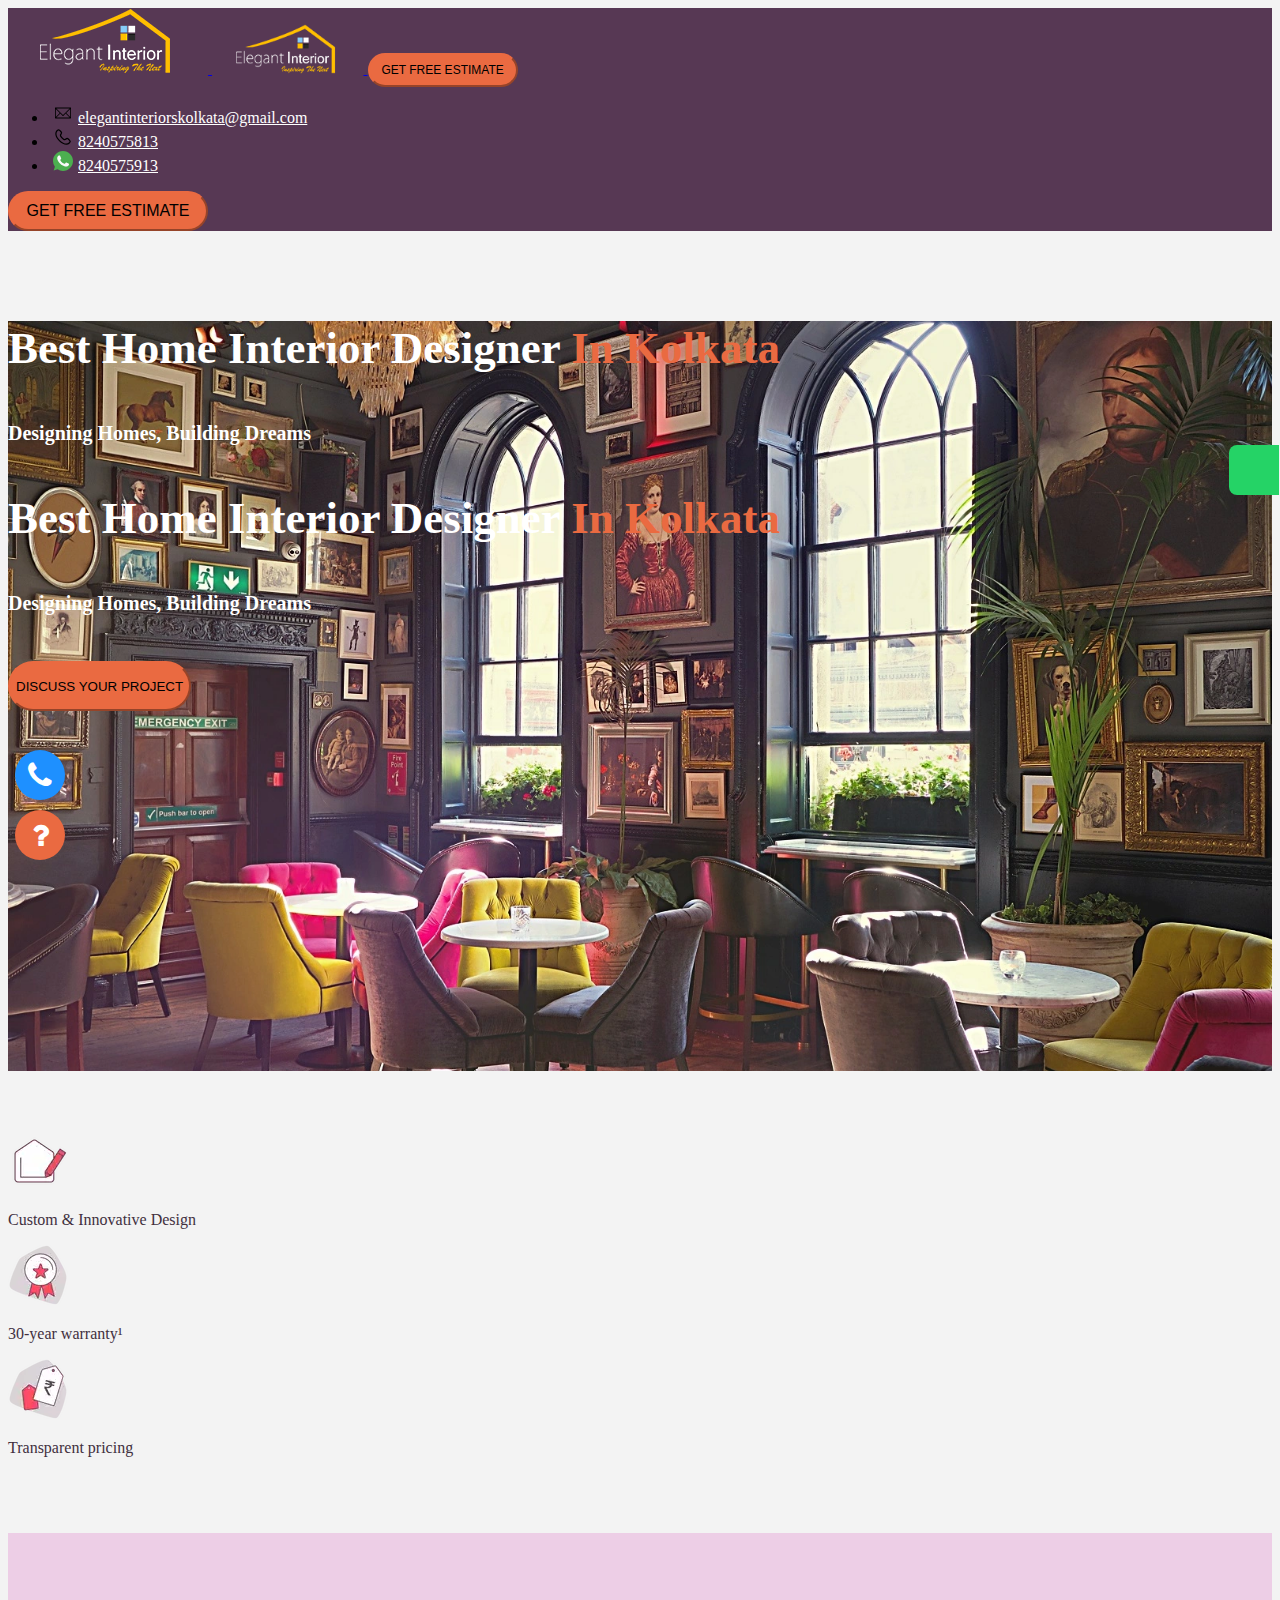
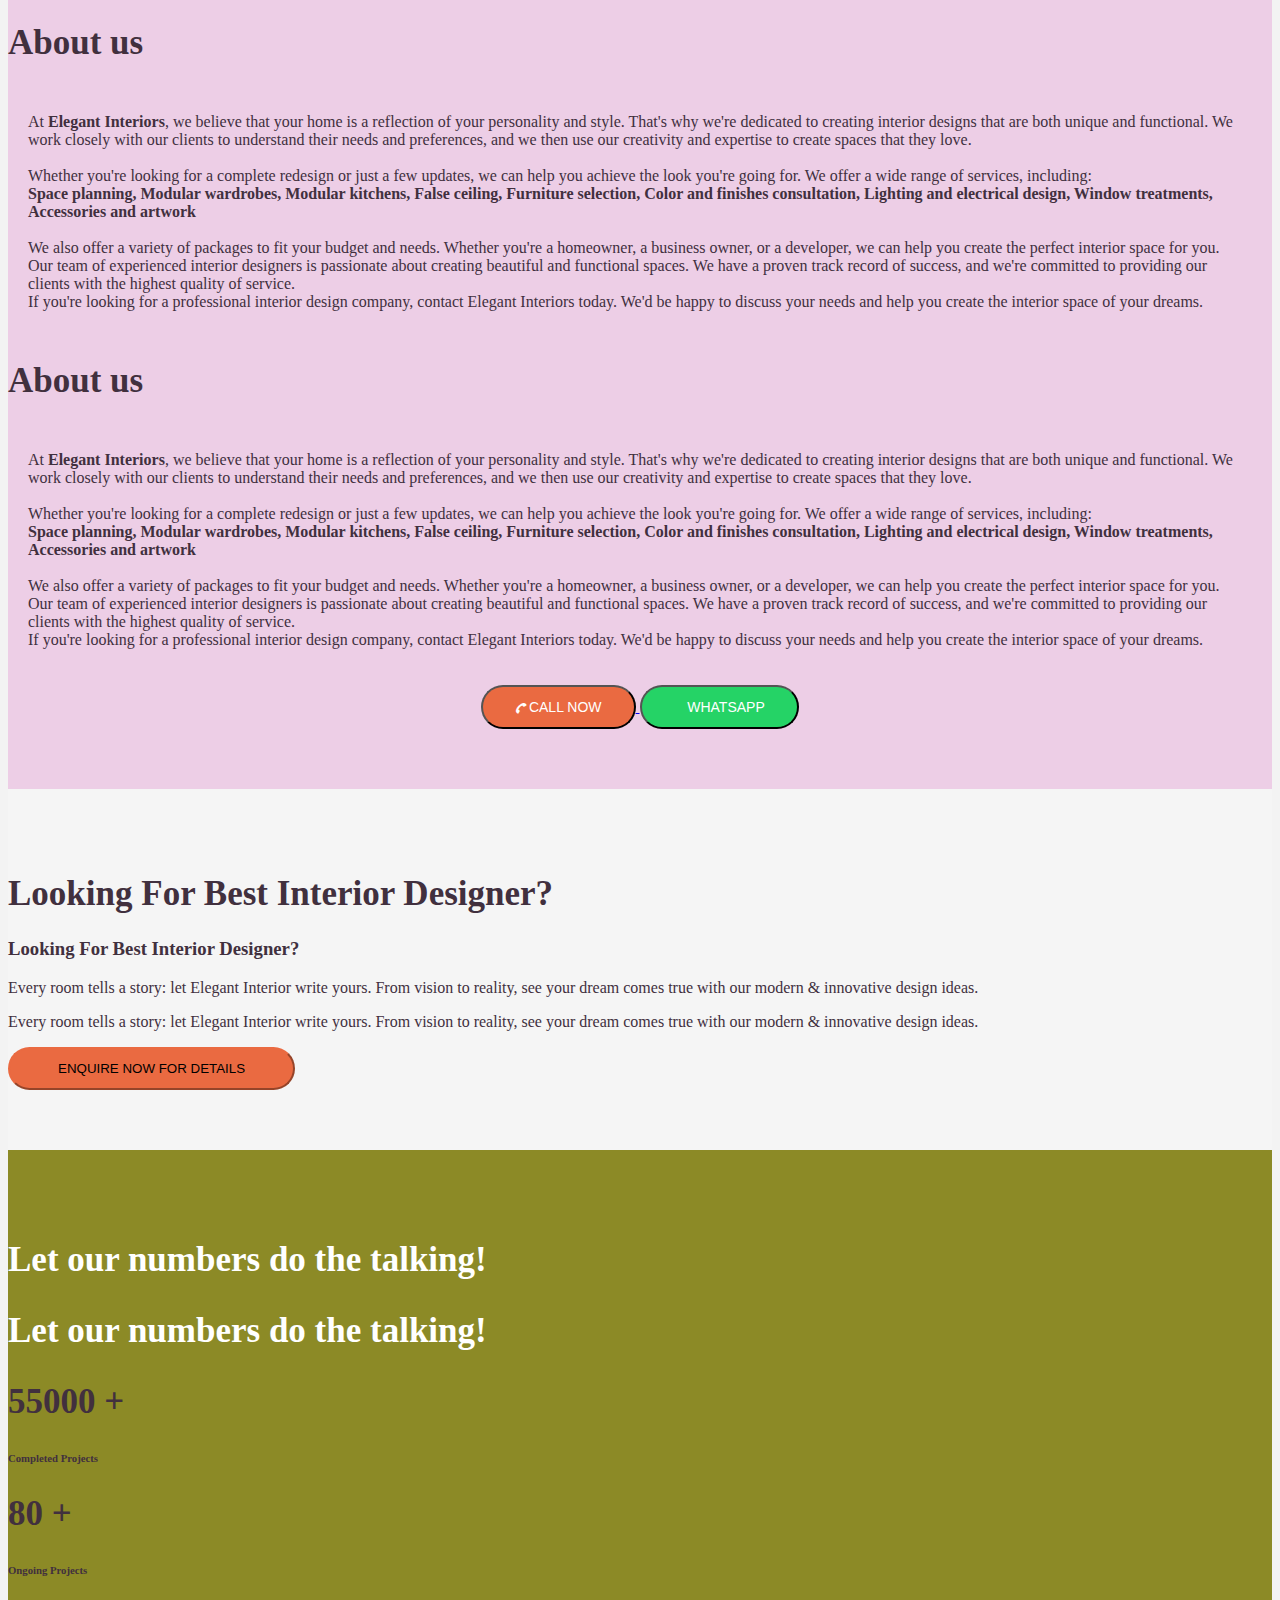
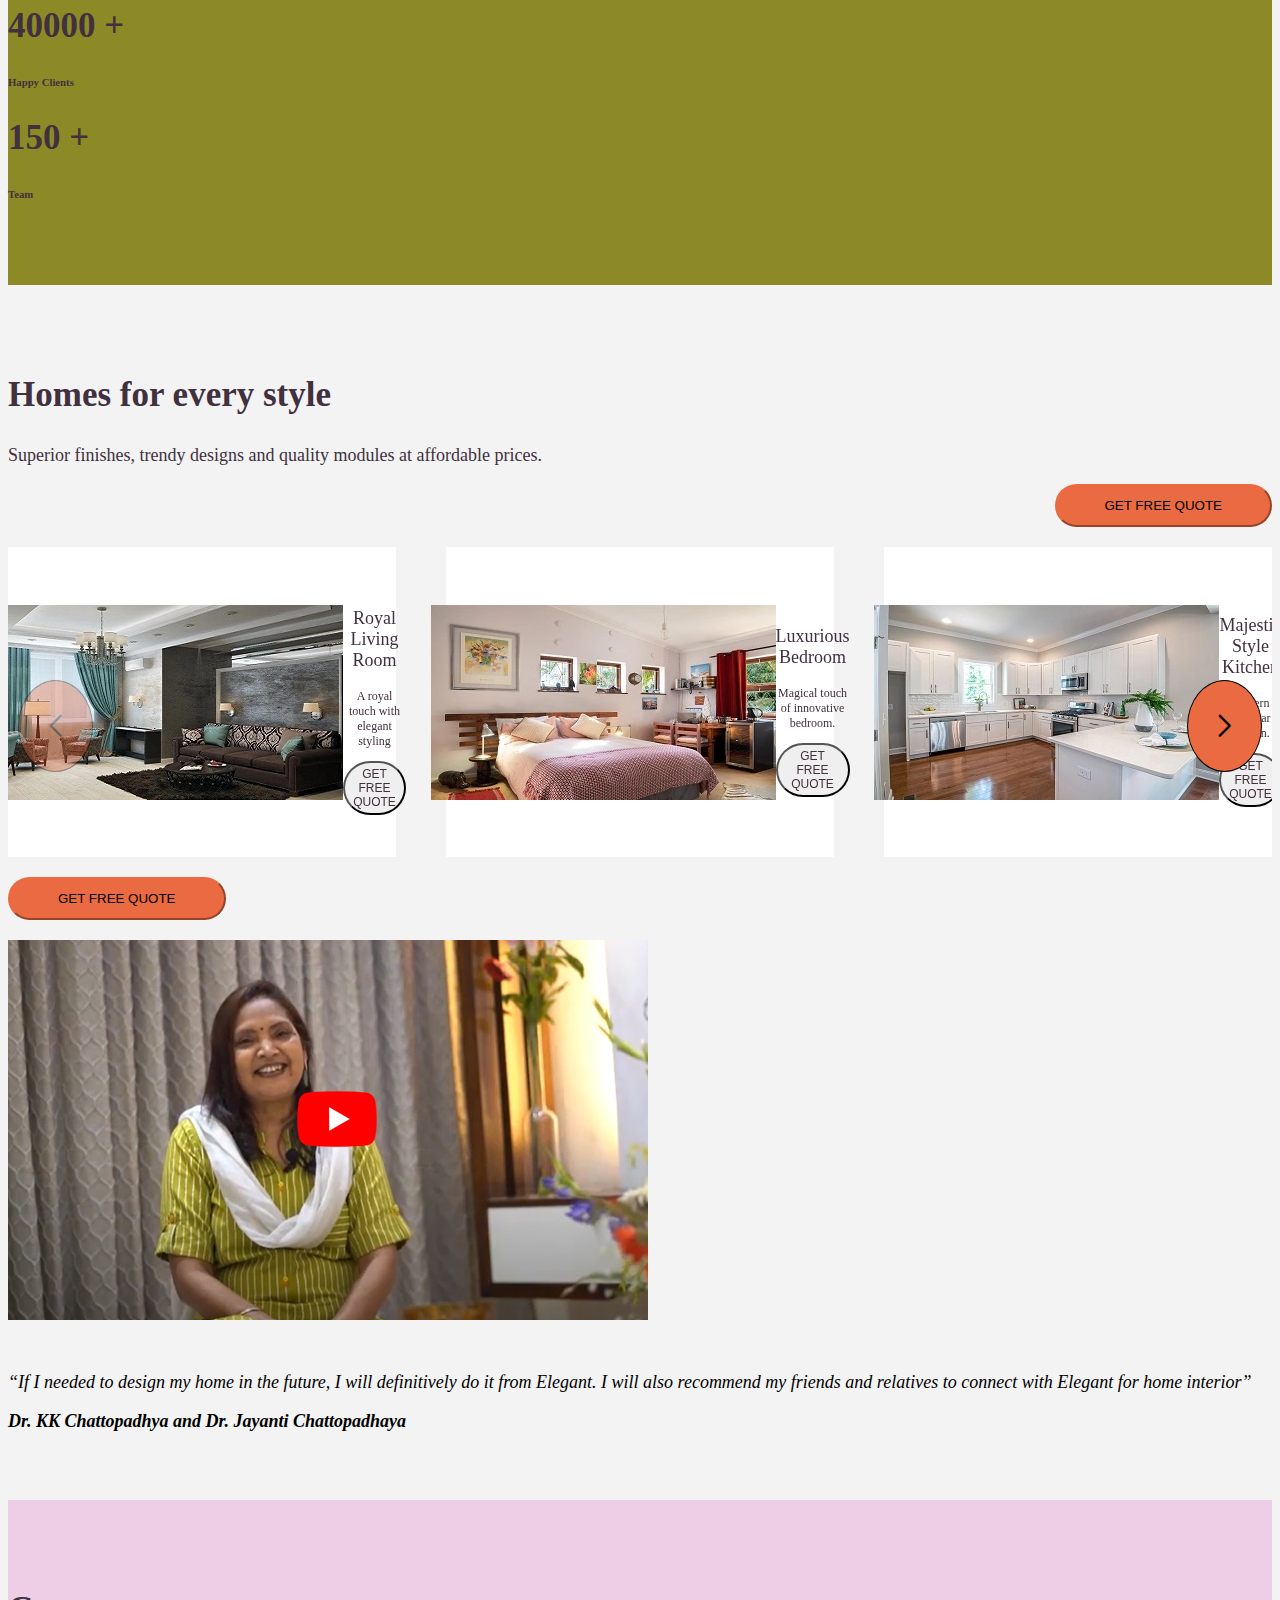
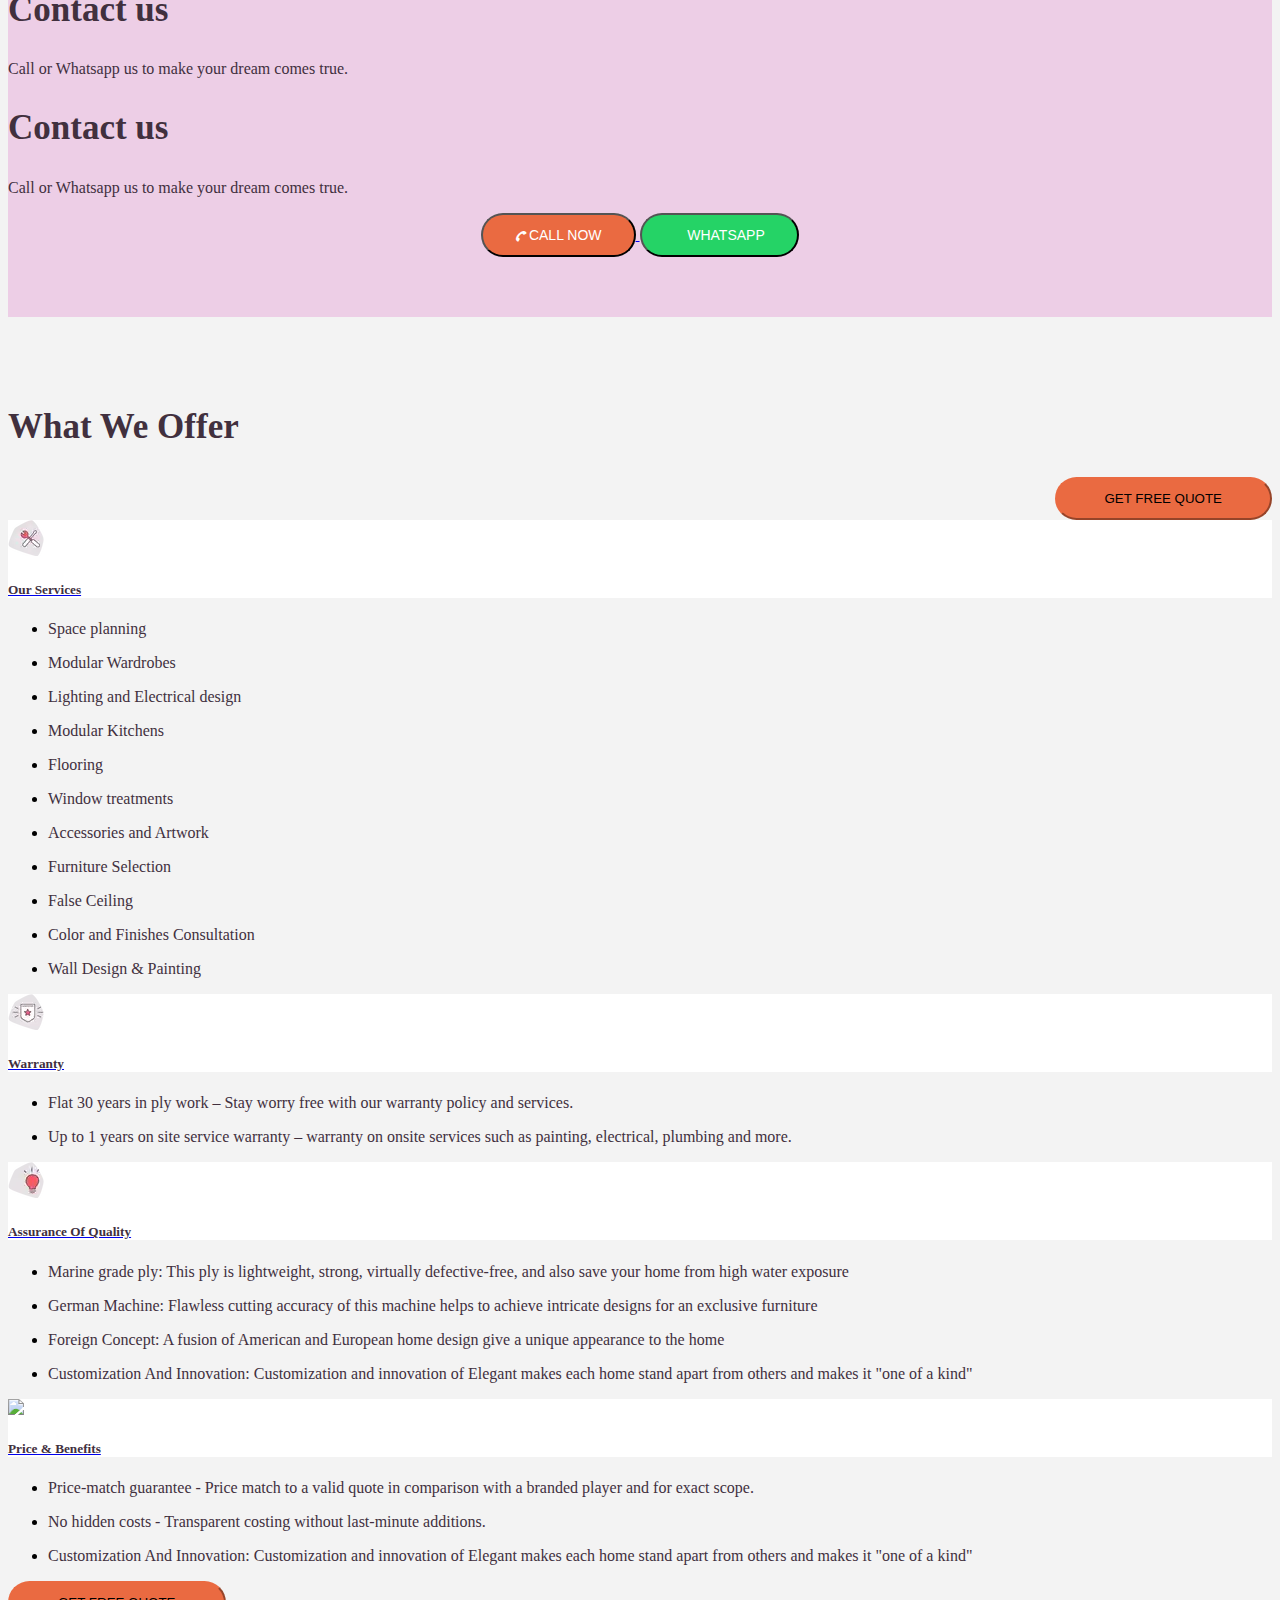
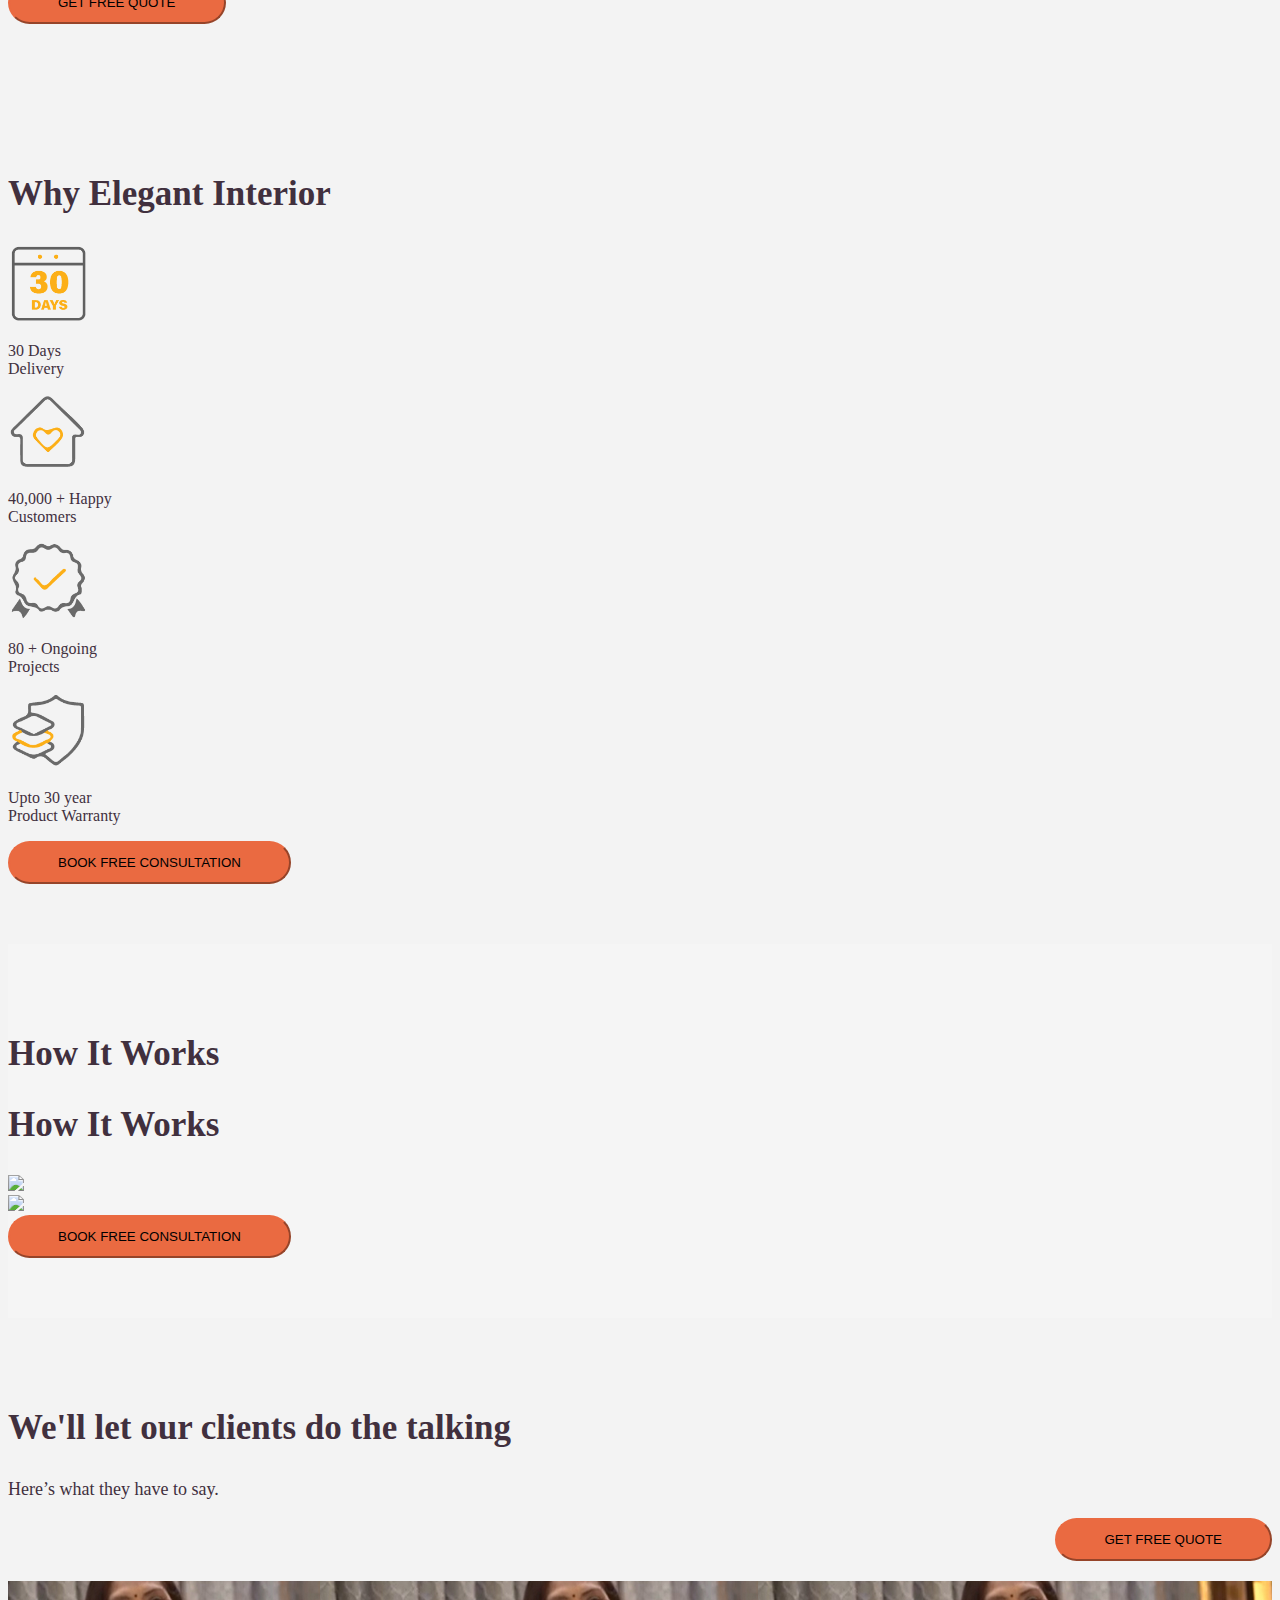
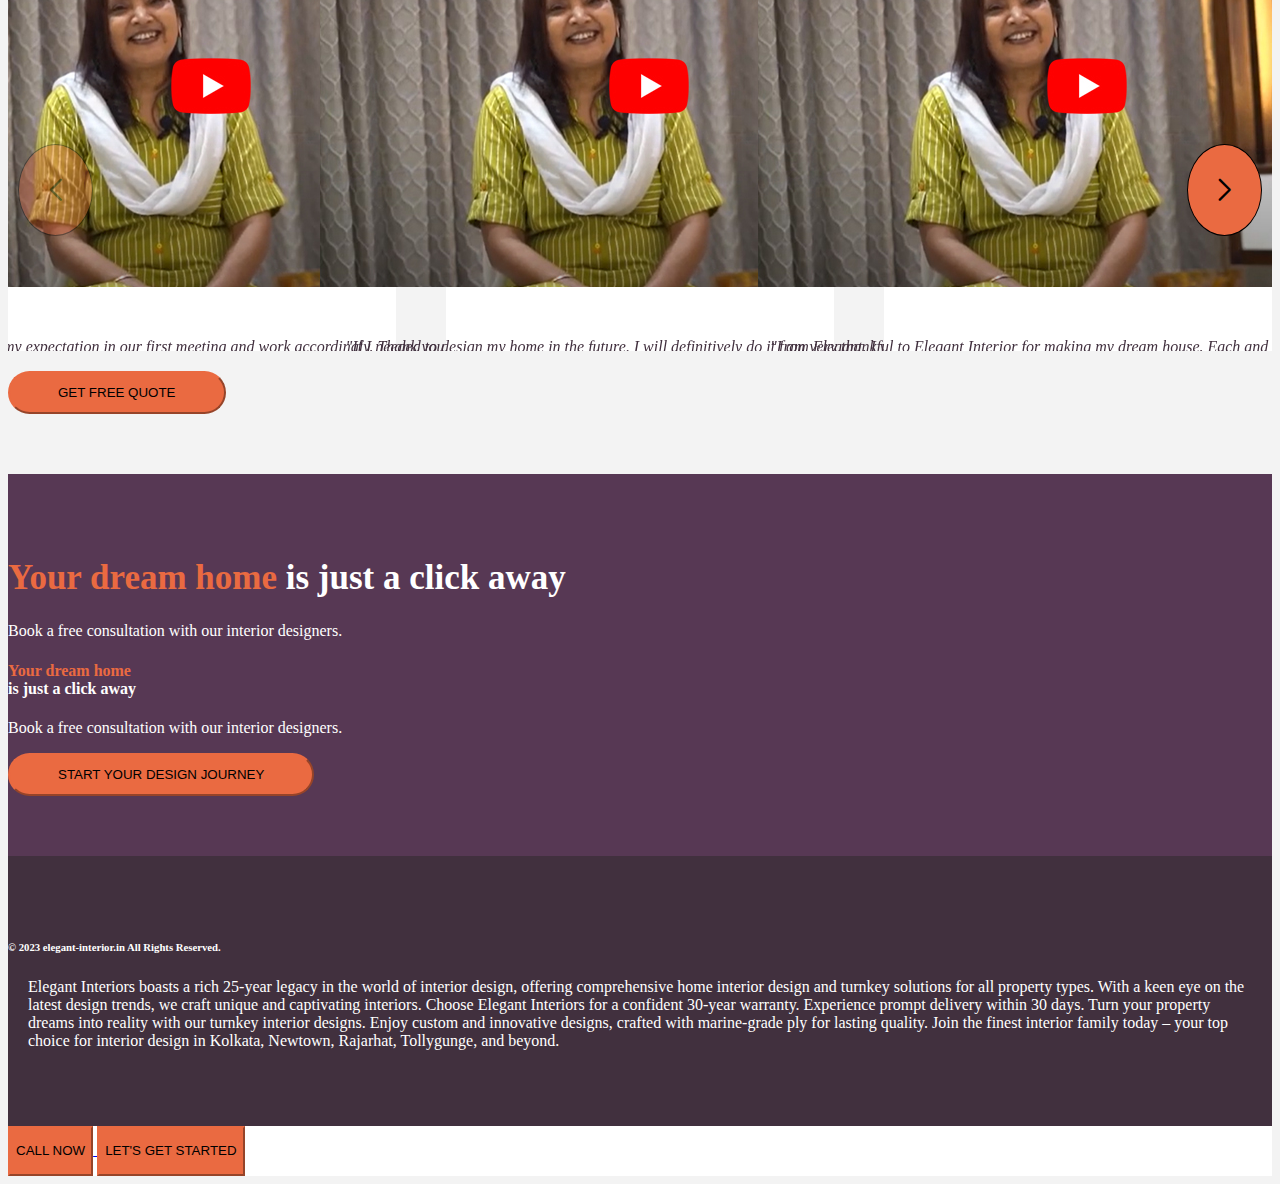
==== index.html @ 58916897 "initial push" ====
<!doctype html>
<html lang="en">

<head>
  <!-- Required meta tags -->
  <meta charset="utf-8">
  <meta name="viewport" content="width=device-width, initial-scale=1, shrink-to-fit=no">
  <title>Elegant Interior - Best Home Interior Designer Kolkata</title>
  <meta name="Keywords" content="">
  <meta name="Description"
    content="Best Home interior in kolkata to suit every budget, with no compromise on quality.Make Your Home Look Amazing From Every Angle.High-quality raw materials & budget-friendly">
  <link rel="icon" href="./assets/images/logo_fav-ico.png" type="image/x-icon">
  <!-- Bootstrap CSS -->
  <link rel="stylesheet" href="https://cdn.jsdelivr.net/npm/bootstrap@4.6.2/dist/css/bootstrap.min.css"
    integrity="sha384-xOolHFLEh07PJGoPkLv1IbcEPTNtaed2xpHsD9ESMhqIYd0nLMwNLD69Npy4HI+N" crossorigin="anonymous">

  <link rel="stylesheet" href="https://cdnjs.cloudflare.com/ajax/libs/font-awesome/4.7.0/css/font-awesome.min.css">
  <link rel="stylesheet" href="https://cdn.jsdelivr.net/npm/swiper@9/swiper-bundle.min.css" />
  <link rel="stylesheet" href="./css/youtube.css">

  <link rel="stylesheet" href="https://use.fontawesome.com/releases/v5.3.1/css/all.css"
    integrity="sha384-mzrmE5qonljUremFsqc01SB46JvROS7bZs3IO2EmfFsd15uHvIt+Y8vEf7N7fWAU" crossorigin="anonymous">

  <style>
    /* Hide scrollbar for Chrome, Safari and Opera */
    body::-webkit-scrollbar {
      display: none;
    }

    /* Hide scrollbar for IE, Edge and Firefox */
    body {
      -ms-overflow-style: none;
      /* IE and Edge */
      scrollbar-width: none;
      /* Firefox */
    }

    button {
      font-weight: 500 !important;
    }

    button.btn-warning {
      background-color: #ea6a41;
      border-color: #ea6a41;
    }

    @font-face {
      font-family: 'Gilory';
      src: url('./assets/fonts/gilory/Gilroy-Light.otf');
    }

    h1,
    h2 {
      font-size: 24px;
      line-height: 28px;
      font-weight: 700;
    }

    h1,
    h2,
    h3,
    h4,
    h5,
    h6,
    p {
      color: #41303e;
    }

    .banner {
      background-image: url('./assets/images/banner2.jpeg');
      background-size: cover;
      margin-top: 75px;
      height: 380px;
    }

    .home-img {
      background-position: center;
    }

    .swiper-slide {
      text-align: center;
      font-size: 18px;
      background: #fff;
      display: flex;
      justify-content: center;
      align-items: center;
    }

    .swiper {
      width: 100%;
      height: 400px;
      margin: 20px auto;
    }

    .swiper-button-next,
    .swiper-button-prev {
      background-color: white;
      background-color: #ea6a41;
      right: 10px;
      padding: 23px;
      border-radius: 100%;
      color: black !important;
      font-weight: bolder;
      fill: black !important;
      stroke: black !important;
      border: 1px solid black;
    }

    .swiper-button-prev::after,
    .swiper-button-next::after {
      font-size: 22px;
      font-weight: bolder;
    }

    .mySwiper {
      height: 310px;
    }

    .testinomialSwiper {
      height: 370px;
    }

    .partner-wrapper {
      width: 100%;
      display: grid;
      place-items: center;
      position: relative;
      overflow: hidden;
    }

    .partner-track {
      display: flex;
      width: 100%;
      animation: scroll 10s linear infinite alternate;
    }

    .partner {
      height: 76px;
      width: 100px;
      display: flex;
      align-items: center;
    }

    .partner img {
      height: 76px;
      width: 76px;
      display: flex;
      align-items: center;
    }

    html {
      background-color: #f3f3f3;
    }

    .wrapper {
      max-width: 680px;
      margin: 60px auto;
      padding: 0 20px;
    }

    .youtube {
      /* background-color: #000; */
      margin-bottom: 30px;
      position: relative;
      /* padding-top: 56.25%; */
      overflow: hidden;
      cursor: pointer;
    }

    .youtube img {
      width: 100%;
      top: -16.82%;
      left: 0;
      opacity: 0.7;
    }

    .youtube .play-button {
      width: 45px;
      height: 45px;
      background-color: #333;
      box-shadow: white;
      z-index: 1;
      opacity: 1;
      border-radius: 100px;
      background-color: #ffffff;
      margin-top: 54px;
    }

    .youtube .play-button:before {
      content: "";
      border-style: solid;
      border-width: 8px 0 8px 14px;
      border-color: transparent transparent transparent black;
      margin-left: 2px;
    }

    .youtube img,
    .youtube .play-button {
      cursor: pointer;
    }

    .youtube img,
    .youtube iframe,
    .youtube .play-button,
    .youtube .play-button:before {
      position: absolute;
    }

    .youtube .play-button,
    .youtube .play-button:before {
      top: 50%;
      left: 50%;
      transform: translate3d(-50%, -50%, 0);
    }

    .youtube iframe {
      height: 100%;
      width: 100%;
      top: 0;
      left: 0;
    }

    @keyframes scroll {
      0% {
        transform: translateX(0);
      }

      100% {
        transform: translateX(calc(-100px * 7));
      }
    }

    .whatsapp-button {
      position: fixed;
      bottom: 45%;
      right: 1px;
      z-index: 99;
      background-color: #25d366;
      border-radius: 8px 0px 0px 8px;
      color: #ffffff;
      text-decoration: none;
      width: 50px;
      height: 50px;
      font-size: 30px;
      display: flex;
      flex-direction: column;
      justify-content: center;
      align-items: center;
      /*-webkit-box-shadow: 0px 0px 25px -6px rgba(0,0,0,1);*/
      /*-moz-box-shadow: 0px 0px 25px -6px rgba(0,0,0,1);*/
      /*box-shadow: 0px 0px 25px -6px rgba(0,0,0,1);*/
      /* animation: effect 4s infinite ease-in; */
    }

    .call-button {
      position: fixed;
      bottom: 100px;
      left: 15px;
      z-index: 99;
      background-color: dodgerblue;
      border-radius: 50px;
      color: #ffffff;
      text-decoration: none;
      width: 50px;
      height: 50px;
      font-size: 30px;
      display: flex;
      flex-direction: column;
      justify-content: center;
      align-items: center;
      /*-webkit-box-shadow: 0px 0px 25px -6px rgba(0,0,0,1);*/
      /*-moz-box-shadow: 0px 0px 25px -6px rgba(0,0,0,1);*/
      /*box-shadow: 0px 0px 25px -6px rgba(0,0,0,1);*/
      animation: effect 4s infinite ease-in;
    }

    .enquiry-button {
      position: fixed;
      bottom: 40px;
      left: 15px;
      z-index: 99;
      background-color: #ea6a41;
      border-radius: 50px;
      color: #ffffff;
      text-decoration: none;
      width: 50px;
      height: 50px;
      font-size: 30px;
      display: flex;
      flex-direction: column;
      justify-content: center;
      align-items: center;
      /*-webkit-box-shadow: 0px 0px 25px -6px rgba(0,0,0,1);*/
      /*-moz-box-shadow: 0px 0px 25px -6px rgba(0,0,0,1);*/
      /*box-shadow: 0px 0px 25px -6px rgba(0,0,0,1);*/
      animation: effect 4s infinite ease-in;
    }

    .whatsapp-button-bottom {
      z-index: 99;
      background-color: #25d366;
      border-radius: 50px;
      color: #ffffff;
      text-decoration: none;
      width: 40px;
      height: 40px;
      font-size: 25px;
      display: flex;
      flex-direction: column;
      justify-content: center;
      align-items: center;
      /*-webkit-box-shadow: 0px 0px 25px -6px rgba(0,0,0,1);*/
      /*-moz-box-shadow: 0px 0px 25px -6px rgba(0,0,0,1);*/
      /*box-shadow: 0px 0px 25px -6px rgba(0,0,0,1);*/
    }

    .call-button-bottom {
      z-index: 99;
      background-color: #e91e63;
      border-radius: 50px;
      color: #ffffff;
      text-decoration: none;
      width: 40px;
      height: 40px;
      font-size: 20px;
      display: flex;
      flex-direction: column;
      justify-content: center;
      align-items: center;
      /*-webkit-box-shadow: 0px 0px 25px -6px rgba(0,0,0,1);*/
      /*-moz-box-shadow: 0px 0px 25px -6px rgba(0,0,0,1);*/
      /*box-shadow: 0px 0px 25px -6px rgba(0,0,0,1);*/
    }

    .enquiry-button-bottom {
      z-index: 99;
      background-color: #ea6a41;
      border-radius: 50px;
      color: #ffffff;
      text-decoration: none;
      width: 40px;
      height: 40px;
      font-size: 20px;
      display: flex;
      flex-direction: column;
      justify-content: center;
      align-items: center;
      /*-webkit-box-shadow: 0px 0px 25px -6px rgba(0,0,0,1);*/
      /*-moz-box-shadow: 0px 0px 25px -6px rgba(0,0,0,1);*/
      /*box-shadow: 0px 0px 25px -6px rgba(0,0,0,1);*/
    }

    @keyframes effect {

      20%,
      100% {
        width: 50px;
        height: 50px;
        font-size: 30px;
      }

      0%,
      10% {
        width: 55px;
        height: 55px;
        font-size: 35px;
      }

      5% {
        width: 50px;
        height: 50px;
        font-size: 30px;
      }
    }

    /* Small evices (landscape phones, 576px and up) */
    @media (min-width: 576px) {}

    /* Medium devices (tablets, 768px and up) */
    @media (min-width: 768px) {}

    /* Medium devices (tablets, 768px and up) */
    @media (max-width: 768px) {
      .elegant_btn {
        width: 100% !important;
      }
    }

    /* Large devices (desktops, 992px and up) */
    @media (min-width: 992px) {

      h1,
      h2 {
        font-size: 35px;
        line-height: 42px;
        font-weight: 700;
      }

      .banner {
        background-image: url('./images/home/banner.webp');
        min-height: 750px;
        margin-top: 90px;
      }

      .banner .heading {
        font-size: 45px;
        line-height: 54px;
        font-weight: bolder;
      }

      .banner .subheading {
        font-size: 20px;
      }

      .partner {
        height: 200px;
        width: 200px;
        display: flex;
        align-items: center;
      }

      .partner img {
        height: 76px;
        width: 158px;
        display: flex;
        align-items: center;
      }

      @keyframes scroll {
        0% {
          transform: translateX(0);
        }

        100% {
          transform: translateX(calc(-200px * 7));
        }
      }
    }

    /* X-Large devices (large desktops, 1200px and up) */
    @media (min-width: 1200px) {}

    /* XX-Large devices (larger desktops, 1400px and up) */
    @media (min-width: 1400px) {}
  </style>
  <!-- Google tag (gtag.js) -->
  <script async src="https://www.googletagmanager.com/gtag/js?id=AW-668682640"></script>
  <script>
    window.dataLayer = window.dataLayer || [];
    function gtag() { dataLayer.push(arguments); }
    gtag('js', new Date());

    gtag('config', 'AW-668682640');
  </script>
  <!-- Meta Pixel Code -->
  <script>
    !function (f, b, e, v, n, t, s) {
      if (f.fbq) return; n = f.fbq = function () {
        n.callMethod ?
          n.callMethod.apply(n, arguments) : n.queue.push(arguments)
      };
      if (!f._fbq) f._fbq = n; n.push = n; n.loaded = !0; n.version = '2.0';
      n.queue = []; t = b.createElement(e); t.async = !0;
      t.src = v; s = b.getElementsByTagName(e)[0];
      s.parentNode.insertBefore(t, s)
    }(window, document, 'script',
      'https://connect.facebook.net/en_US/fbevents.js');
    fbq('init', '468826867941898');
    fbq('track', 'PageView');
  </script>
  <noscript><img height="1" width="1" style="display:none"
      src="https://www.facebook.com/tr?id=468826867941898&ev=PageView&noscript=1" /></noscript>
  <!-- End Meta Pixel Code -->

</head>

<body>
  <nav class="navbar navbar-expand-lg navbar-dark bg-dark fixed-top" style="background-color: #573854 !important;">
    <a class="navbar-brand d-none d-md-block" href="#">
      <img src="./images/logo.png" />
    </a>
    <a class="navbar-brand d-block d-md-none" href="#">
      <img src="./images/logo.png" style="height: 50px;" />
    </a>
    <button onclick="window.open('https://forms.gle/V7Myt59M4HrKP9Ud8')" class="btn btn-warning d-block d-lg-none"
      style="padding: 8px 12px 8px 12px; border-radius: 100px; font-size: 12px;">GET FREE ESTIMATE</button>
    <div class="collapse navbar-collapse" id="navbarText">
      <ul class="navbar-nav mr-auto">
        <li><a style="color: #fff;" href="mailto:elegantinteriorskolkata@gmail.com"><img
              style="width: 20px; margin: 0 5px;"
              src="./images/home/icons/email.svg" />elegantinteriorskolkata@gmail.com</a></li>
        <li><a style="color: #fff;" href="tel:8240575813"><img style="width: 20px; margin: 0 5px;"
              src="./images/home/icons/phone.svg" />8240575813</a> </li>
        <li><a style="color: #fff;" href="" onclick="window.open('https://wa.me/8240575913')"><img
              style="width: 20px; margin: 0 5px;" src="./images/home/icons/whatsapp.svg" />8240575913</a> </li>
      </ul>
      <span class="navbar-text">
        <button onclick="window.open('https://forms.gle/V7Myt59M4HrKP9Ud8')" class="btn btn-warning d-none d-md-block"
          style="height: 40px; width: 200px; border-radius: 100px; font-size: 16px;">GET FREE ESTIMATE</button>
      </span>
    </div>
  </nav>

  <!-- Banner -->
  <section class="banner">
    <div class="container">
      <div class="row pt-2 pt-md-5">

        <div class="col-12 col-md-6 mb-5 mb-md-0 d-none d-md-block">
          <h1 class="heading"><span style="color: white;">Best Home Interior Designer</span> <span
              style="color: #ea6a41">In Kolkata</span></h1>
          <h6 class="subheading" style="color: white;">Designing Homes, Building Dreams</h6>
        </div>
        <div class="col-12 col-md-6 mb-5 mb-md-0 d-block d-md-none">
          <h3 class="heading"><span style="color: white;">Best Home Interior Designer</span> <span
              style="color: #ea6a41">In Kolkata</span></h3>
          <h6 class="subheading" style="color: white;">Designing Homes, Building Dreams</h6>
        </div>
        <div class="col-12 col-md-1"></div>

        <div class="d-block d-md-none col-12 col-md-5 mt-5">
          <button onclick="window.open('https://forms.gle/V7Myt59M4HrKP9Ud8')" class="btn btn-warning w-100 mt-5"
            style="border-radius: 100px; font-weight: bold; height: 50px;">DISCUSS
            YOUR PROJECT</button>
        </div>
      </div>
    </div>
  </section>

  <!-- Designe -->
  <section class="container-fluid">
    <div class="row justify-content-center" style="padding: 60px 0px 60px 0px;">
      <div class="col-md-5">
        <div class="row">
          <div class="col-4 text-center">
            <img src="./images/home/icons/custom.webp" />
            <p>Custom & Innovative Design</p>
          </div>
          <div class="col-4 text-center">
            <img src="./images/home/icons/warranty.webp" />
            <p>30-year warranty¹</p>
          </div>
          <div class="col-4 text-center">
            <img src="./images/home/icons/pricing.webp" />
            <p>Transparent pricing</p>
          </div>
        </div>
      </div>
    </div>
  </section>

  <!-- About Us -->
  <section>
    <div class="container-fluid px-3 px-md-0" style="padding: 60px 0px 60px 0px; background-color: #d025ac2e;">
      <div class="row justify-content-center">
        <div class="col-md-12 d-block d-md-none">
          <h2 class="text-left" style="font-weight: bold; color: #41303e;">About us</h2>
          <p class="text-left" style="color: #41303e; padding: 20px;">At <b>Elegant Interiors</b>, we believe that your home is a reflection
            of your personality and style. That's why we're dedicated to creating interior designs that are both unique
            and functional. We work closely with our clients to understand their needs and preferences, and we then use
            our creativity and expertise to create spaces that they love.
            <br /><br />
            Whether you're looking for a complete redesign or just a few updates, we can help you achieve the look
            you're going for. We offer a wide range of services, including:
            <br />
            <b>
              Space planning,
              Modular wardrobes,
              Modular kitchens,
              False ceiling,
              Furniture selection,
              Color and finishes consultation,
              Lighting and electrical design,
              Window treatments,
              Accessories and artwork
            </b>
            <br /><br />
            We also offer a variety of packages to fit your budget and needs. Whether you're a homeowner, a business
            owner, or a developer, we can help you create the perfect interior space for you.
            <br />
            Our team of experienced interior designers is passionate about creating beautiful and functional spaces. We
            have a proven track record of success, and we're committed to providing our clients with the highest quality
            of service.
            <br />
            If you're looking for a professional interior design company, contact Elegant Interiors today. We'd be happy
            to discuss your needs and help you create the interior space of your dreams.
            </p>
        </div>
        <div class="col-md-12 d-md-block d-none">
          <h2 class="text-center" style="font-weight: bold; color: #41303e;">About us</h2>
          <p class="text-center" style="color: #41303e; padding: 20px;">At <b>Elegant Interiors</b>, we believe that your home is a reflection
            of your personality and style. That's why we're dedicated to creating interior designs that are both unique
            and functional. We work closely with our clients to understand their needs and preferences, and we then use
            our creativity and expertise to create spaces that they love.
            <br /><br />
            Whether you're looking for a complete redesign or just a few updates, we can help you achieve the look
            you're going for. We offer a wide range of services, including:
            <br />
            <b>
              Space planning,
              Modular wardrobes,
              Modular kitchens,
              False ceiling,
              Furniture selection,
              Color and finishes consultation,
              Lighting and electrical design,
              Window treatments,
              Accessories and artwork
            </b>
            <br /><br />
            We also offer a variety of packages to fit your budget and needs. Whether you're a homeowner, a business
            owner, or a developer, we can help you create the perfect interior space for you.
            <br />
            Our team of experienced interior designers is passionate about creating beautiful and functional spaces. We
            have a proven track record of success, and we're committed to providing our clients with the highest quality
            of service.
            <br />
            If you're looking for a professional interior design company, contact Elegant Interiors today. We'd be happy
            to discuss your needs and help you create the interior space of your dreams.</p>
        </div>
        <div class="col-12" style="text-align: center;">
          <a href="tel:8240575813">
            <button class="btn btn-light"
              style="background-color: #ea6a41; padding: 12px 32px; border-radius: 100px; color: white; font-weight: bold;">
              <i class="fa fa-phone" style="transform: rotate(90deg);"></i>
              <span class="px-2" style="font-size: 14px;">CALL NOW</span>
            </button>
          </a>

          <a href="https://wa.me/8240575913">
            <button class="btn btn-light mt-1 mt-md-0"
              style="background-color: #25d366; padding: 12px 32px; border-radius: 100px; color: white; font-weight: bold;">
              <i class="fab fa-whatsapp"></i>
              <span class="px-2" style="font-size: 14px;">WHATSAPP</span>
            </button>
          </a>
        </div>
      </div>
    </div>
  </section>

  <!-- The Home Designe -->
  <section class="container-fluid">
    <div class="row justify-content-center mt-4 mt-md-0 px-3" style="background-color: rgb(245 245 245);">
      <div class="col-12 col-md-5 text-center" style="padding: 60px 0px 60px 0px;">
        <h1 class="text-center mb-4 d-none d-md-block">Looking For Best Interior Designer?</h1>
        <h3 class="text-left mb-4 d-block d-md-none">Looking For Best Interior Designer?</h3>
        <p class="text-center mb-4 px-1 d-none d-md-block">Every room tells a story: let Elegant Interior write yours.
          From vision to reality, see your dream comes true with our modern & innovative design ideas.</p>
        <p class="text-left mb-4 px-1 d-block d-md-none">Every room tells a story: let Elegant Interior write yours.
          From vision to reality, see your dream comes true with our modern & innovative design ideas.</p>
        <button onclick="window.open('https://forms.gle/V7Myt59M4HrKP9Ud8')" class="btn btn-warning elegant_btn"
          style="padding: 12px 48px 12px 48px; border-radius: 100px;">ENQUIRE NOW
          FOR DETAILS</button>
      </div>
    </div>
  </section>

  <!-- History -->
  <section class="container-fluid" style="background-color: #8c8a26;">
    <div class="row justify-content-center" style="padding: 60px 0px 60px 0px;">
      <div class="col-md-12">
        <h2 class="text-left d-block d-md-none" style="color: white; font-weight: bolder;">Let our numbers do the
          talking!</h2>
        <h2 class="text-center d-md-block d-none" style="color: white; font-weight: bolder;">Let our numbers do the
          talking!</h2>
      </div>
      <div class="col-md-8">
        <div class="row mt-4">
          <div class="col-6 col-md-3 mb-3 mb-md-0">
            <h2 class="text-white text-center counter1" style="font-weight: bolder;">55000 +</h2>
            <h6 class="text-white text-center" style="font-weight: bolder;">Completed Projects </h6>
          </div>
          <div class="col-6 col-md-3 mb-3 mb-md-0">
            <h2 class="text-white text-center counter2" style="font-weight: bolder;">80 +</h2>
            <h6 class="text-white text-center" style="font-weight: bolder;">Ongoing Projects </h6>
          </div>
          <div class="col-6 col-md-3 mb-3 mb-md-0">
            <h2 class="text-white text-center counter3" style="font-weight: bolder;">40000 +</h2>
            <h6 class="text-white text-center" style="font-weight: bolder;">Happy Clients </h6>
          </div>
          <div class="col-6 col-md-3 mb-3 mb-md-0">
            <h2 class="text-white text-center counter4" style="font-weight: bolder;">150 +</h2>
            <h6 class="text-white text-center" style="font-weight: bolder;">Team</h6>
          </div>
        </div>
      </div>
    </div>
  </section>

  <!-- Our Works -->
  <section>
    <div class="container px-3 px-md-0" style="padding: 60px 0px 20px 0px;">
      <div class="row">
        <div class="col-12 col-md-12">
          <h2 class="text-left" style="color: #41303e; font-weight: bold;">Homes for every style</h2>
        </div>
        <div class="col-12 col-md-8">
          <p class="pt-md-3" style="color: #41303e; font-size: 18px;">Superior finishes, trendy designs and
            quality modules at affordable prices.</p>
        </div>
        <div class="col-md-4 d-none d-md-block" style="text-align: end;">
          <button onclick="window.open('https://forms.gle/V7Myt59M4HrKP9Ud8')" class="btn btn-warning"
            style="padding: 12px 48px 12px 48px; border-radius: 100px;">GET FREE
            QUOTE</button>
        </div>
      </div>

      <div #swiperRef="" class="swiper mySwiper">
        <div class="swiper-wrapper">
          <div class="card swiper-slide">
            <img class="card-img-top" src="./images/home/products/living-room.webp">
            <div class="card-body">
              <p class="text-left">Royal Living Room
              </p>
              <div class="row">
                <div class="col-6">
                  <p class="text-left" style="font-size: 12px;">A royal touch with elegant styling
                  </p>
                </div>
                <div class="col-6" style="text-align: end;">
                  <button onclick="window.open('https://forms.gle/V7Myt59M4HrKP9Ud8')" class="btn btn-outline-warning"
                    style="padding: 4px 8px 4px 8px; border-radius: 100px; font-size: 12px; font-weight: bold; color: #41303e; border-width: 2px;">GET
                    FREE QUOTE</button>
                </div>
              </div>
            </div>
          </div>
          <div class="card swiper-slide">
            <img class="card-img-top" src="./images/home/products/bedroom.webp">
            <div class="card-body">
              <p class="text-left">Luxurious Bedroom
              </p>
              <div class="row">
                <div class="col-6">
                  <p class="text-left" style="font-size: 12px;">Magical touch of innovative bedroom.
                  </p>
                </div>
                <div class="col-6" style="text-align: end;">
                  <button onclick="window.open('https://forms.gle/V7Myt59M4HrKP9Ud8')" class="btn btn-outline-warning"
                    style="padding: 4px 8px 4px 8px; border-radius: 100px; font-size: 12px; font-weight: bold; color: #41303e; border-width: 2px;">GET
                    FREE QUOTE</button>
                </div>
              </div>
            </div>
          </div>
          <div class="card swiper-slide">
            <img class="card-img-top" src="./images/home/products/kitchen.webp">
            <div class="card-body">
              <p class="text-left">Majestic Style Kitchen</p>
              <div class="row">
                <div class="col-6">
                  <p class="text-left" style="font-size: 12px;">Modern modular kitchen.
                  </p>
                </div>
                <div class="col-6" style="text-align: end;">
                  <button onclick="window.open('https://forms.gle/V7Myt59M4HrKP9Ud8')" class="btn btn-outline-warning"
                    style="padding: 4px 8px 4px 8px; border-radius: 100px; font-size: 12px; font-weight: bold; color: #41303e; border-width: 2px;">GET
                    FREE QUOTE</button>
                </div>
              </div>
            </div>
          </div>
          <div class="card swiper-slide">
            <img class="card-img-top" src="./images/home/products/bathroom.webp">
            <div class="card-body">
              <p class="text-left">Royal Bathroom
              </p>
              <div class="row">
                <div class="col-6">
                  <p class="text-left" style="font-size: 12px;">Where luxury meets daily refreshment
                  </p>
                </div>
                <div class="col-6" style="text-align: end;">
                  <button onclick="window.open('https://forms.gle/V7Myt59M4HrKP9Ud8')" class="btn btn-outline-warning"
                    style="padding: 4px 8px 4px 8px; border-radius: 100px; font-size: 12px; font-weight: bold; color: #41303e; border-width: 2px;">GET
                    FREE QUOTE</button>
                </div>
              </div>
            </div>
          </div>
          <div class="card swiper-slide">
            <img class="card-img-top" src="./images/home/products/dining-room.webp">
            <div class="card-body">
              <p class="text-left">Classic Dining Room
              </p>
              <div class="row">
                <div class="col-6">
                  <p class="text-left" style="font-size: 12px;">Elevate your mealtime with your dream design
                  </p>
                </div>
                <div class="col-6" style="text-align: end;">
                  <button onclick="window.open('https://forms.gle/V7Myt59M4HrKP9Ud8')" class="btn btn-outline-warning"
                    style="padding: 4px 8px 4px 8px; border-radius: 100px; font-size: 12px; font-weight: bold; color: #41303e; border-width: 2px;">GET
                    FREE QUOTE</button>
                </div>
              </div>
            </div>
          </div>
        </div>
        <div class="swiper-button-prev"></div>
        <div class="swiper-button-next"></div>
        <div class="swiper-pagination"></div>
      </div>

      <div class="row justify-content-center d-block d-md-none">
        <div class="col-md-12 text-center">
          <button onclick="window.open('https://forms.gle/V7Myt59M4HrKP9Ud8')" class="btn btn-warning w-100"
            style="padding: 12px 48px 12px 48px; border-radius: 100px;">GET
            FREE
            QUOTE</button>
        </div>
      </div>
    </div>
  </section>

  <!-- Client Video Testinomial -->
  <section>
    <div class="container px-3" style="padding: 0px 0px 50px 0px;">
      <div class="row justify-content-center">
        <div class="col-md-6 text-center">
          <div class="mb-3">
            <img src="./images/home/testimonials/client1.jpg" class="img-fluid youtube" youtubeid="uHzczqXNmUs" />
          </div>
        </div>
        <div class="col-md-6 text-center d-flex justify-content-center align-items-center">
          <div class="row">
            <div class="col-md-12">
              <p class="text-center d-block" style="color: black; font-size: 18px;"><i>“If I needed to design my home in
                  the future, I will definitively do it from Elegant. I will also
                  recommend my friends and relatives to connect with Elegant for home interior”
                </i></p>
            </div>
            <div class="col-md-12">
              <p class="text-center d-block" style="color: black; font-size: 18px; font-weight: bold;"><i>Dr. KK
                  Chattopadhya and Dr. Jayanti Chattopadhaya</i></p>
            </div>
          </div>


        </div>
      </div>
    </div>
  </section>

  <!-- Contact Us -->
  <section>
    <div class="container-fluid px-3 px-md-0" style="padding: 60px 0px 60px 0px; background-color: #d025ac2e;">
      <div class="row justify-content-center">
        <div class="col-md-12 d-block d-md-none">
          <h2 class="text-left" style="font-weight: bold; color: #41303e;">Contact us</h2>
          <p class="text-left" style="color: #41303e;">Call or Whatsapp us to make your dream comes true.</p>
        </div>
        <div class="col-md-12 d-md-block d-none">
          <h2 class="text-center" style="font-weight: bold; color: #41303e;">Contact us</h2>
          <p class="text-center" style="color: #41303e;">Call or Whatsapp us to make your dream comes true.</p>
        </div>
        <div class="col-12" style="text-align: center;">
          <a href="tel:8240575813">
            <button class="btn btn-light"
              style="background-color: #ea6a41; padding: 12px 32px; border-radius: 100px; color: white; font-weight: bold;">
              <i class="fa fa-phone" style="transform: rotate(90deg);"></i>
              <span class="px-2" style="font-size: 14px;">CALL NOW</span>
            </button>
          </a>

          <a href="https://wa.me/8240575913">
            <button class="btn btn-light mt-1 mt-md-0"
              style="background-color: #25d366; padding: 12px 32px; border-radius: 100px; color: white; font-weight: bold;">
              <i class="fab fa-whatsapp"></i>
              <span class="px-2" style="font-size: 14px;">WHATSAPP</span>
            </button>
          </a>
        </div>
      </div>
    </div>
  </section>

  <!-- What We Offer -->
  <section>
    <div class="container px-3 px-md-0" style="padding: 60px 0px 60px 0px;">
      <div class="row">
        <div class="col-md-8">
          <h2 class="text-left" style="color: #41303e; font-weight: bold;">What We Offer</h2>
        </div>
        <div class="col-md-4 d-none d-md-block" style="text-align: end;">
          <button onclick="window.open('https://forms.gle/V7Myt59M4HrKP9Ud8')" class="btn btn-warning"
            style="padding: 12px 48px 12px 48px; border-radius: 100px;">GET FREE
            QUOTE</button>
        </div>
      </div>

      <div id="accordion">
        <div class="card-deck mt-3">
          <div class="card">
            <div class="card-header" style="background-color: white;">
              <a class="row card-link" data-toggle="collapse" href="#collapseOne">
                <div class="col-2">
                  <img src="./images/home/icons/services.webp" />
                </div>
                <div class="col-10">
                  <h5 class="mt-2" style="color: #41303e;">Our Services</h5>
                </div>
              </a>
            </div>
            <div id="collapseOne" class="collapse show" data-parent="#accordion">
              <div class="card-body p-0">
                <ul class="list-disc mt-3 mb-5 ml-10 mr-3">
                  <li class="mb-4">
                    <p class="body_small">
                      Space planning
                    </p>
                  </li>
                  <li class="mb-4">
                    <p class="body_small">
                      Modular Wardrobes
                    </p>
                  </li>
                  <li class="mb-4">
                    <p class="body_small">
                      Lighting and Electrical design
                    </p>
                  </li>
                  <li class="mb-4">
                    <p class="body_small">
                      Modular Kitchens
                    </p>
                  </li>
                  <li class="mb-4">
                    <p class="body_small">
                      Flooring
                    </p>
                  </li>
                  <li class="mb-4">
                    <p class="body_small">
                      Window treatments
                    </p>
                  </li>
                  <li class="mb-4">
                    <p class="body_small">
                      Accessories and Artwork
                    </p>
                  </li>
                  <li class="mb-4">
                    <p class="body_small">
                      Furniture Selection
                    </p>
                  </li>
                  <li class="mb-4">
                    <p class="body_small">
                      False Ceiling
                    </p>
                  </li>
                  <li class="mb-4">
                    <p class="body_small">
                      Color and Finishes Consultation
                    </p>
                  </li>
                  <li class="mb-4">
                    <p class="body_small">
                      Wall Design & Painting
                    </p>
                  </li>
                </ul>
              </div>
            </div>
          </div>

          <div class="card">
            <div class="card-header" style="background-color: white;">

              <a class="row card-link" data-toggle="collapse" href="#collapseTwo">
                <div class="col-2">
                  <img src="./images/home/icons/warranty-2.webp" />
                </div>
                <div class="col-10">
                  <h5 class="mt-2" style="color: #41303e;">Warranty</h5>
                </div>
              </a>
            </div>
            <div id="collapseTwo" class="collapse show" data-parent="#accordion">
              <div class="card-body p-0">
                <ul class="list-disc mt-3 mb-5 ml-10 mr-3">
                  <li class="mb-4">
                    <p class="body_small">
                      Flat 30 years in ply work – Stay worry free with our warranty policy and services.
                    </p>
                  </li>
                  <li class="mb-4">
                    <p class="body_small">
                      Up to 1 years on site service warranty – warranty on onsite services such as painting, electrical,
                      plumbing and more.
                    </p>
                  </li>
                </ul>
              </div>
            </div>
          </div>

          <div class="card">
            <div class="card-header" style="background-color: white;">

              <a class="row card-link" data-toggle="collapse" href="#collapseThree">
                <div class="col-2">
                  <img src="./images/home/icons/quality.webp" />
                </div>
                <div class="col-10">
                  <h5 class="mt-2" style="color: #41303e;">Assurance Of Quality</h5>
                </div>
              </a>
            </div>
            <div id="collapseThree" class="collapse show" data-parent="#accordion">
              <div class="card-body p-0">
                <ul class="list-disc mt-3 mb-5 ml-10 mr-3">
                  <li class="mb-4">
                    <p class="body_small">
                      Marine grade ply: This ply is lightweight, strong, virtually defective-free, and also save your
                      home from high water exposure
                    </p>
                  </li>
                  <li class="mb-4">
                    <p class="body_small">
                      German Machine: Flawless cutting accuracy of this machine helps to achieve intricate designs for
                      an exclusive furniture
                    </p>
                  </li>
                  <li class="mb-4">
                    <p class="body_small">
                      Foreign Concept: A fusion of American and European home design give a unique appearance to the
                      home
                    </p>
                  </li>
                  <li class="mb-4">
                    <p class="body_small">
                      Customization And Innovation: Customization and innovation of Elegant makes each home stand apart
                      from others and makes it "one of a kind"
                    </p>
                  </li>
                  <!-- <li class="mb-4">
                                        <p class="body_small">
                                            False ceiling
                                        </p>
                                    </li>
                                    <li class="mb-4">
                                        <p class="body_small">
                                            Wall design &amp; painting
                                        </p>
                                    </li> -->
                </ul>
              </div>
            </div>
          </div>

          <div class="card d-md-none d-block">
            <div class="card-header" style="background-color: white;">

              <a class="row card-link" data-toggle="collapse" href="#collapseFour">
                <div class="col-2">
                  <img src="./assets/icons/price.avif" />
                </div>
                <div class="col-10">
                  <h5 class="mt-2" style="color: #41303e;">Price & Benefits</h5>
                </div>
              </a>
            </div>
            <div id="collapseFour" class="collapse show" data-parent="#accordion">
              <div class="card-body p-0">
                <ul class="list-disc mt-3 mb-5 ml-10 mr-3">
                  <li class="mb-4">
                    <p class="body_small">
                      Price-match guarantee - Price match to a valid quote in comparison with a branded player and for
                      exact scope.
                    </p>
                  </li>
                  <!-- <li class="mb-4">
                                        <p class="body_small">
                                            Flexible payment options - EMI solutions and payment schemes from leading financial partners.
                                        </p>
                                    </li> -->
                  <li class="mb-4">
                    <p class="body_small">
                      No hidden costs - Transparent costing without last-minute additions.
                    </p>
                  </li>
                  <li class="mb-4">
                    <p class="body_small">
                      Customization And Innovation: Customization and innovation of Elegant makes each home stand apart
                      from others and makes it "one of a kind"
                    </p>
                  </li>
                  <!-- <li class="mb-4">
                                        <p class="body_small">
                                            False ceiling
                                        </p>
                                    </li>
                                    <li class="mb-4">
                                        <p class="body_small">
                                            Wall design &amp; painting
                                        </p>
                                    </li> -->
                </ul>
              </div>
            </div>
          </div>
        </div>
      </div>


      <div class="row justify-content-center d-block d-md-none mt-3">
        <div class="col-md-12 text-center">
          <button onclick="window.open('https://forms.gle/V7Myt59M4HrKP9Ud8')" class="btn btn-warning w-100"
            style="padding: 12px 48px 12px 48px; border-radius: 100px;">GET
            FREE
            QUOTE</button>
        </div>
      </div>
    </div>
  </section>

  <!-- Why Us -->
  <section class="container">
    <div style="padding: 60px 0px 60px 0px;">
      <div class="row justify-content-center">
        <div class="col-md-12 text-center mb-3">
          <h2 class="text-center">Why Elegant Interior</h2>
        </div>
        <div class="col-6 col-md-3 text-center mt-1 mb-4">
          <img src="./images/home/icons/days.png" style="width: 80px;" />
          <p>30 Days <br>Delivery</p>
        </div>
        <div class="col-6 col-md-3 text-center mt-1 mb-4">
          <img src="./images/home/icons/customer.png" style="width: 80px;" />
          <p>40,000 + Happy <br>Customers</p>
        </div>
        <div class="col-6 col-md-3 text-center mt-1 mb-4">
          <img src="./images/home/icons/project.png" style="width: 80px;" />
          <p>80 + Ongoing <br>Projects</p>
        </div>
        <div class="col-6 col-md-3 text-center mt-1 mb-4">
          <img src="./images/home/icons/protect.png" style="width: 80px;" />
          <p>Upto 30 year <br>Product Warranty</p>
        </div>
        <div class="col-md-12 text-center mt-3">
          <button onclick="window.open('https://forms.gle/V7Myt59M4HrKP9Ud8')" class="btn btn-warning elegant_btn"
            style="padding: 12px 48px 12px 48px; border-radius: 100px;">BOOK FREE
            CONSULTATION</button>
        </div>
      </div>
    </div>
  </section>

  <!-- How It Works -->
  <section class="container-fluid" style="background-color: whitesmoke;">
    <div style="padding: 60px 0px 60px 0px; background-color: whitesmoke;">
      <div class="row justify-content-center">
        <div class="col-md-12 text-center mb-3">
          <h2 class="text-left d-block d-md-none">How It Works</h2>
          <h2 class="text-center d-none d-md-block">How It Works</h2>
        </div>
        <div class="col-md-12 text-center">
          <div class="d-none d-md-block mb-3">
            <img src="./images/home/icons/how_works_desktop.PNG" class="img-fluid" />
          </div>

          <div class="d-block d-md-none mb-3">
            <img src="./images/home/icons/how_works_mobile.PNG" class="img-fluid" />
          </div>
        </div>
        <div class="col-md-12 text-center">
          <button onclick="window.open('https://forms.gle/V7Myt59M4HrKP9Ud8')" class="btn btn-warning elegant_btn"
            style="padding: 12px 48px 12px 48px; border-radius: 100px;">BOOK FREE
            CONSULTATION</button>
        </div>
      </div>
    </div>

  </section>


  <!-- Client Video Testinomial -->
  <section>
    <div class="container px-3 px-md-0" style="padding: 60px 0px 60px 0px;">
      <div class="row">
        <div class="col-12 col-md-12">
          <h2 class="text-left" style="color: #41303e; font-weight: bold;">We'll let our clients do the
            talking</h2>
        </div>
        <div class="col-12 col-md-8">
          <p class="pt-md-3" style="color: #41303e; font-size: 18px;">Here’s what they have to say.</p>
        </div>
        <div class="col-md-4 d-none d-md-block" style="text-align: end;">
          <button onclick="window.open('https://forms.gle/V7Myt59M4HrKP9Ud8')" class="btn btn-warning"
            style="padding: 12px 48px 12px 48px; border-radius: 100px;">GET FREE
            QUOTE</button>
        </div>
      </div>

      <div #swiperRef="" class="swiper testinomialSwiper">
        <div class="swiper-wrapper">
          <div class="swiper-slide">
            <div class="card">
              <div class="card-body p-0 m-0">
                <img src="./images/home/testimonials/client1.jpg" class="youtube img-fluid" youtubeid="0H-xmDgRvtk" />
                <div class="row px-3 pb-3">
                  <div class="col-12">
                    <p class="text-center" style="font-size: 16px;"><i>“They understand my expectation in our first
                        meeting and work accordingly. Thank you Elegant for making my dream come true”</i></p>
                  </div>
                  <div class="col-12">
                    <p class="text-center" style="font-size: 16px; font-weight: bold;"><i>Mrs. R.C.Gupta</i></p>
                  </div>
                </div>
              </div>
            </div>
          </div>
          <div class="swiper-slide">
            <div class="card">
              <div class="card-body p-0 m-0">
                <img src="./images/home/testimonials/client1.jpg" class="youtube img-fluid" youtubeid="Aykl-xyBGMk" />
                <div class="row px-3 pb-3">
                  <div class="col-12">
                    <p class="text-center" style="font-size: 16px;"><i>"If I needed to design my home in the future, I
                        will definitively do it from Elegant. I will also recommend my friends and relatives to connect
                        with Elegant for home interior"</i></p>
                  </div>
                  <div class="col-12">
                    <p class="text-center" style="font-size: 16px; font-weight: bold;"><i>Dr.Tapan Kumar Bhowmick</i>
                    </p>
                  </div>
                </div>
              </div>
            </div>
          </div>
          <div class="swiper-slide">
            <div class="card">
              <div class="card-body p-0 m-0">
                <img src="./images/home/testimonials/client1.jpg" class="youtube img-fluid" youtubeid="aENunjjEThs" />

                <div class="row px-3 pb-3">
                  <div class="col-12">
                    <p class="text-center" style="font-size: 16px;"><i>"I am very thankful to Elegant Interior for
                        making my dream house. Each and everything is very nice, I am very satisfied”</i></p>
                  </div>
                  <div class="col-12">
                    <p class="text-center" style="font-size: 16px; font-weight: bold;"><i>Mrs.Gaurav Sadwani</i></p>
                  </div>
                </div>
              </div>
            </div>
          </div>
          <div class="swiper-slide">
            <div class="card">
              <div class="card-body p-0 m-0">
                <img src="assets/images/videos/sujit.jpg" class="youtube img-fluid" youtubeid="6H6JbaQlAzg" />
                <div class="row px-3 pb-3">
                  <div class="col-12">
                    <p class="text-center" style="font-size: 16px;"><i>“They have done a fabulous job. They did
                        everything according to my expectation starting from the design till the execution”</i></p>
                  </div>
                  <div class="col-12">
                    <p class="text-center" style="font-size: 16px; font-weight: bold;"><i>Mr. Sujit Pari</i></p>
                  </div>
                </div>
              </div>
            </div>
          </div>
        </div>
        <div class="swiper-button-prev"></div>
        <div class="swiper-button-next"></div>
        <div class="swiper-pagination"></div>
      </div>


      <div class="row justify-content-center d-block d-md-none">
        <div class="col-md-12 text-center">
          <button onclick="window.open('https://forms.gle/V7Myt59M4HrKP9Ud8')" class="btn btn-warning w-100"
            style="padding: 12px 48px 12px 48px; border-radius: 100px;">GET
            FREE
            QUOTE</button>
        </div>
      </div>
    </div>
  </section>

  <!-- <section style="background-color: #3656772e;">
    <div class="container px-3" style="padding: 30px 0px 30px 0px;">
      <div class="row">
        <div class="col-md-12">
          <h1 class="text-left" style="color: #41303e;">Our trusted partners</h1>
        </div>
        <div class="col-md-12">
          <p class="text-left" style="color: #41303e; font-size: 18px;">Winning collaborations that produce
            winning designs.</p>
        </div>
      </div>
      <div class="partner-wrapper">
        <div class="partner-track">
          <div class="partner">
            <img src="./assets/images/partners/1.jpg" class="d-md-block d-none" />
            <img src="./assets/images/partners/11.jpg" class="d-block d-md-none" />
          </div>
          <div class="partner">
            <img src="./assets/images/partners/2.jpg" class="d-md-block d-none" />
            <img src="./assets/images/partners/22.jpg" class="d-block d-md-none" />
          </div>
          <div class="partner">
            <img src="./assets/images/partners/3.jpg" class="d-md-block d-none" />
            <img src="./assets/images/partners/33.jpg" class="d-block d-md-none" />
          </div>
          <div class="partner">
            <img src="./assets/images/partners/4.jpg" class="d-md-block d-none" />
            <img src="./assets/images/partners/44.jpg" class="d-block d-md-none" />
          </div>
          <div class="partner">
            <img src="./assets/images/partners/5.jpg" class="d-md-block d-none" />
            <img src="./assets/images/partners/55.jpg" class="d-block d-md-none" />
          </div>
          <div class="partner">
            <img src="./assets/images/partners/6.jpg" class="d-md-block d-none" />
            <img src="./assets/images/partners/66.jpg" class="d-block d-md-none" />
          </div>
          <div class="partner">
            <img src="./assets/images/partners/7.jpg" class="d-md-block d-none" />
            <img src="./assets/images/partners/77.jpg" class="d-block d-md-none" />
          </div>
        </div>
      </div>
    </div>
  </section> -->

  <!-- Footer -->
  <footer class="container-fluid">
    <div class="row justify-content-center" style="background-color: #573854;">
      <div class="col-12 col-md-6 text-center px-3" style="padding: 60px 0px 60px 0px;">

        <h1 class="text-center mb-4 d-none d-md-block px-2">
          <span style="color: #ea6a41; font-weight: bolder;">Your dream home</span>
          <span style="color: white; font-weight: bolder;">is just a click away</span>
        </h1>
        <p class="text-center d-none d-md-block  mb-4 px-1" style="color: white;">Book a free consultation with
          our interior designers.</p>

        <h4 class="text-left mb-4 d-block d-md-none px-2">
          <span style="color: #ea6a41; font-weight: bolder;">Your dream home<br></span>
          <span style="color: white; font-weight: bolder;">is just a click away</span>
        </h4>

        <p class="text-left d-block d-md-none mb-4 px-1" style="color: white;">Book a free consultation with our
          interior designers.</p>

        <button onclick="window.open('https://forms.gle/V7Myt59M4HrKP9Ud8')" class="btn btn-warning elegant_btn"
          style="padding: 12px 48px 12px 48px; border-radius: 100px;">
          START YOUR DESIGN JOURNEY
        </button>
      </div>
    </div>

    <div class="row justify-content-center px-3" style="background-color: #41303e">
      <div class="text-center" style="padding: 60px 0px 60px 0px;">
        <h6 style="color: white;">© 2023 elegant-interior.in All Rights Reserved.</h6>
        <p class="text-justify mb-4" style="color: white; padding: 0 20px;">Elegant Interiors boasts a rich 25-year
          legacy in the world of interior design, offering comprehensive home interior design and turnkey solutions for
          all property types. With a keen eye on the latest design trends, we craft unique and captivating interiors.
          Choose Elegant Interiors for a confident 30-year warranty. Experience prompt delivery within 30 days. Turn
          your property dreams into reality with our turnkey interior designs. Enjoy custom and innovative designs,
          crafted with marine-grade ply for lasting quality. Join the finest interior family today – your top choice for
          interior design in Kolkata, Newtown, Rajarhat, Tollygunge, and beyond.</p>
      </div>
    </div>
  </footer>

  <nav class="navbar navbar-expand fixed-bottom d-flex d-md-none justify-content-center p-0"
    style="background-color: white !important;">

    <a target="_blank" href="tel:+918240575813" class="w-50">
      <button class="btn btn-warning w-100" style="font-weight: 500; height: 50px;">CALL NOW</button>
    </a>

    <button onclick="window.open('https://forms.gle/V7Myt59M4HrKP9Ud8')" class="btn btn-warning w-50 ml-1"
      style="height: 50px;">LET'S GET STARTED</button>
  </nav>

  <a target="_blank" href="https://wa.me/8240575913" class="whatsapp-button"><i class="fab fa-whatsapp"></i></a>

  <div class="d-none d-md-block">
    <a target="_blank" href="tel:+918240575813" class="call-button"><i class="fa fa-phone"></i></a>
    <a target="_blank" class="enquiry-button" href="https://forms.gle/V7Myt59M4HrKP9Ud8" data-keyboard="false"><i
        class="fa fa-question"></i></a>
  </div>


  <script src="https://cdn.jsdelivr.net/npm/jquery@3.6.3/dist/jquery.slim.min.js"></script>
  <script src="https://cdn.jsdelivr.net/npm/popper.js@1.16.1/dist/umd/popper.min.js"></script>
  <script src="https://cdn.jsdelivr.net/npm/bootstrap@4.6.2/dist/js/bootstrap.bundle.min.js"></script>
  <script src="https://cdn.jsdelivr.net/npm/swiper@9/swiper-bundle.min.js"></script>
  <script src="./js/youtube.js"></script>
  <script src="http://cdnjs.cloudflare.com/ajax/libs/waypoints/2.0.3/waypoints.min.js"></script>
  <script src="./assets/plugins/counter/jquery.counterup.min.js"></script>
  <script src="https://unpkg.com/counterup2@2.0.2/dist/index.js">	</script>

  <script>
    var swiper = new Swiper(".mySwiper", {
      slidesPerView: 1,
      spaceBetween: 30,
      navigation: {
        nextEl: ".swiper-button-next",
        prevEl: ".swiper-button-prev",
      },
      breakpoints: {
        768: {
          slidesPerView: 2,
          spaceBetween: 40,
        },
        992: {
          slidesPerView: 3,
          spaceBetween: 50,
        },
      },
    });

    var swiper = new Swiper(".testinomialSwiper", {
      slidesPerView: 1,
      spaceBetween: 30,
      navigation: {
        nextEl: ".swiper-button-next",
        prevEl: ".swiper-button-prev",
      },
      breakpoints: {
        768: {
          slidesPerView: 2,
          spaceBetween: 40,
        },
        992: {
          slidesPerView: 3,
          spaceBetween: 50,
        },
      },
    });


    // (function () {

    //     var youtube = document.querySelectorAll(".youtube");

    //     for (var i = 0; i < youtube.length; i++) {

    //         var source = "https://img.youtube.com/vi/" + youtube[i].dataset.embed + "/sddefault.jpg";

    //         var image = new Image();
    //         image.src = source;
    //         image.addEventListener("load", function () {
    //             youtube[i].appendChild(image);
    //         }(i));

    //         youtube[i].addEventListener("click", function () {

    //             var iframe = document.createElement("iframe");

    //             iframe.setAttribute("frameborder", "0");
    //             iframe.setAttribute("allowfullscreen", "");
    //             iframe.setAttribute("src", "https://www.youtube.com/embed/" + this.dataset.embed + "?rel=0&showinfo=0&autoplay=1");

    //             this.innerHTML = "";
    //             this.appendChild(iframe);
    //         });
    //     };

    // })();



    // $(window).on('resize', function () {
    //     if ($(window).width() < 992) {
    //         $('.collapse').removeClass('show');
    //     }
    //     else {
    //         $('.collapse').addClass('show');
    //     }
    // })


    $(document).ready(function () {
      if ($(window).width() < 992) {
        $('.collapse').removeClass('show');
      }
      else {
        $('.collapse').addClass('show');
      }

      $(".youtube").grtyoutube();
      const counterUp = window.counterUp.default

      const callback = entries => {
        entries.forEach(entry => {
          const el = entry.target
          if (entry.isIntersecting && !el.classList.contains('is-visible')) {
            counterUp(el, {
              duration: 4000,
              delay: 16,
            })
            el.classList.add('is-visible')
          }
        })
      }

      const IO = new IntersectionObserver(callback, { threshold: 1 })

      const el1 = document.querySelector('.counter1')
      IO.observe(el1)

      const el2 = document.querySelector('.counter2')
      IO.observe(el2)

      const el3 = document.querySelector('.counter3')
      IO.observe(el3)

      const el4 = document.querySelector('.counter4')
      IO.observe(el4)

    })


  </script>
</body>

</html>
---- css/youtube.css ----
.grtyoutube-popup {
	position:fixed;
	top:0;
	left:0;
	right:0;
	bottom:0;
	z-index:99999;
}

.grtyoutube-popup-content {
	margin-top:150px;
	width:95%;
	max-width:850px;
	margin-left:auto;
	margin-right:auto;
	position:relative;
}

.grtyoutube-popup-close {
	position:absolute;
	top:-30px;
	right:0;
	color:#FFF;
	font-size:25px;
	width:17px;
	height:17px;
	cursor:pointer;
}

.grtyoutube-iframe {
	width:100%;
	height:480px;
}
@media (max-width:767px) {
	.grtyoutube-iframe {
		width:100%;
		height:350px;
	}
}

.grtyoutube-dark-theme{
	background: rgba(0,0,0, 0.85);
}

.grtyoutube-dark-theme .grtyoutube-popup-content {
	-webkit-box-shadow: 0px 0px 8px 0px rgba(255,255,255,0.4);
	-moz-box-shadow: 0px 0px 8px 0px rgba(255,255,255,0.4);
	box-shadow: 0px 0px 8px 0px rgba(255,255,255,0.4);
}

.grtyoutube-dark-theme .grtyoutube-popup-close {
	background: url('icon-close-white.png') no-repeat;
}

.grtyoutube-light-theme {
	background: rgba(255,255,255, 0.85);
}

.grtyoutube-light-theme .grtyoutube-popup-content {
	-webkit-box-shadow: 0px 0px 8px 0px rgba(0,0,0,0.4);
	-moz-box-shadow: 0px 0px 8px 0px rgba(0,0,0,0.4);
	box-shadow: 0px 0px 8px 0px rgba(0,0,0,0.4);
}

.grtyoutube-light-theme .grtyoutube-popup-close {
	background: url('icon-close-black.png') no-repeat;
}
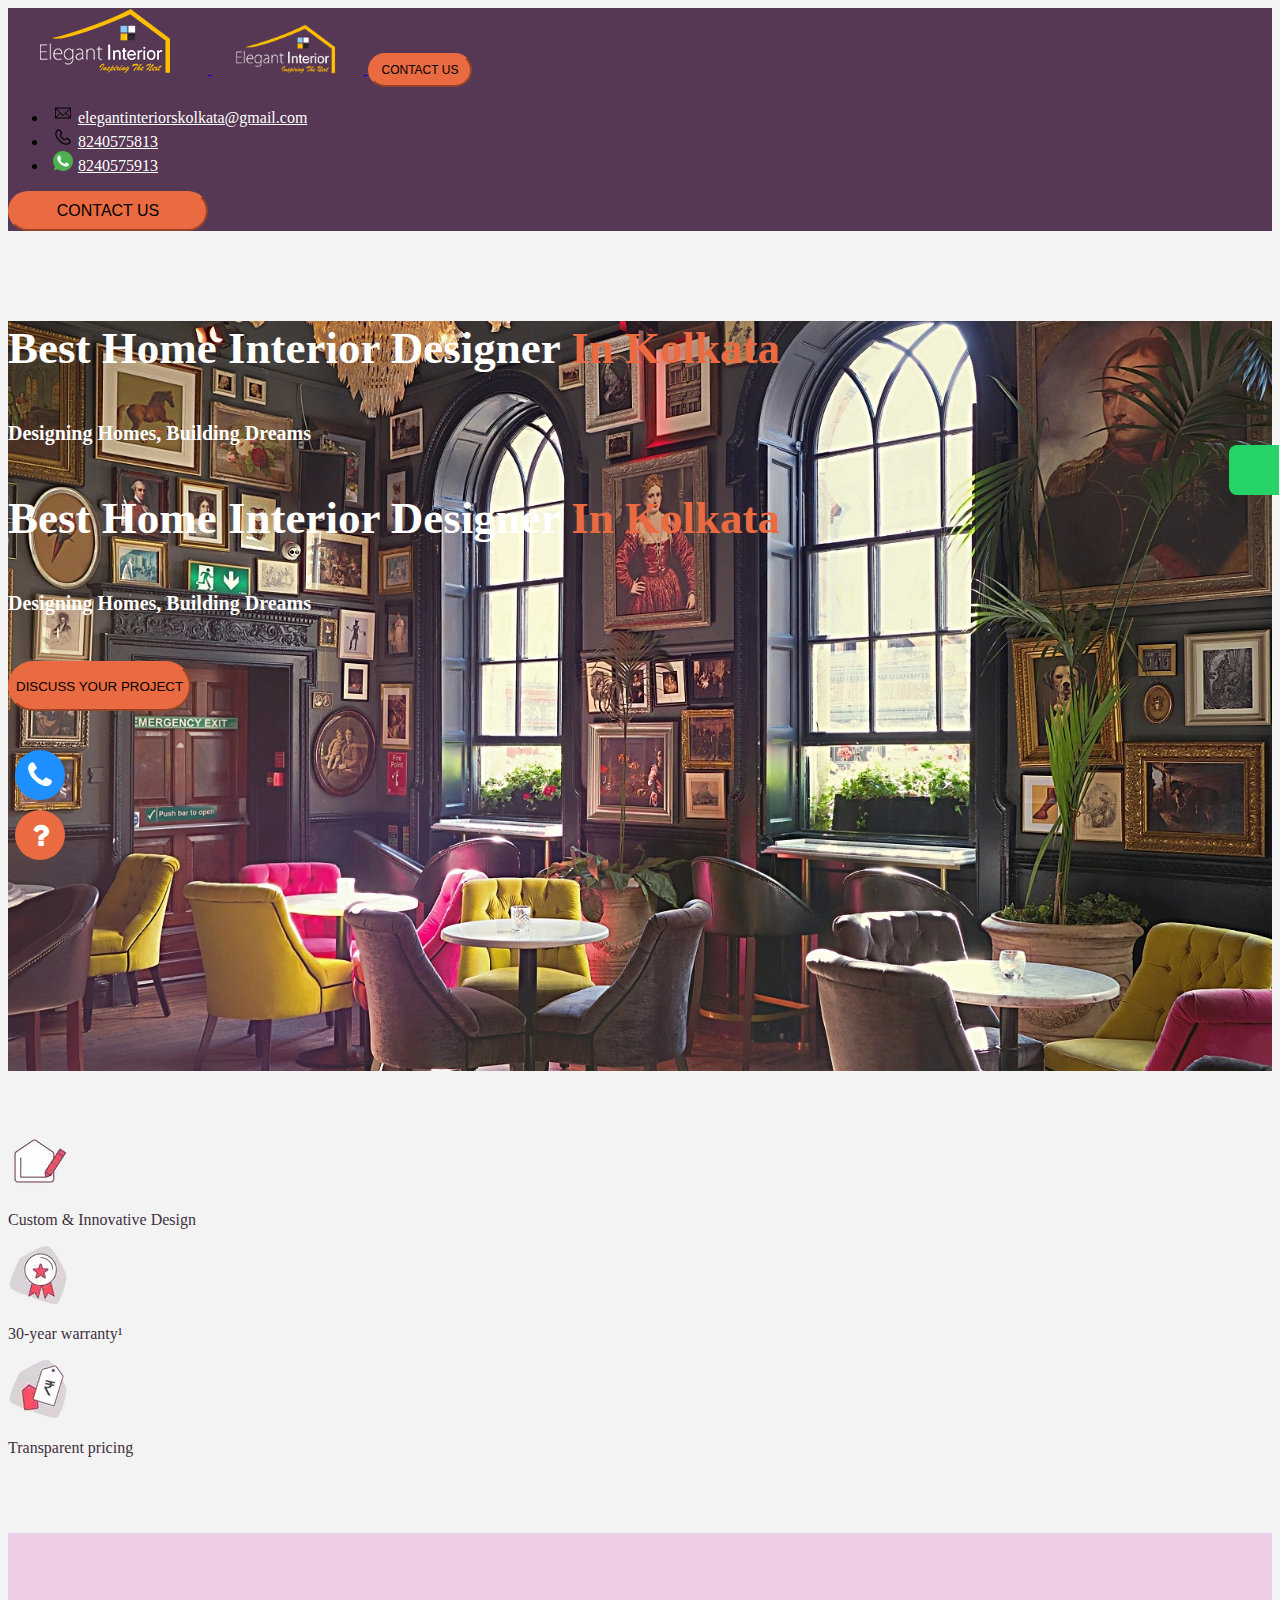
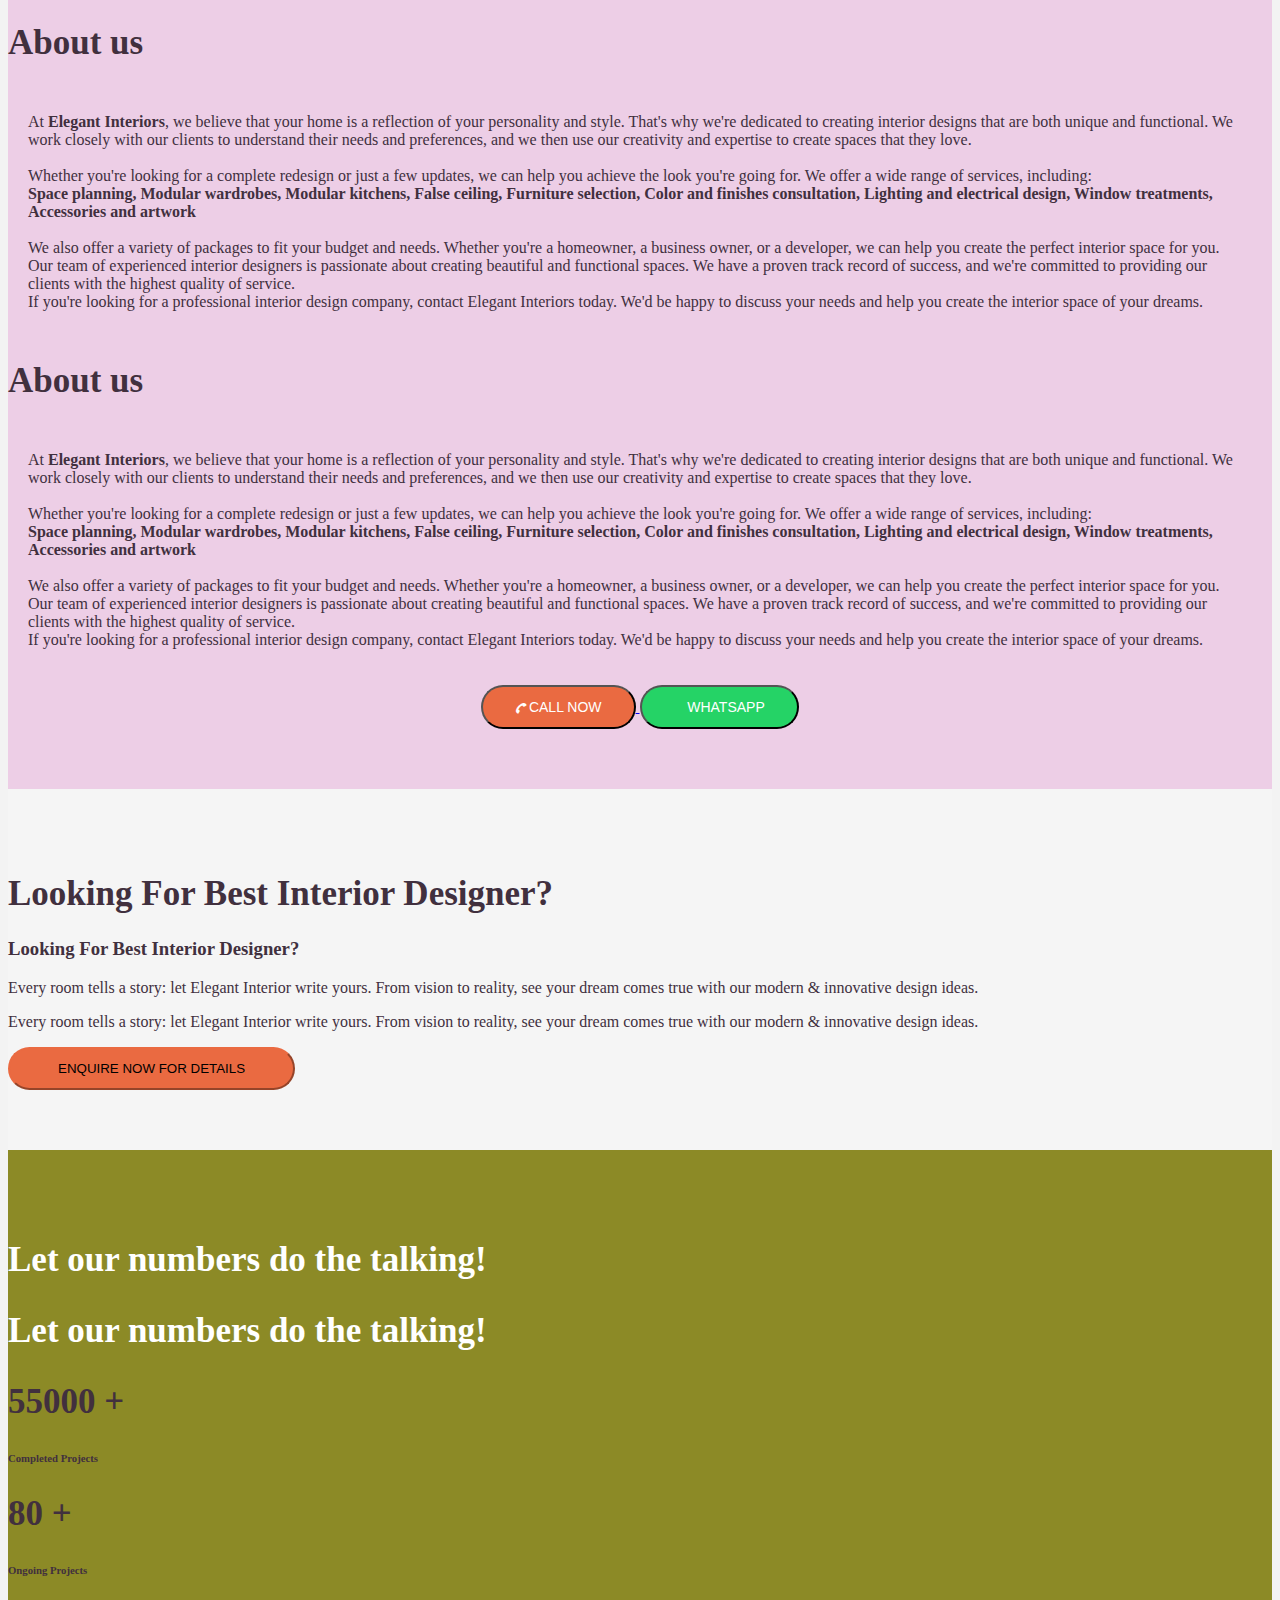
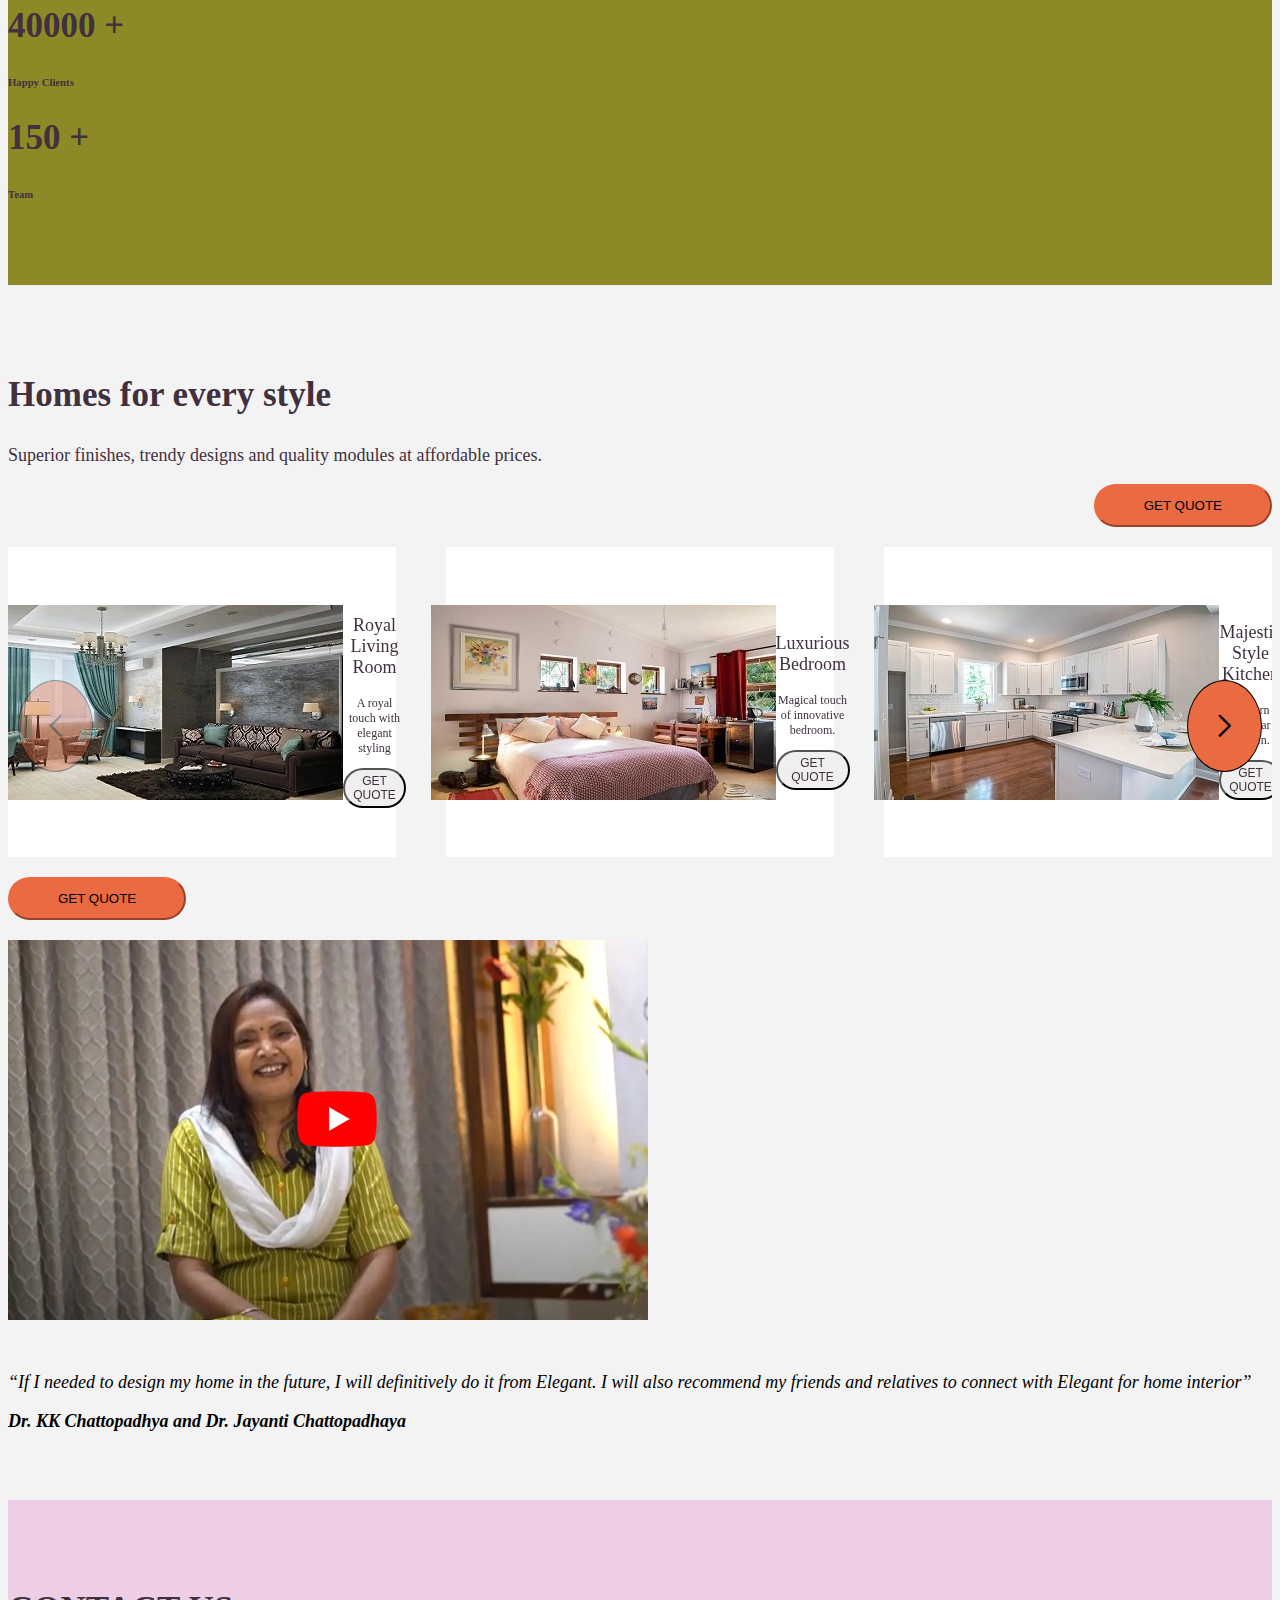
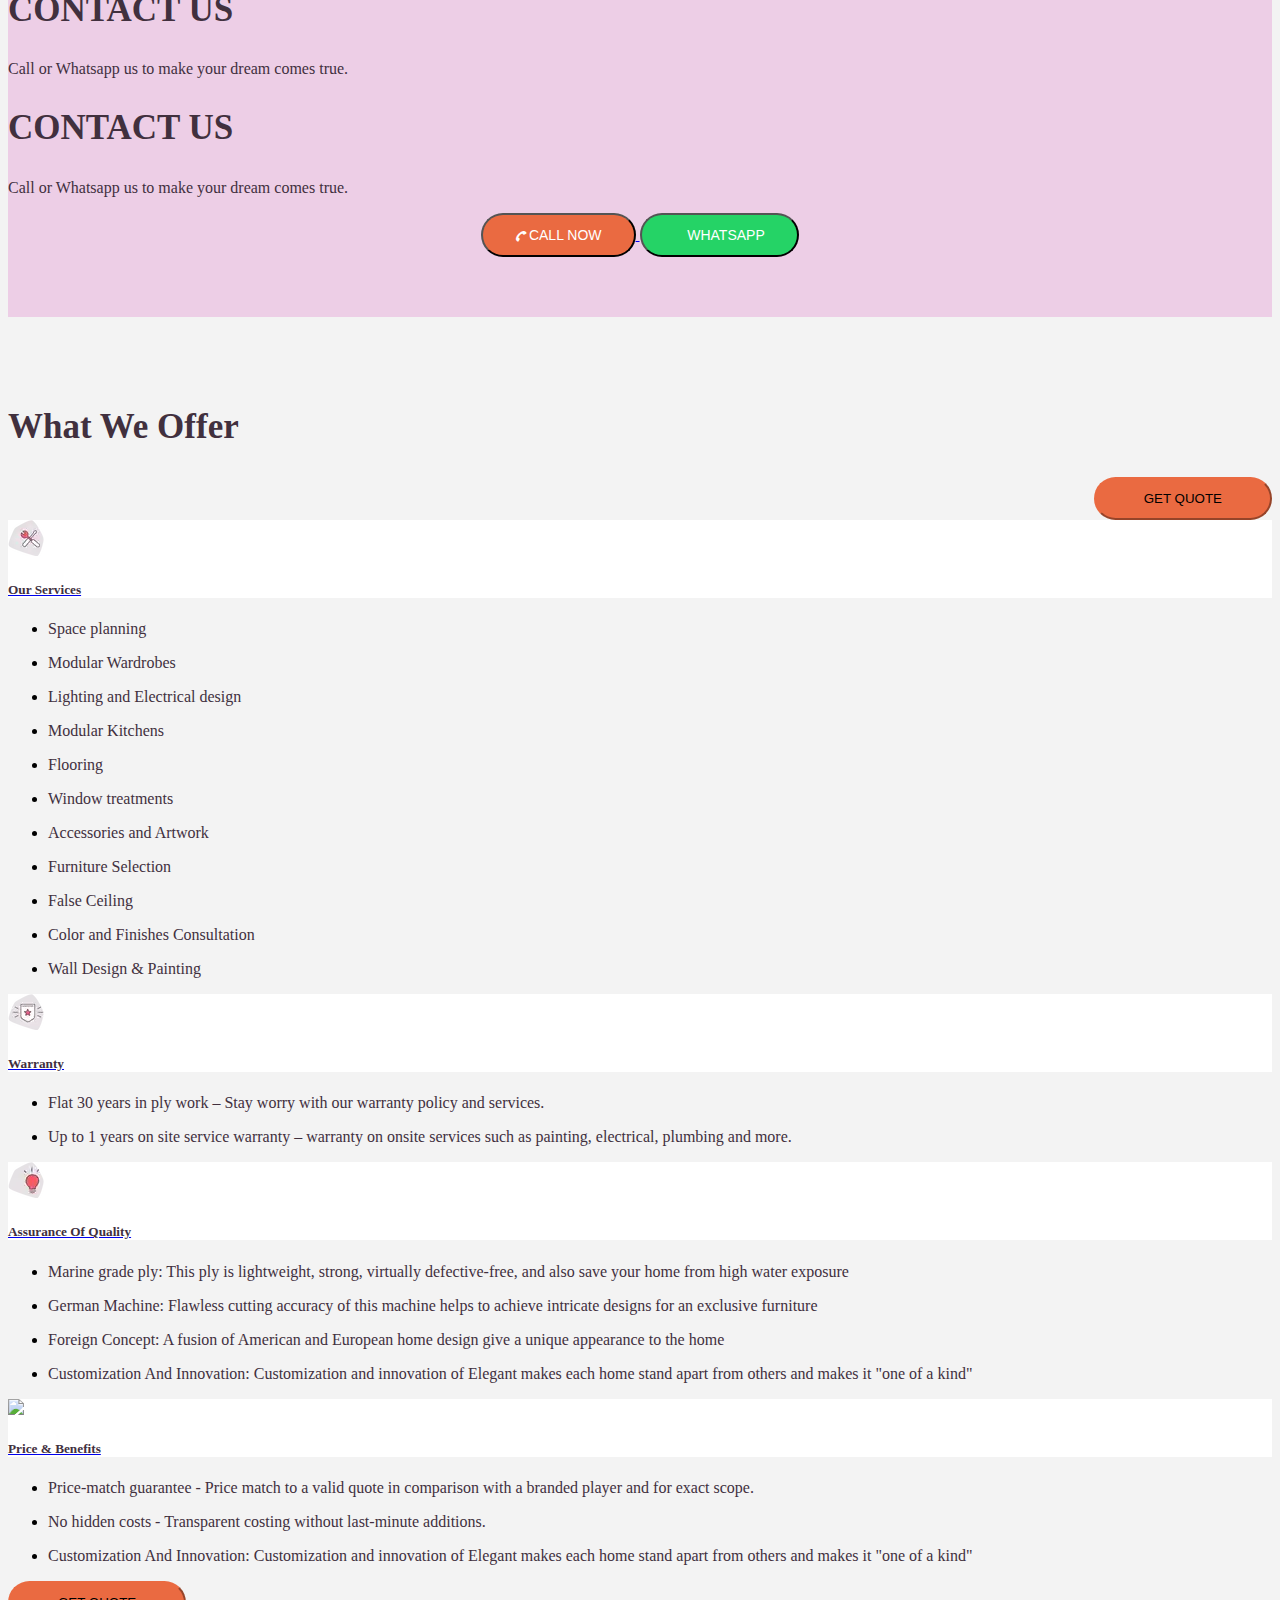
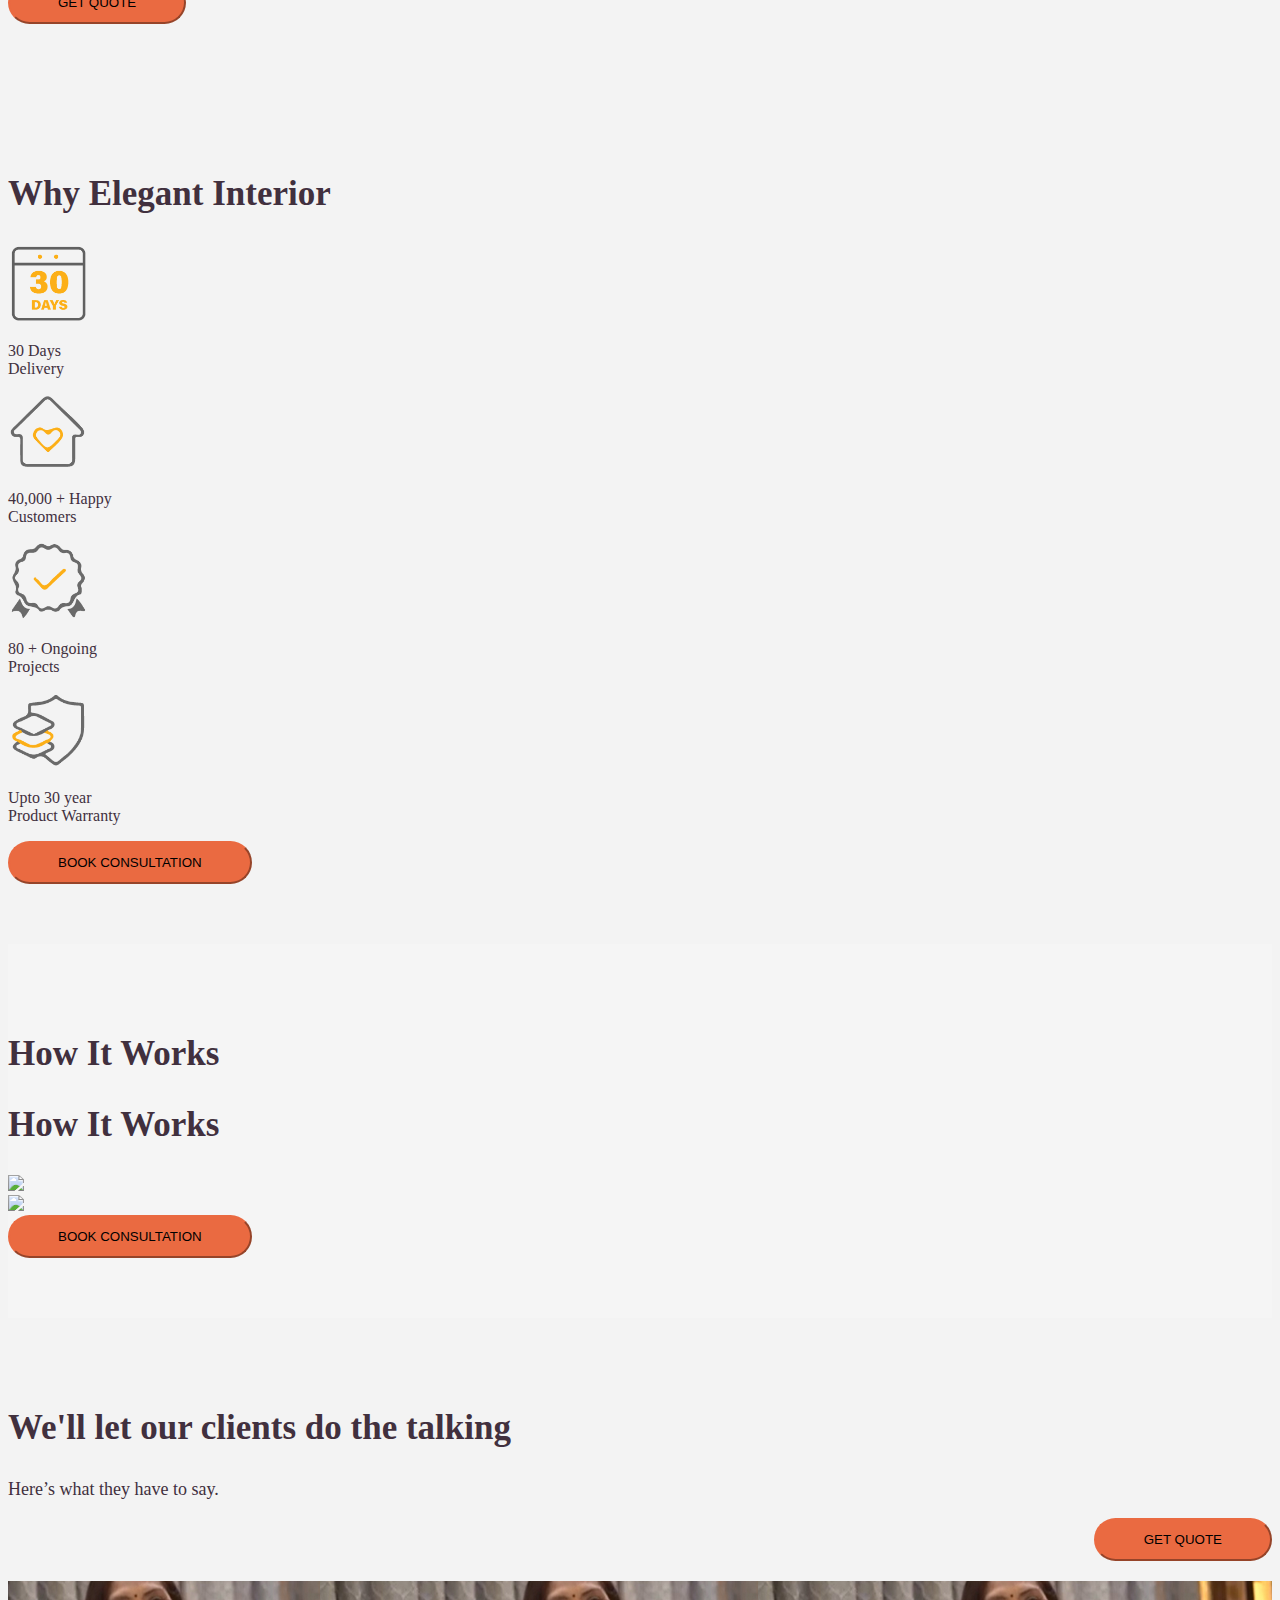
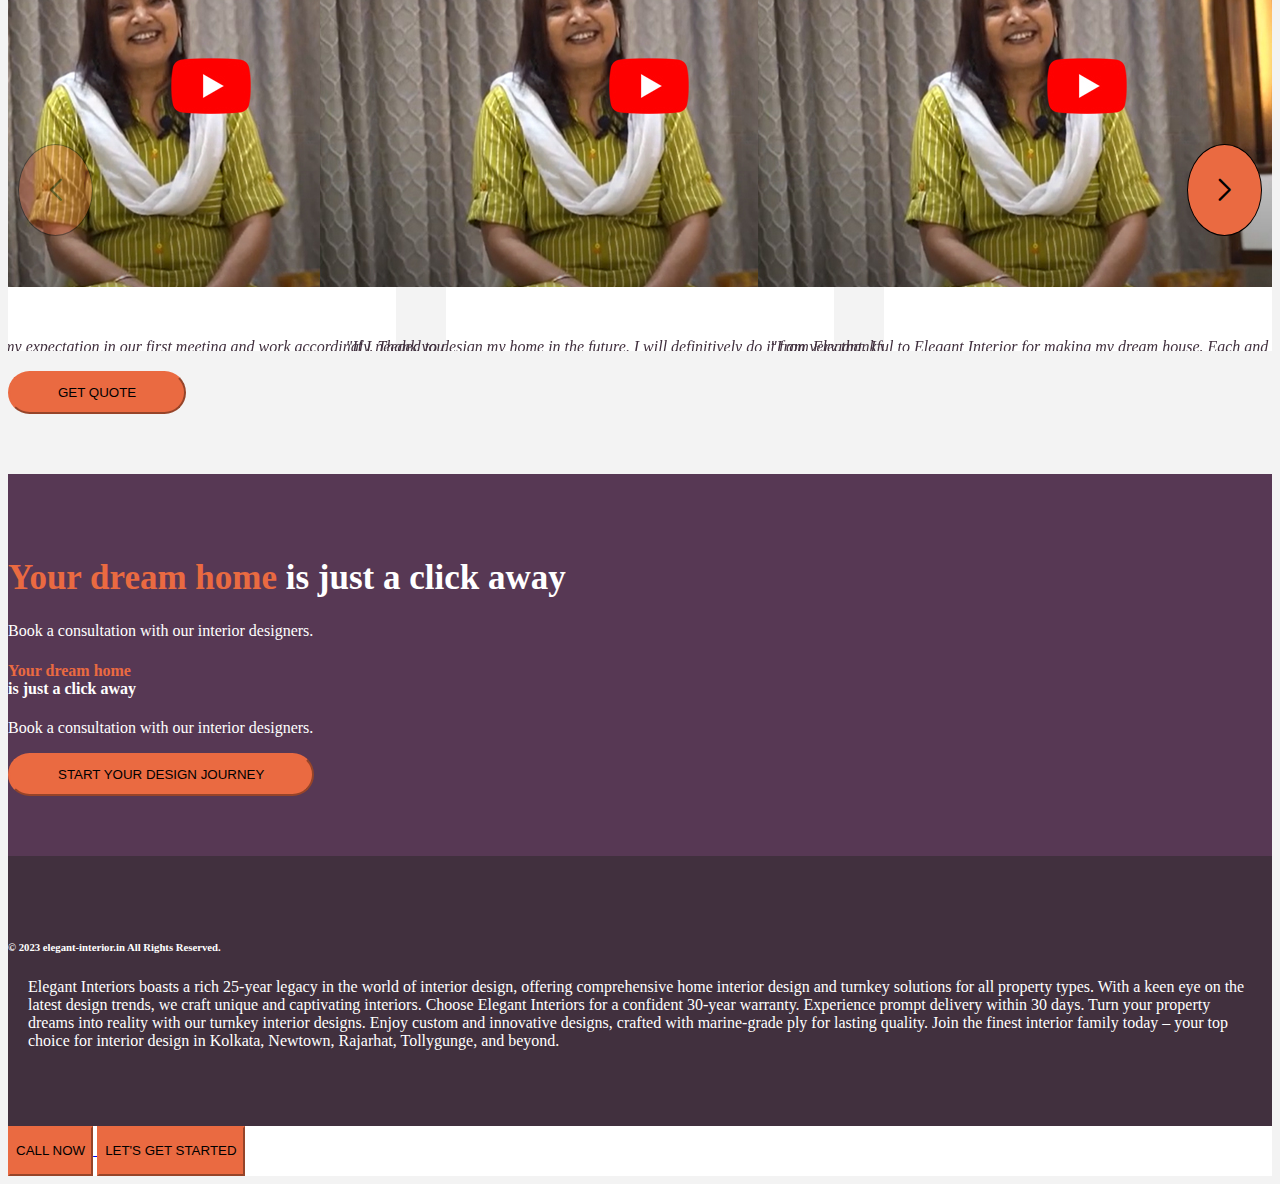
==== commit 6baf4fde: "js css local" ====
--- a/index.html
+++ b/index.html
@@ -483,7 +483,7 @@
       <img src="./images/logo.png" style="height: 50px;" />
     </a>
     <button onclick="window.open('https://forms.gle/V7Myt59M4HrKP9Ud8')" class="btn btn-warning d-block d-lg-none"
-      style="padding: 8px 12px 8px 12px; border-radius: 100px; font-size: 12px;">GET FREE ESTIMATE</button>
+      style="padding: 8px 12px 8px 12px; border-radius: 100px; font-size: 12px;">CONTACT US</button>
     <div class="collapse navbar-collapse" id="navbarText">
       <ul class="navbar-nav mr-auto">
         <li><a style="color: #fff;" href="mailto:elegantinteriorskolkata@gmail.com"><img
@@ -496,7 +496,7 @@
       </ul>
       <span class="navbar-text">
         <button onclick="window.open('https://forms.gle/V7Myt59M4HrKP9Ud8')" class="btn btn-warning d-none d-md-block"
-          style="height: 40px; width: 200px; border-radius: 100px; font-size: 16px;">GET FREE ESTIMATE</button>
+          style="height: 40px; width: 200px; border-radius: 100px; font-size: 16px;">CONTACT US</button>
       </span>
     </div>
   </nav>
@@ -701,7 +701,7 @@
         </div>
         <div class="col-md-4 d-none d-md-block" style="text-align: end;">
           <button onclick="window.open('https://forms.gle/V7Myt59M4HrKP9Ud8')" class="btn btn-warning"
-            style="padding: 12px 48px 12px 48px; border-radius: 100px;">GET FREE
+            style="padding: 12px 48px 12px 48px; border-radius: 100px;">GET
             QUOTE</button>
         </div>
       </div>
@@ -721,7 +721,7 @@
                 <div class="col-6" style="text-align: end;">
                   <button onclick="window.open('https://forms.gle/V7Myt59M4HrKP9Ud8')" class="btn btn-outline-warning"
                     style="padding: 4px 8px 4px 8px; border-radius: 100px; font-size: 12px; font-weight: bold; color: #41303e; border-width: 2px;">GET
-                    FREE QUOTE</button>
+                    QUOTE</button>
                 </div>
               </div>
             </div>
@@ -739,7 +739,7 @@
                 <div class="col-6" style="text-align: end;">
                   <button onclick="window.open('https://forms.gle/V7Myt59M4HrKP9Ud8')" class="btn btn-outline-warning"
                     style="padding: 4px 8px 4px 8px; border-radius: 100px; font-size: 12px; font-weight: bold; color: #41303e; border-width: 2px;">GET
-                    FREE QUOTE</button>
+                    QUOTE</button>
                 </div>
               </div>
             </div>
@@ -756,7 +756,7 @@
                 <div class="col-6" style="text-align: end;">
                   <button onclick="window.open('https://forms.gle/V7Myt59M4HrKP9Ud8')" class="btn btn-outline-warning"
                     style="padding: 4px 8px 4px 8px; border-radius: 100px; font-size: 12px; font-weight: bold; color: #41303e; border-width: 2px;">GET
-                    FREE QUOTE</button>
+                    QUOTE</button>
                 </div>
               </div>
             </div>
@@ -774,7 +774,7 @@
                 <div class="col-6" style="text-align: end;">
                   <button onclick="window.open('https://forms.gle/V7Myt59M4HrKP9Ud8')" class="btn btn-outline-warning"
                     style="padding: 4px 8px 4px 8px; border-radius: 100px; font-size: 12px; font-weight: bold; color: #41303e; border-width: 2px;">GET
-                    FREE QUOTE</button>
+                    QUOTE</button>
                 </div>
               </div>
             </div>
@@ -792,7 +792,7 @@
                 <div class="col-6" style="text-align: end;">
                   <button onclick="window.open('https://forms.gle/V7Myt59M4HrKP9Ud8')" class="btn btn-outline-warning"
                     style="padding: 4px 8px 4px 8px; border-radius: 100px; font-size: 12px; font-weight: bold; color: #41303e; border-width: 2px;">GET
-                    FREE QUOTE</button>
+                    QUOTE</button>
                 </div>
               </div>
             </div>
@@ -807,7 +807,7 @@
         <div class="col-md-12 text-center">
           <button onclick="window.open('https://forms.gle/V7Myt59M4HrKP9Ud8')" class="btn btn-warning w-100"
             style="padding: 12px 48px 12px 48px; border-radius: 100px;">GET
-            FREE
+           
             QUOTE</button>
         </div>
       </div>
@@ -843,16 +843,16 @@
     </div>
   </section>
 
-  <!-- Contact Us -->
+  <!-- CONTACT US -->
   <section>
     <div class="container-fluid px-3 px-md-0" style="padding: 60px 0px 60px 0px; background-color: #d025ac2e;">
       <div class="row justify-content-center">
         <div class="col-md-12 d-block d-md-none">
-          <h2 class="text-left" style="font-weight: bold; color: #41303e;">Contact us</h2>
+          <h2 class="text-left" style="font-weight: bold; color: #41303e;">CONTACT US</h2>
           <p class="text-left" style="color: #41303e;">Call or Whatsapp us to make your dream comes true.</p>
         </div>
         <div class="col-md-12 d-md-block d-none">
-          <h2 class="text-center" style="font-weight: bold; color: #41303e;">Contact us</h2>
+          <h2 class="text-center" style="font-weight: bold; color: #41303e;">CONTACT US</h2>
           <p class="text-center" style="color: #41303e;">Call or Whatsapp us to make your dream comes true.</p>
         </div>
         <div class="col-12" style="text-align: center;">
@@ -885,7 +885,7 @@
         </div>
         <div class="col-md-4 d-none d-md-block" style="text-align: end;">
           <button onclick="window.open('https://forms.gle/V7Myt59M4HrKP9Ud8')" class="btn btn-warning"
-            style="padding: 12px 48px 12px 48px; border-radius: 100px;">GET FREE
+            style="padding: 12px 48px 12px 48px; border-radius: 100px;">GET
             QUOTE</button>
         </div>
       </div>
@@ -983,7 +983,7 @@
                 <ul class="list-disc mt-3 mb-5 ml-10 mr-3">
                   <li class="mb-4">
                     <p class="body_small">
-                      Flat 30 years in ply work – Stay worry free with our warranty policy and services.
+                      Flat 30 years in ply work – Stay worry with our warranty policy and services.
                     </p>
                   </li>
                   <li class="mb-4">
@@ -1110,7 +1110,7 @@
         <div class="col-md-12 text-center">
           <button onclick="window.open('https://forms.gle/V7Myt59M4HrKP9Ud8')" class="btn btn-warning w-100"
             style="padding: 12px 48px 12px 48px; border-radius: 100px;">GET
-            FREE
+           
             QUOTE</button>
         </div>
       </div>
@@ -1142,7 +1142,7 @@
         </div>
         <div class="col-md-12 text-center mt-3">
           <button onclick="window.open('https://forms.gle/V7Myt59M4HrKP9Ud8')" class="btn btn-warning elegant_btn"
-            style="padding: 12px 48px 12px 48px; border-radius: 100px;">BOOK FREE
+            style="padding: 12px 48px 12px 48px; border-radius: 100px;">BOOK
             CONSULTATION</button>
         </div>
       </div>
@@ -1168,7 +1168,7 @@
         </div>
         <div class="col-md-12 text-center">
           <button onclick="window.open('https://forms.gle/V7Myt59M4HrKP9Ud8')" class="btn btn-warning elegant_btn"
-            style="padding: 12px 48px 12px 48px; border-radius: 100px;">BOOK FREE
+            style="padding: 12px 48px 12px 48px; border-radius: 100px;">BOOK
             CONSULTATION</button>
         </div>
       </div>
@@ -1190,7 +1190,7 @@
         </div>
         <div class="col-md-4 d-none d-md-block" style="text-align: end;">
           <button onclick="window.open('https://forms.gle/V7Myt59M4HrKP9Ud8')" class="btn btn-warning"
-            style="padding: 12px 48px 12px 48px; border-radius: 100px;">GET FREE
+            style="padding: 12px 48px 12px 48px; border-radius: 100px;">GET
             QUOTE</button>
         </div>
       </div>
@@ -1275,7 +1275,7 @@
         <div class="col-md-12 text-center">
           <button onclick="window.open('https://forms.gle/V7Myt59M4HrKP9Ud8')" class="btn btn-warning w-100"
             style="padding: 12px 48px 12px 48px; border-radius: 100px;">GET
-            FREE
+           
             QUOTE</button>
         </div>
       </div>
@@ -1337,7 +1337,7 @@
           <span style="color: #ea6a41; font-weight: bolder;">Your dream home</span>
           <span style="color: white; font-weight: bolder;">is just a click away</span>
         </h1>
-        <p class="text-center d-none d-md-block  mb-4 px-1" style="color: white;">Book a free consultation with
+        <p class="text-center d-none d-md-block  mb-4 px-1" style="color: white;">Book a consultation with
           our interior designers.</p>
 
         <h4 class="text-left mb-4 d-block d-md-none px-2">
@@ -1345,7 +1345,7 @@
           <span style="color: white; font-weight: bolder;">is just a click away</span>
         </h4>
 
-        <p class="text-left d-block d-md-none mb-4 px-1" style="color: white;">Book a free consultation with our
+        <p class="text-left d-block d-md-none mb-4 px-1" style="color: white;">Book a consultation with our
           interior designers.</p>
 
         <button onclick="window.open('https://forms.gle/V7Myt59M4HrKP9Ud8')" class="btn btn-warning elegant_btn"
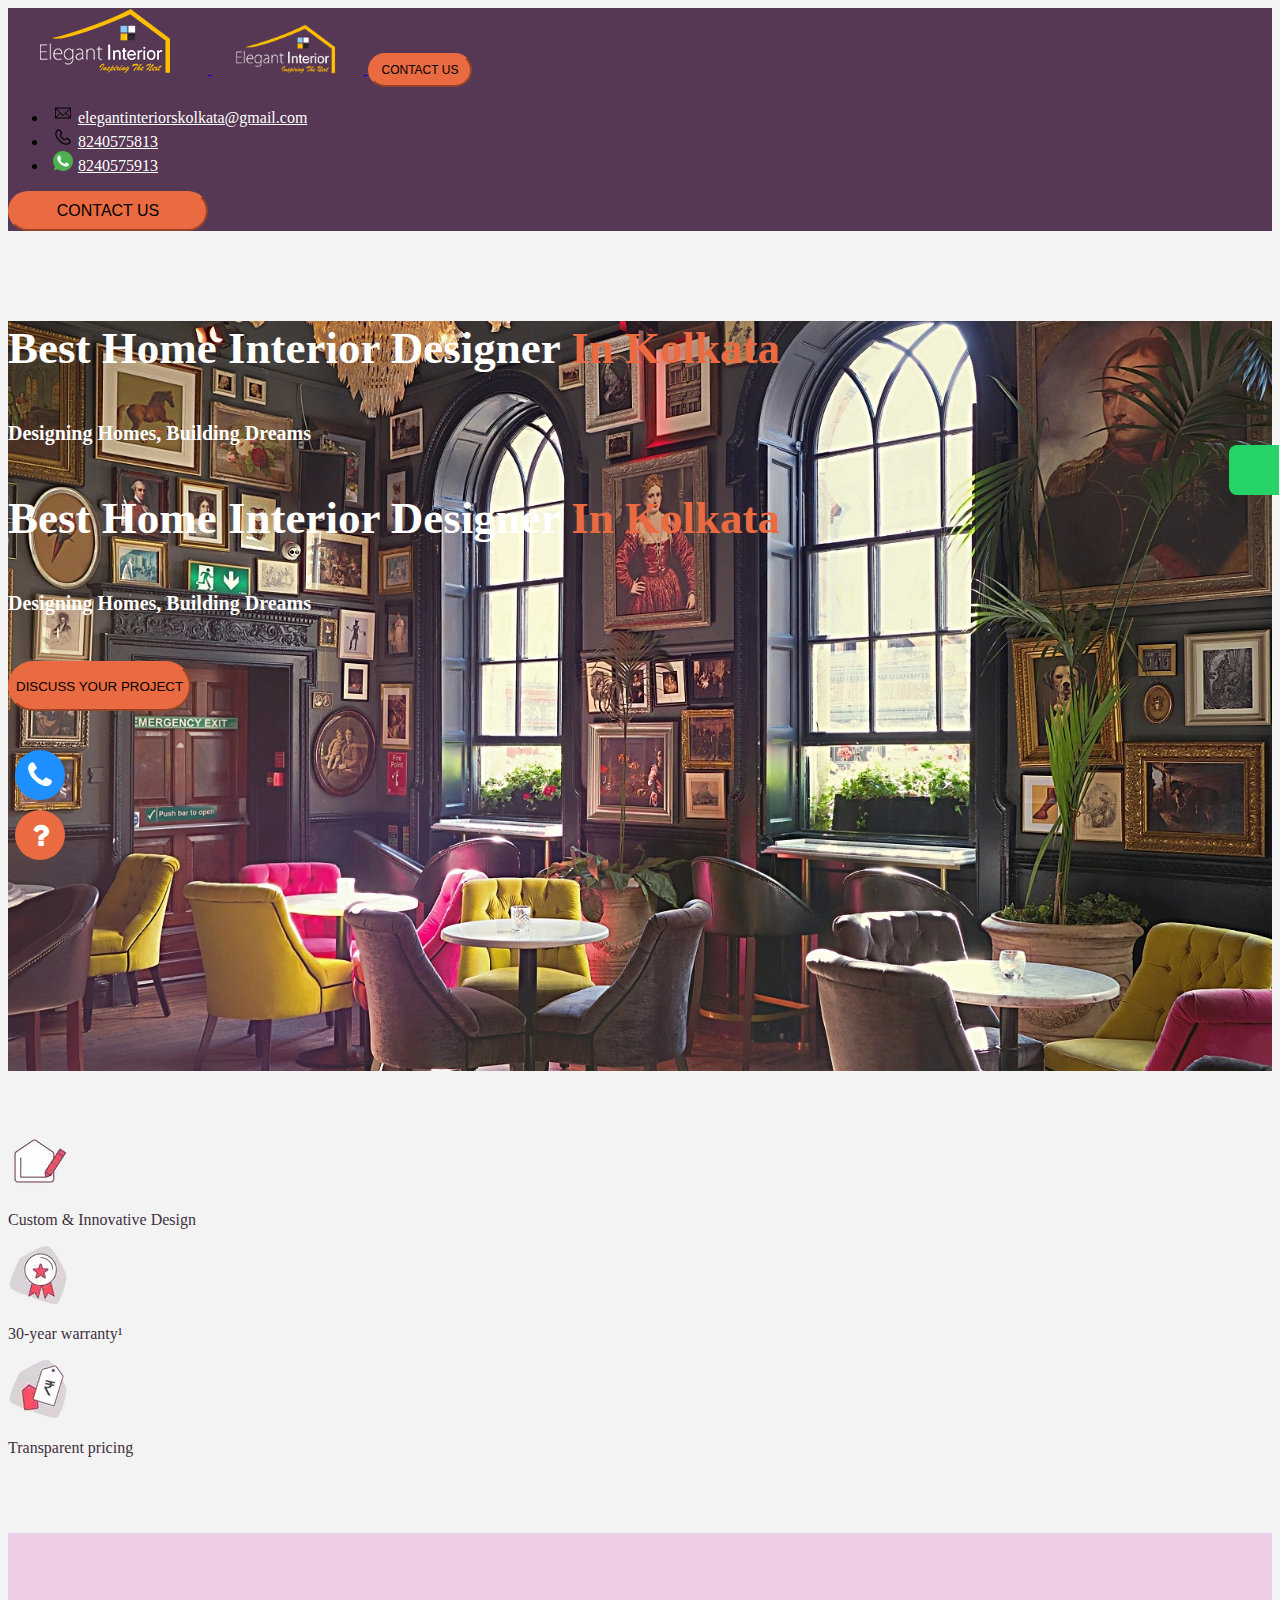
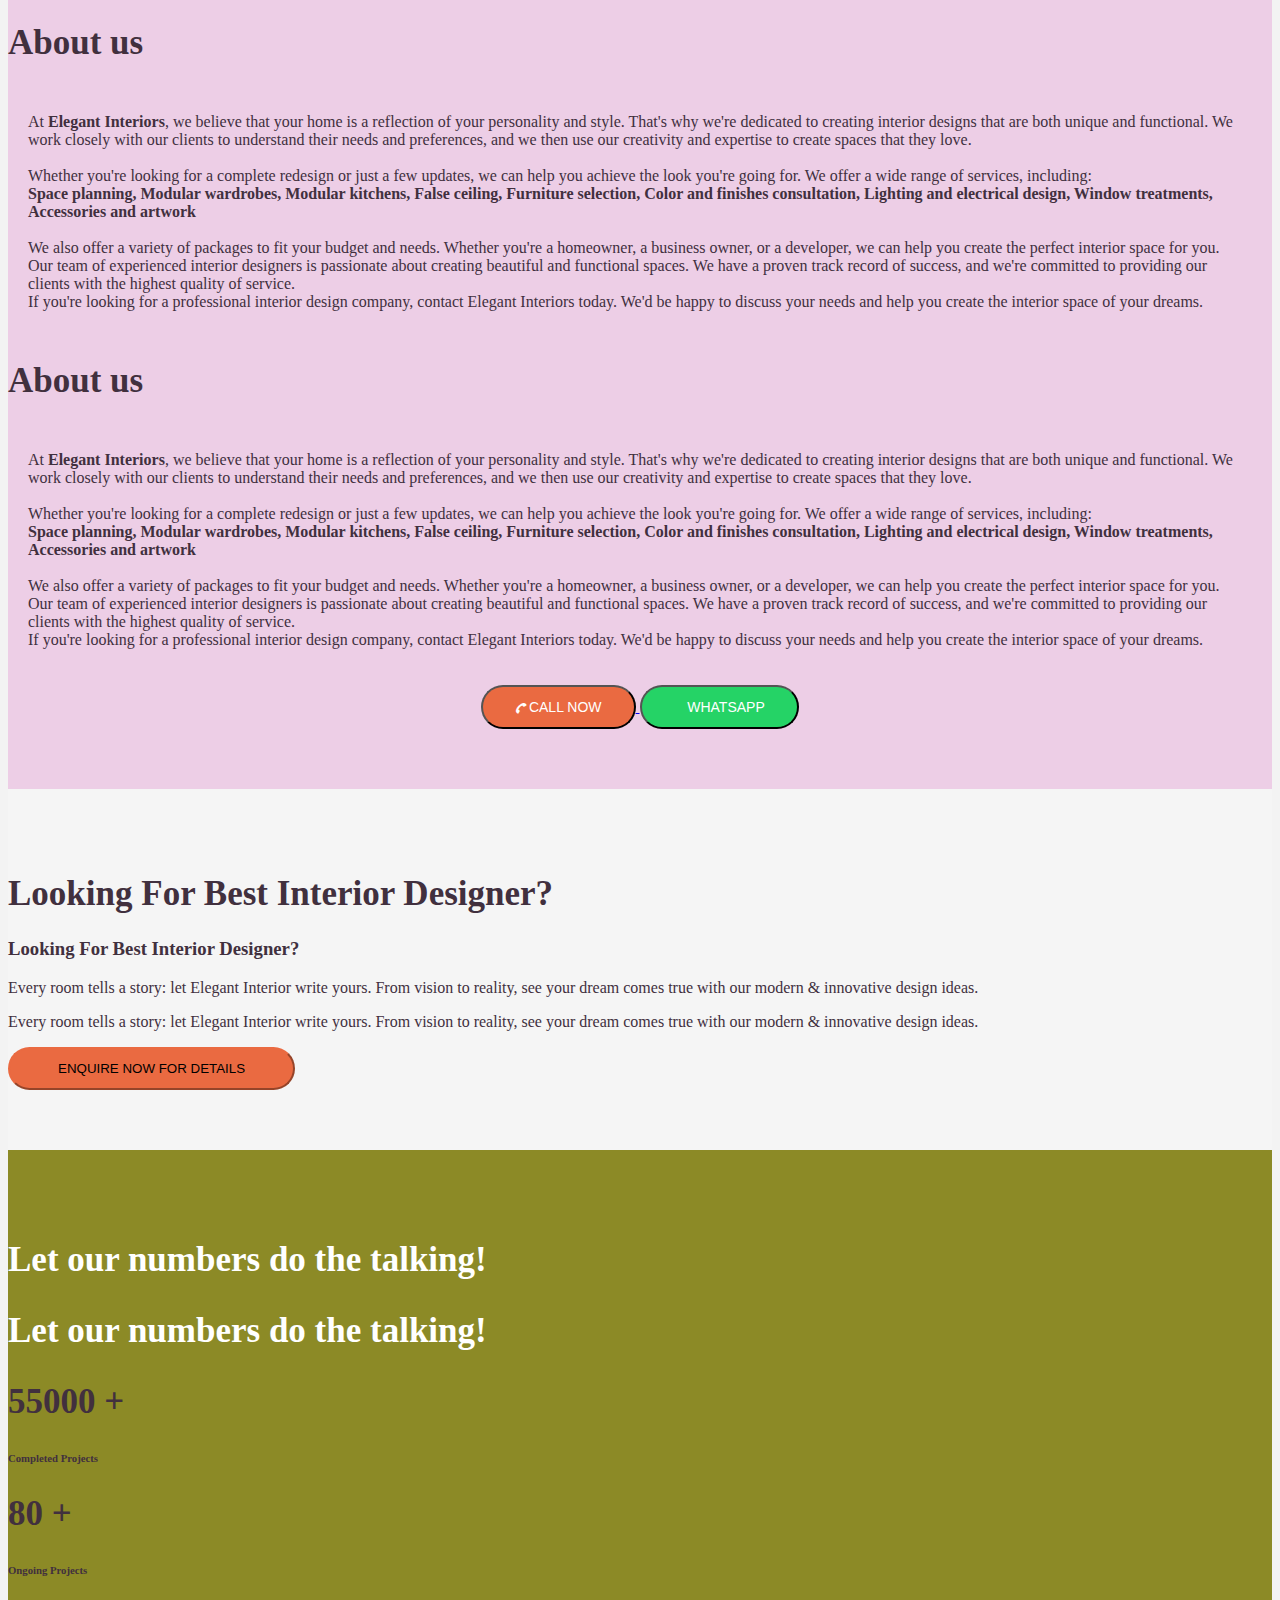
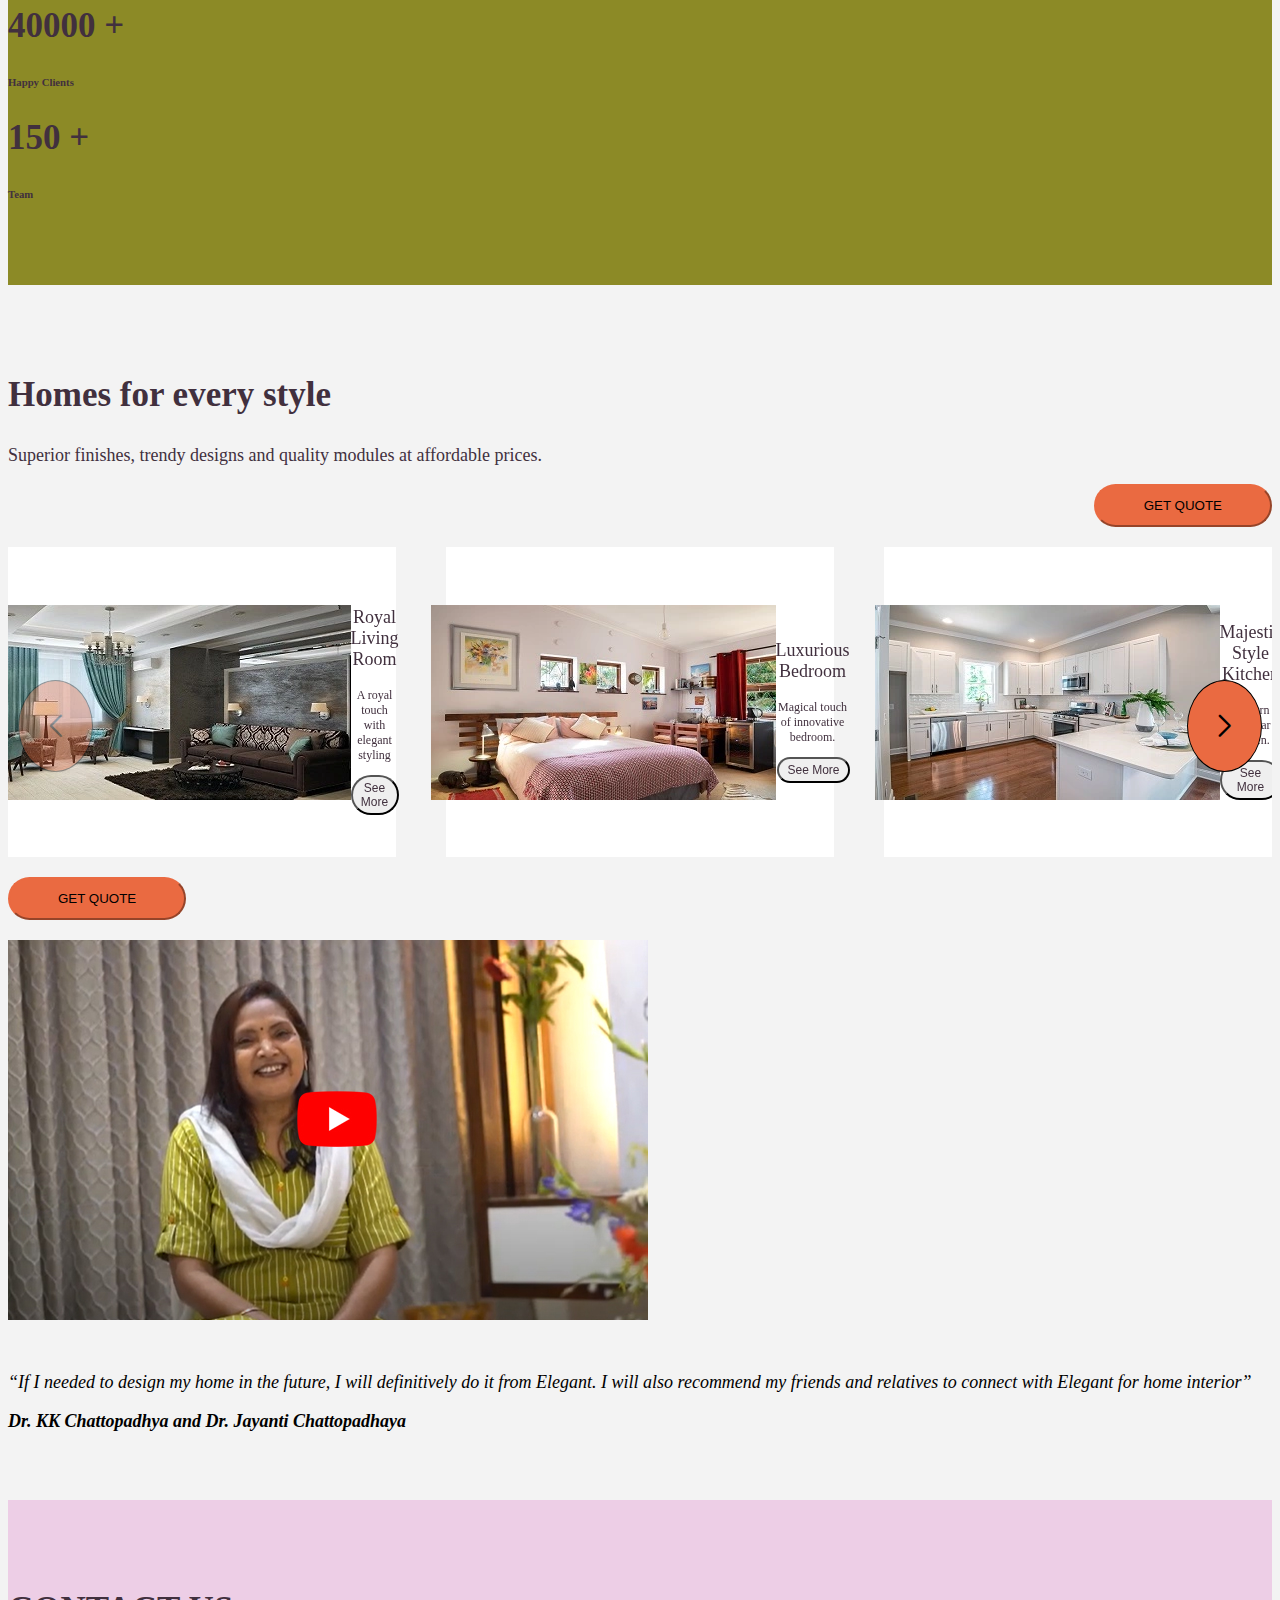
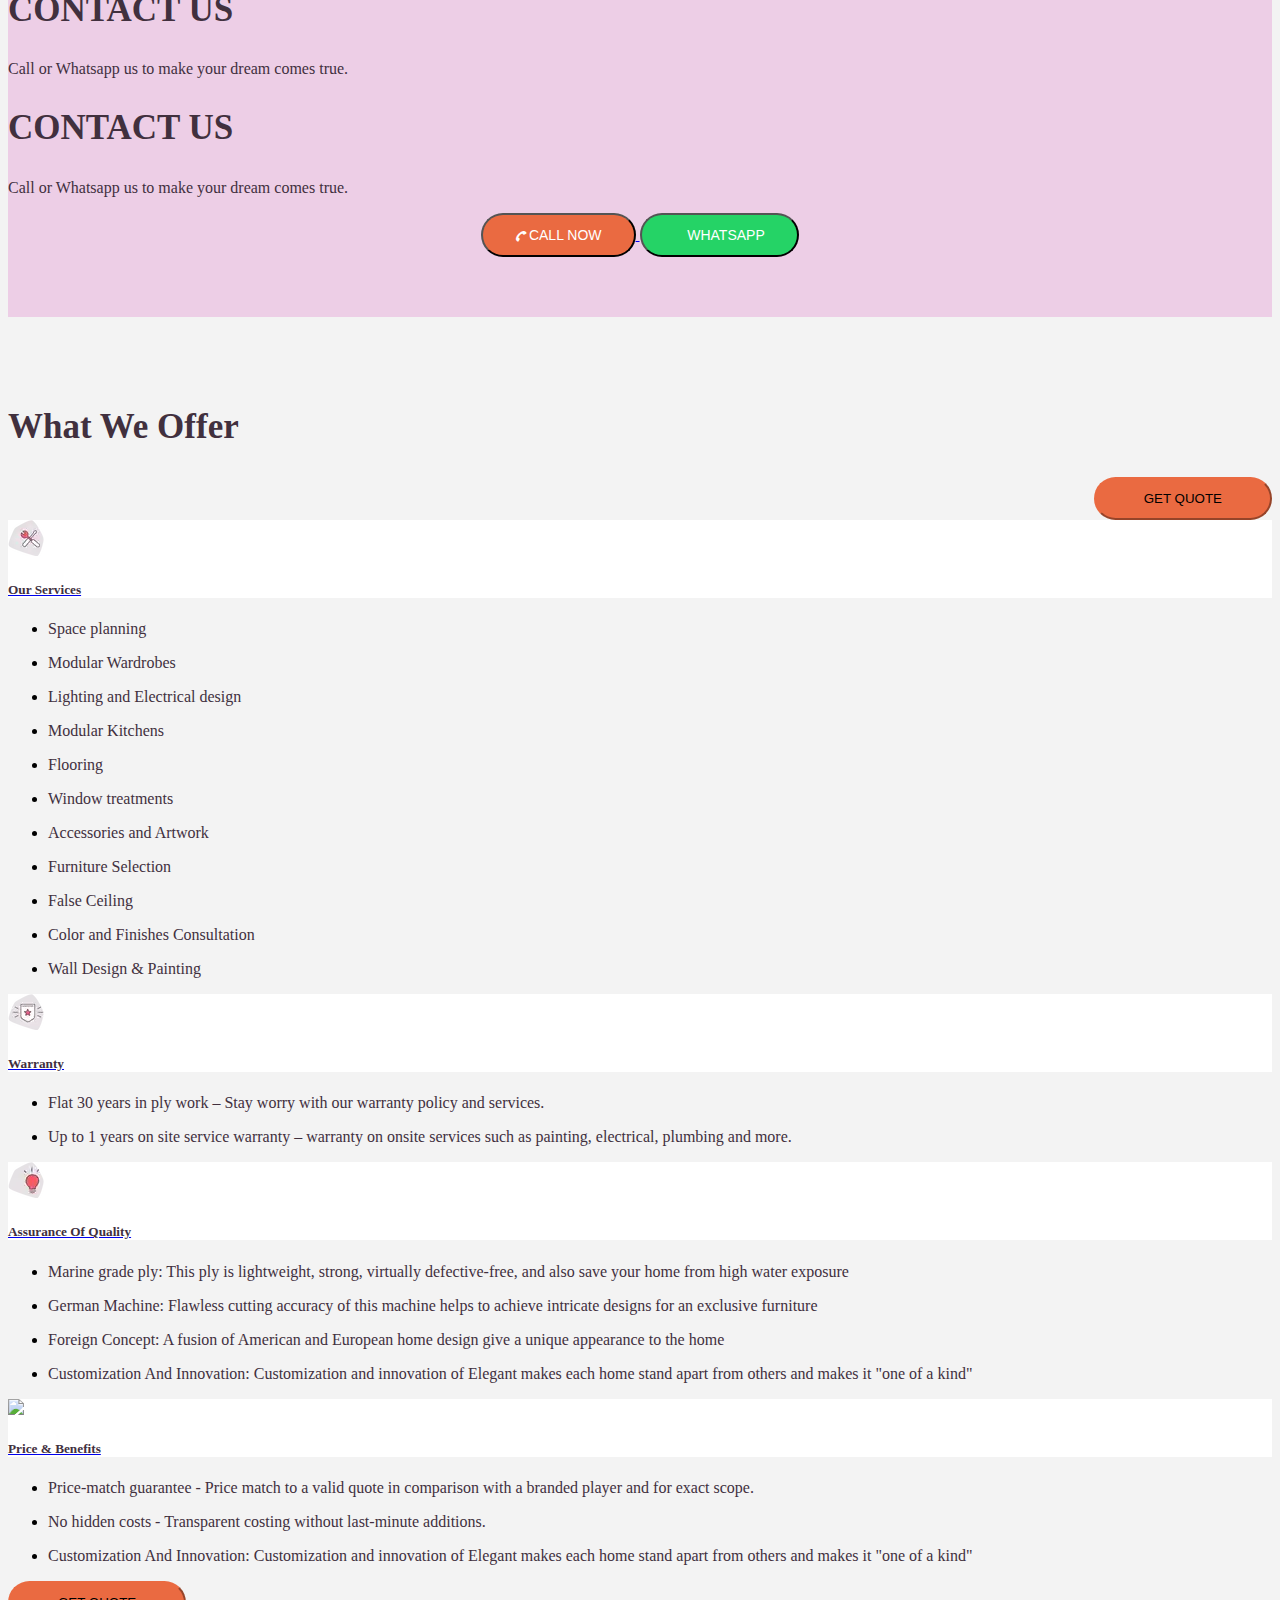
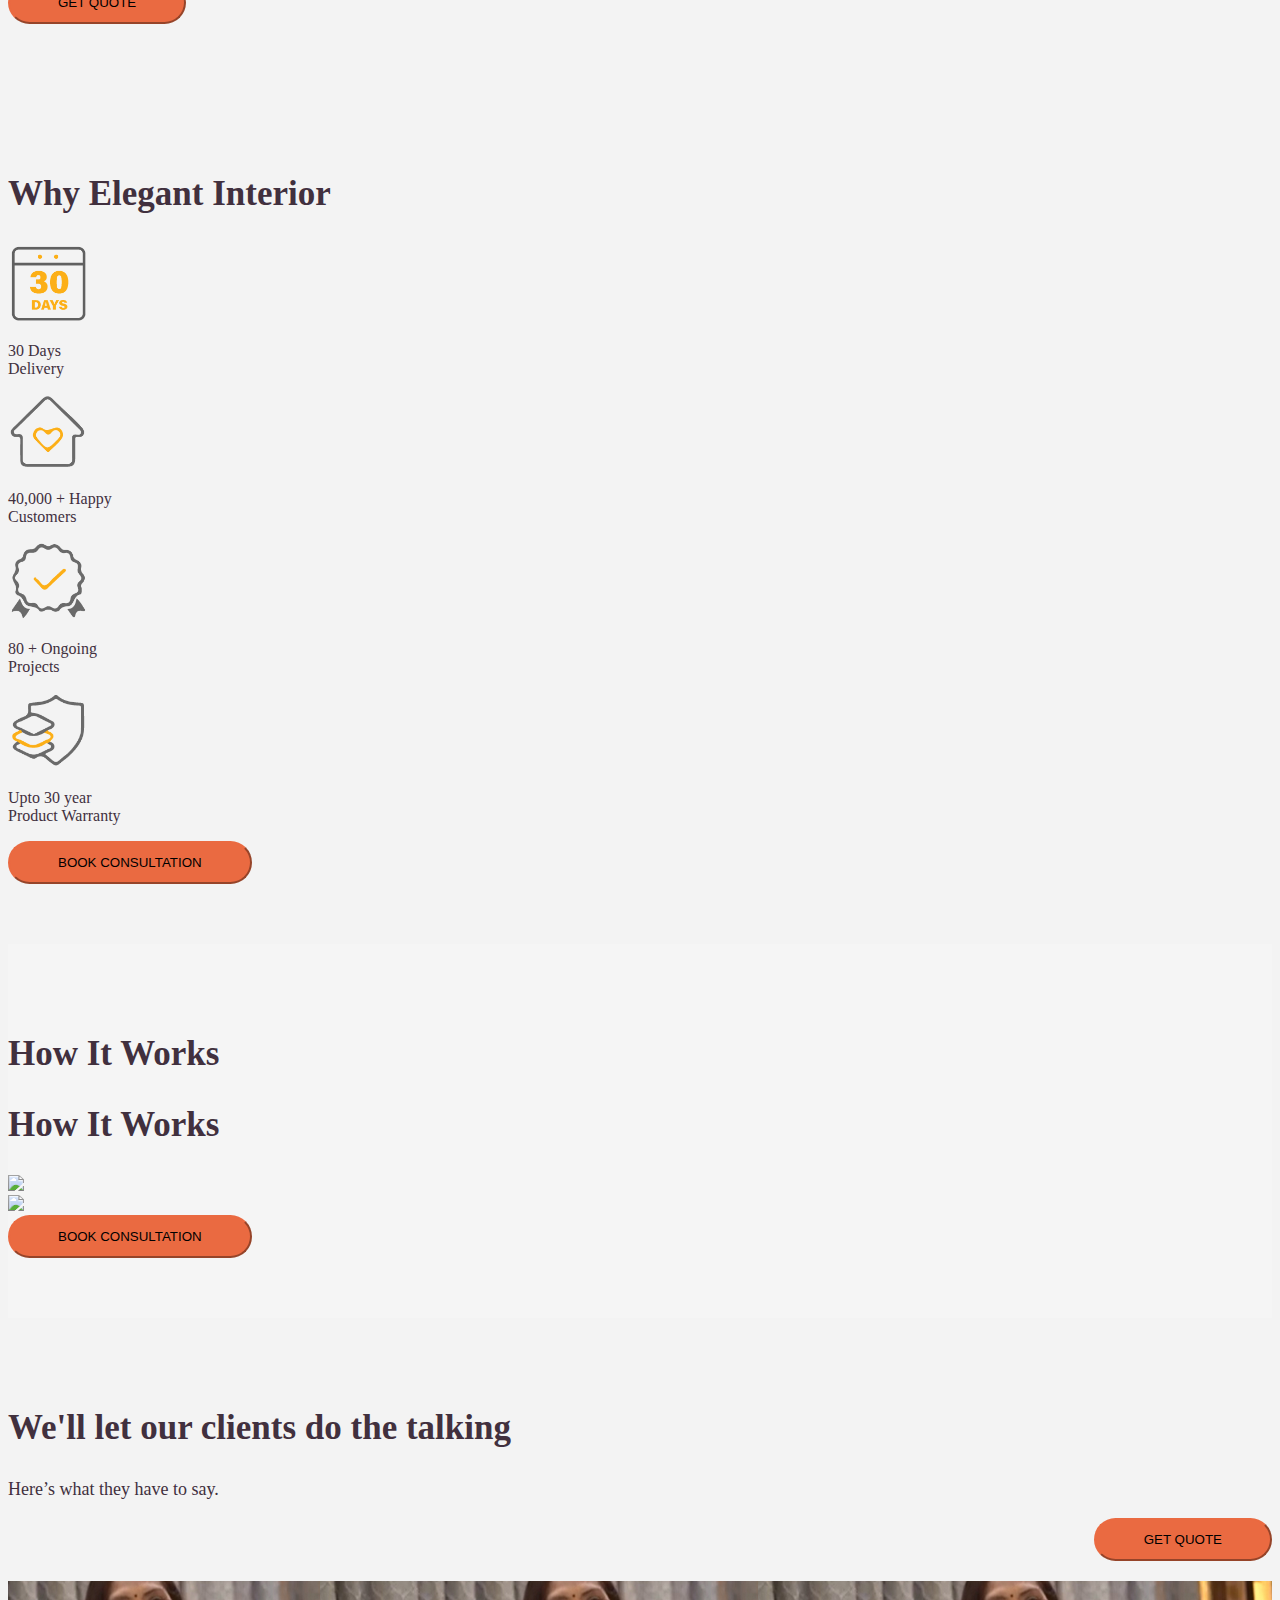
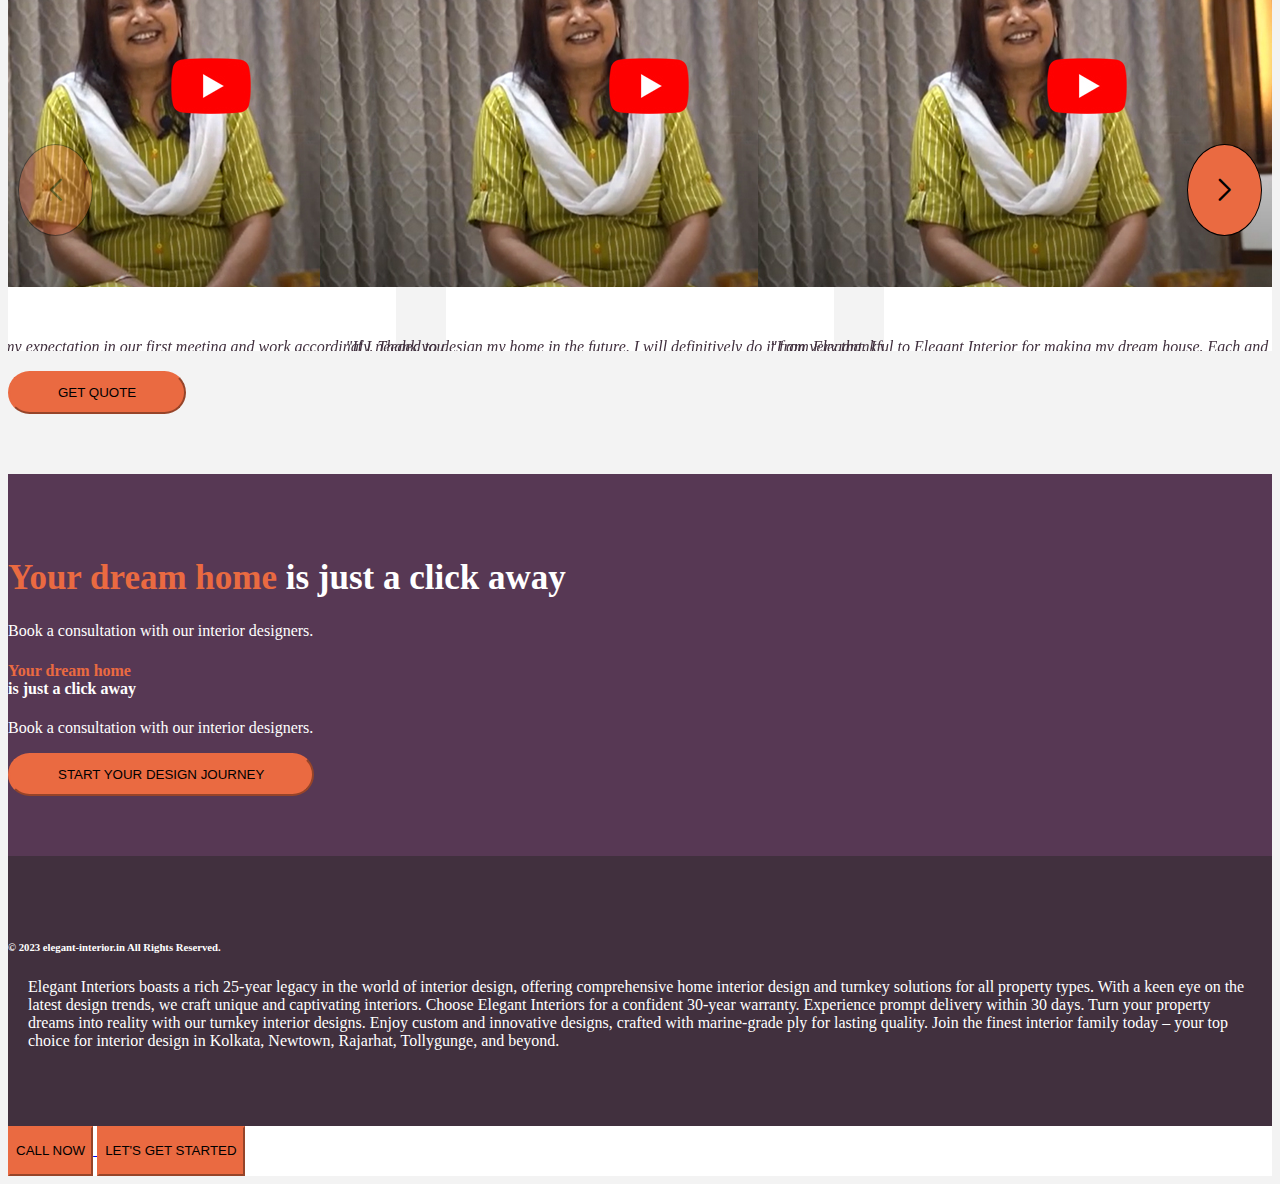
==== commit 90a0de92: "other products" ====
--- a/index.html
+++ b/index.html
@@ -719,9 +719,8 @@
                   </p>
                 </div>
                 <div class="col-6" style="text-align: end;">
-                  <button onclick="window.open('https://forms.gle/V7Myt59M4HrKP9Ud8')" class="btn btn-outline-warning"
-                    style="padding: 4px 8px 4px 8px; border-radius: 100px; font-size: 12px; font-weight: bold; color: #41303e; border-width: 2px;">GET
-                    QUOTE</button>
+                  <button onclick="window.open('./product/living-room')" class="btn btn-outline-warning"
+                    style="padding: 4px 8px 4px 8px; border-radius: 100px; font-size: 12px; font-weight: bold; color: #41303e; border-width: 2px;">See More</button>
                 </div>
               </div>
             </div>
@@ -737,9 +736,8 @@
                   </p>
                 </div>
                 <div class="col-6" style="text-align: end;">
-                  <button onclick="window.open('https://forms.gle/V7Myt59M4HrKP9Ud8')" class="btn btn-outline-warning"
-                    style="padding: 4px 8px 4px 8px; border-radius: 100px; font-size: 12px; font-weight: bold; color: #41303e; border-width: 2px;">GET
-                    QUOTE</button>
+                  <button onclick="window.open('./product/bedroom')" class="btn btn-outline-warning"
+                    style="padding: 4px 8px 4px 8px; border-radius: 100px; font-size: 12px; font-weight: bold; color: #41303e; border-width: 2px;">See More</button>
                 </div>
               </div>
             </div>
@@ -754,9 +752,8 @@
                   </p>
                 </div>
                 <div class="col-6" style="text-align: end;">
-                  <button onclick="window.open('https://forms.gle/V7Myt59M4HrKP9Ud8')" class="btn btn-outline-warning"
-                    style="padding: 4px 8px 4px 8px; border-radius: 100px; font-size: 12px; font-weight: bold; color: #41303e; border-width: 2px;">GET
-                    QUOTE</button>
+                  <button onclick="window.open('./product/kitchen')" class="btn btn-outline-warning"
+                    style="padding: 4px 8px 4px 8px; border-radius: 100px; font-size: 12px; font-weight: bold; color: #41303e; border-width: 2px;">See More</button>
                 </div>
               </div>
             </div>
@@ -772,14 +769,13 @@
                   </p>
                 </div>
                 <div class="col-6" style="text-align: end;">
-                  <button onclick="window.open('https://forms.gle/V7Myt59M4HrKP9Ud8')" class="btn btn-outline-warning"
-                    style="padding: 4px 8px 4px 8px; border-radius: 100px; font-size: 12px; font-weight: bold; color: #41303e; border-width: 2px;">GET
-                    QUOTE</button>
+                  <button onclick="window.open('./product/bathroom')" class="btn btn-outline-warning"
+                    style="padding: 4px 8px 4px 8px; border-radius: 100px; font-size: 12px; font-weight: bold; color: #41303e; border-width: 2px;">See More</button>
                 </div>
               </div>
             </div>
           </div>
-          <div class="card swiper-slide">
+          <!-- <div class="card swiper-slide">
             <img class="card-img-top" src="./images/home/products/dining-room.webp">
             <div class="card-body">
               <p class="text-left">Classic Dining Room
@@ -796,7 +792,7 @@
                 </div>
               </div>
             </div>
-          </div>
+          </div> -->
         </div>
         <div class="swiper-button-prev"></div>
         <div class="swiper-button-next"></div>
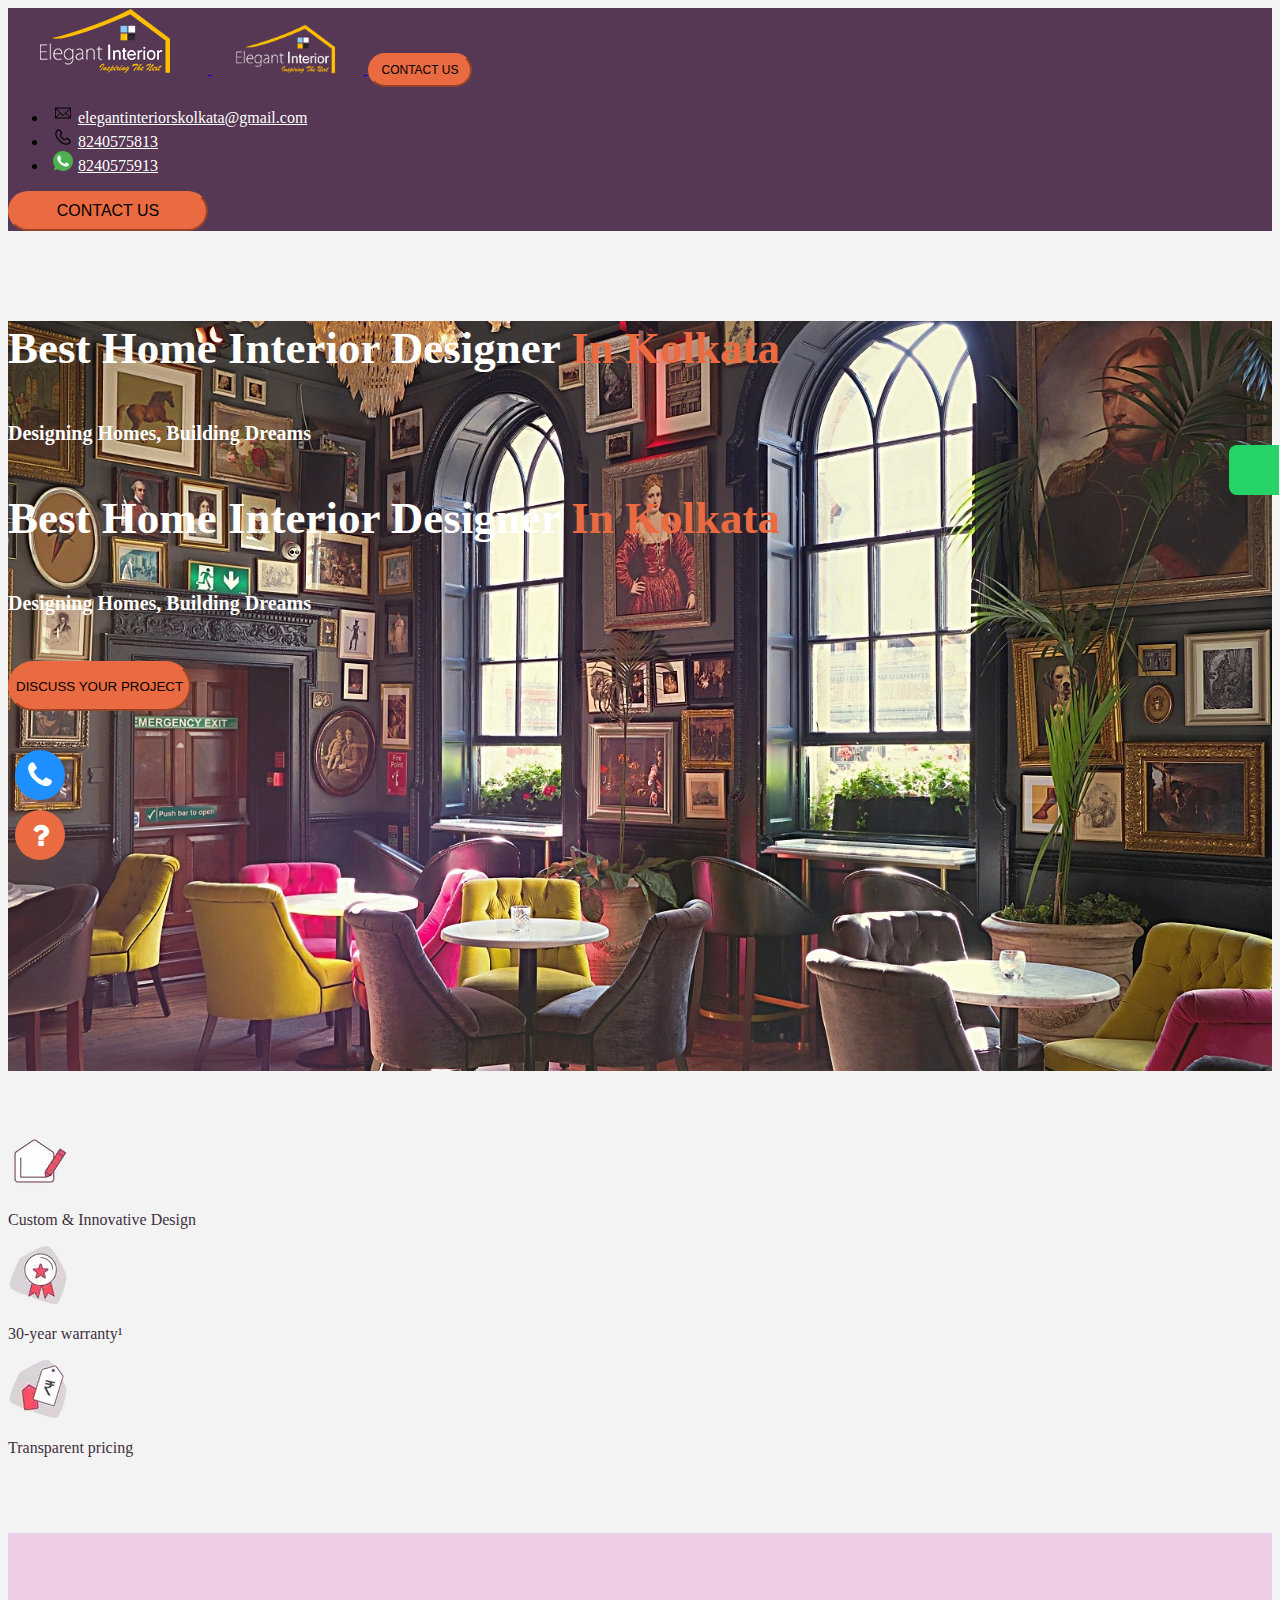
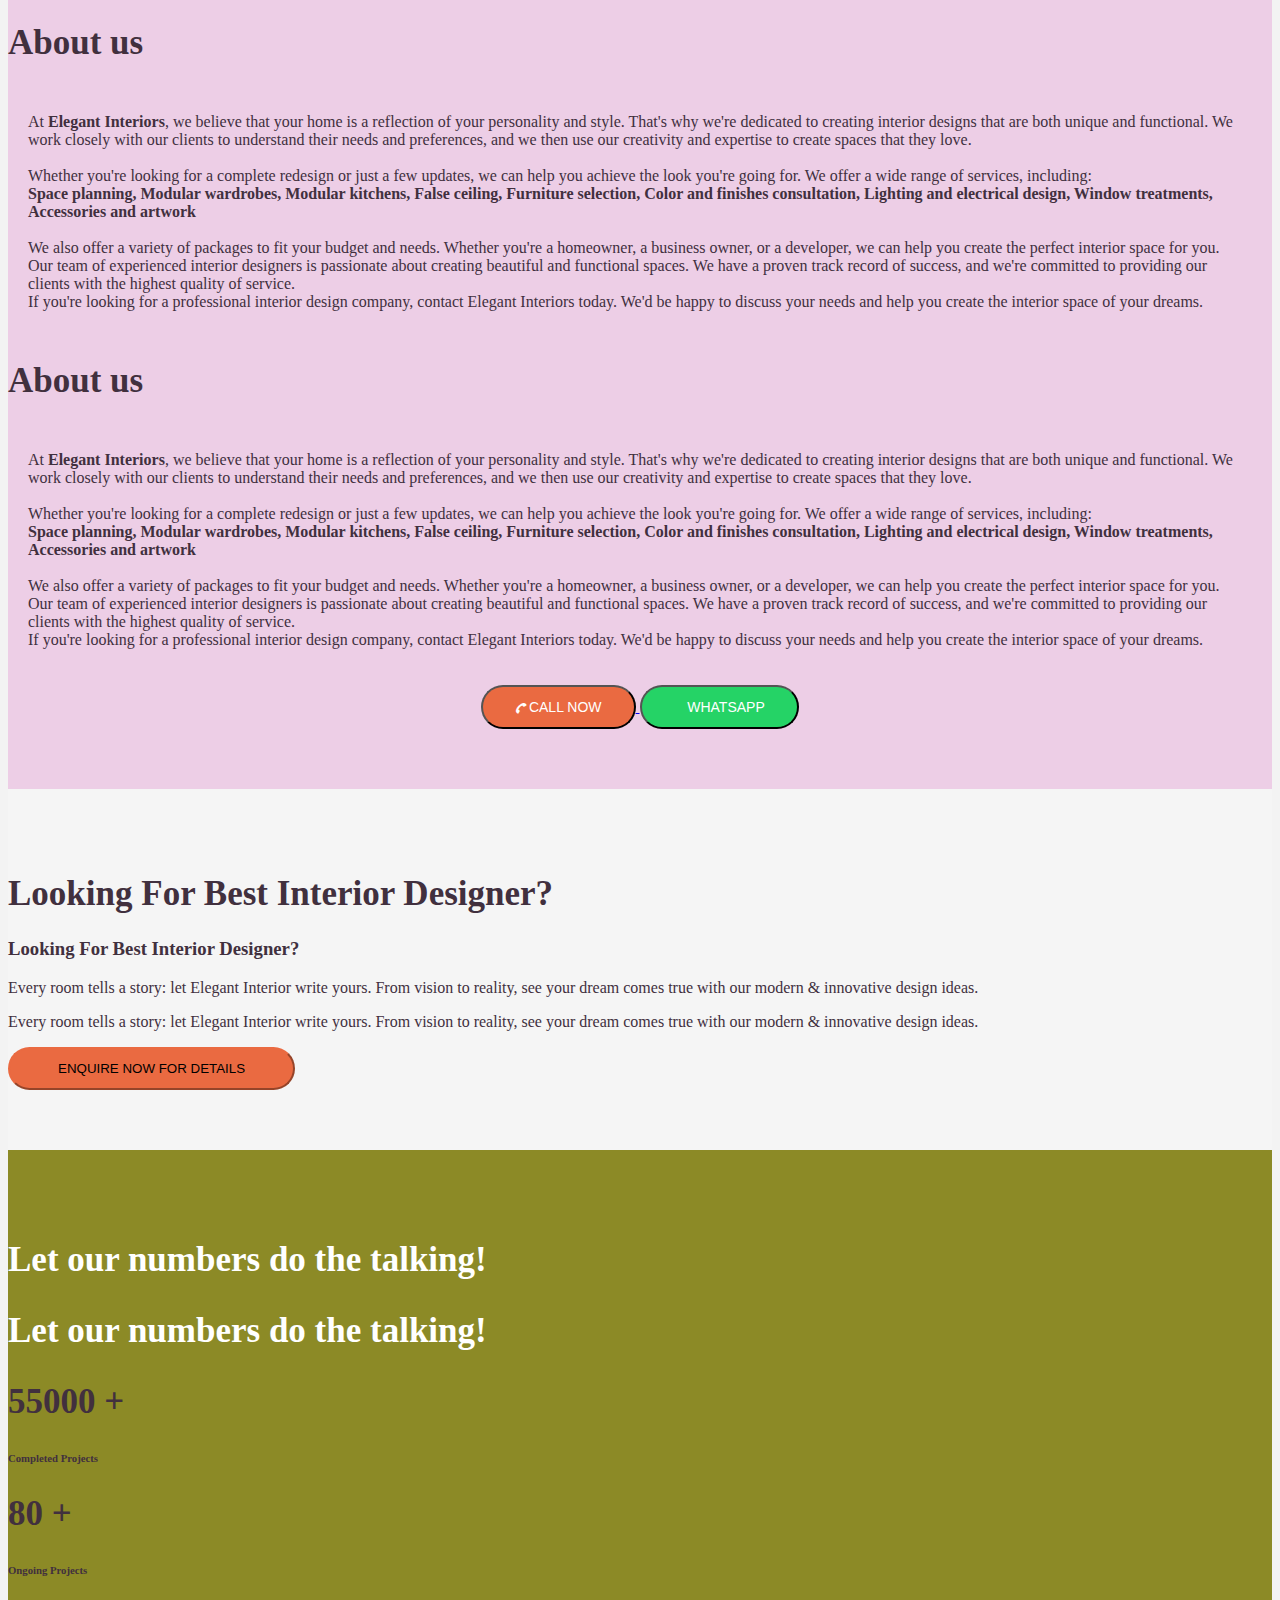
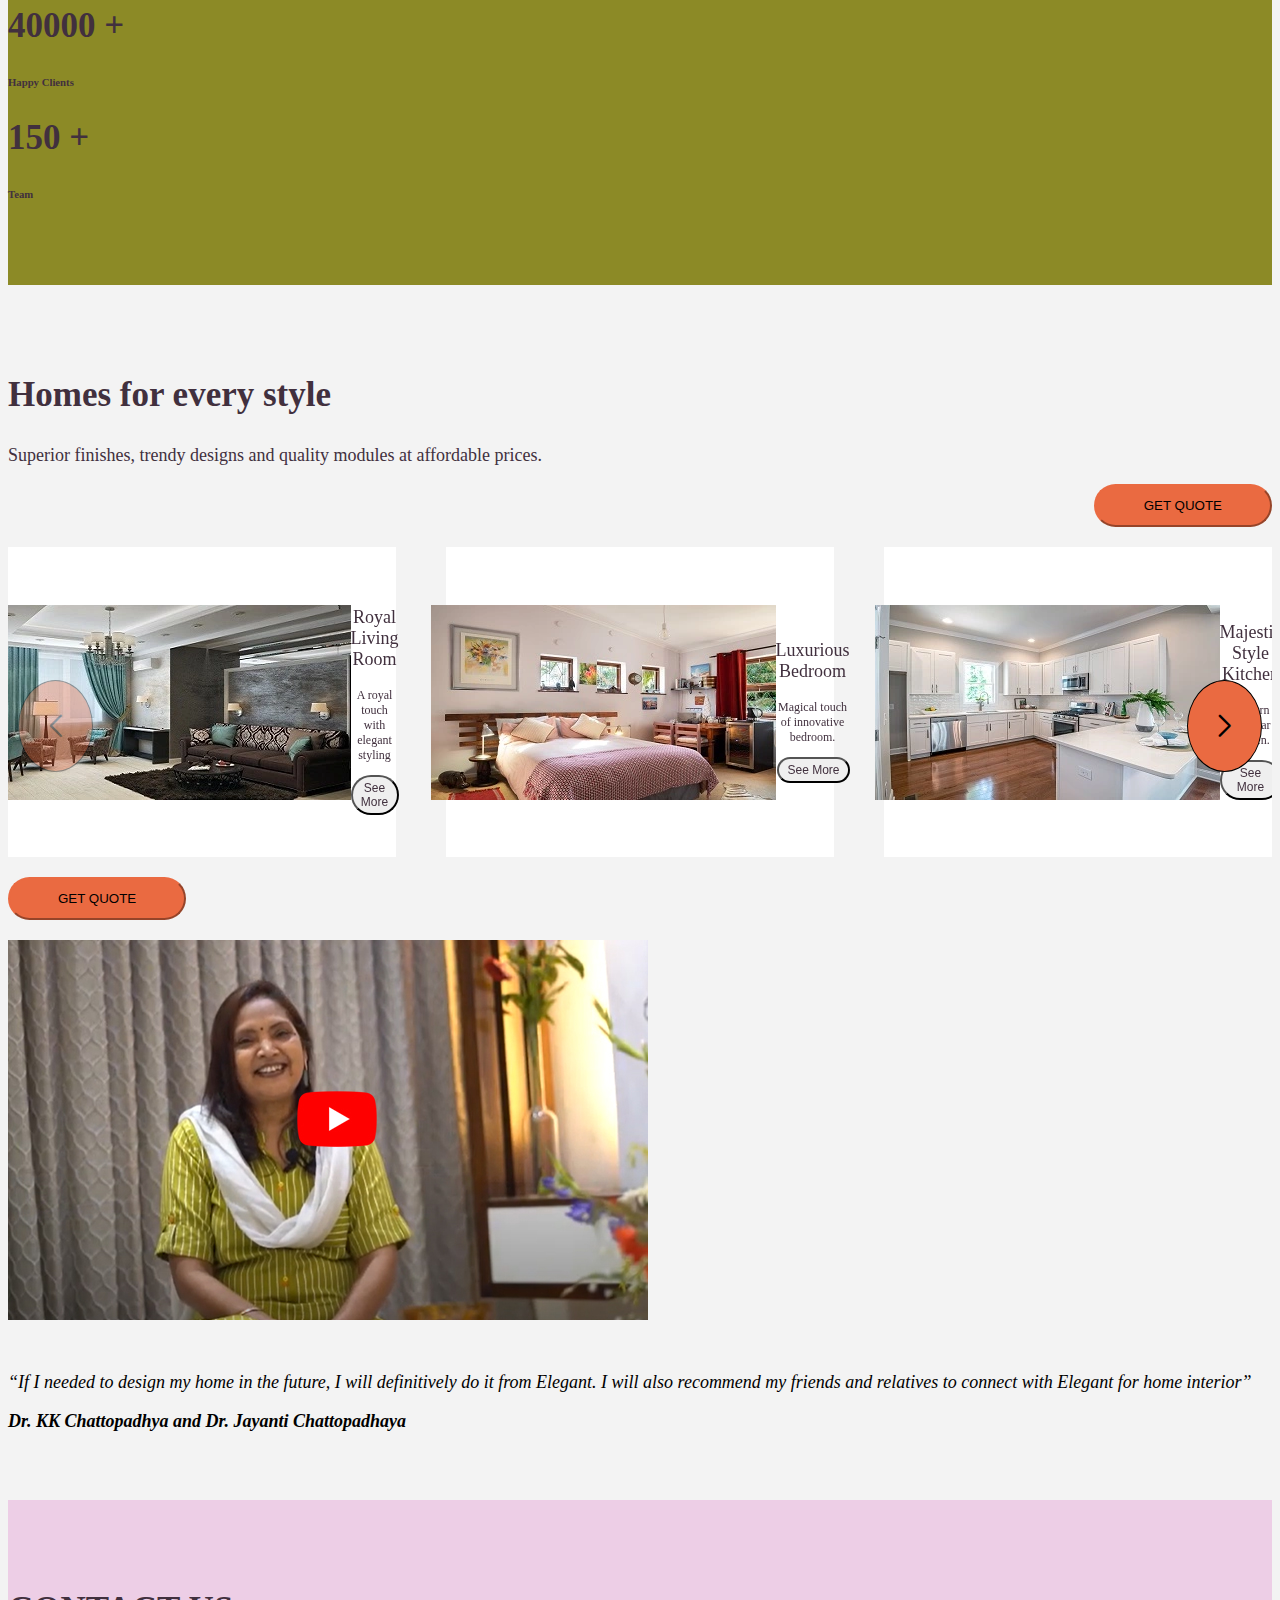
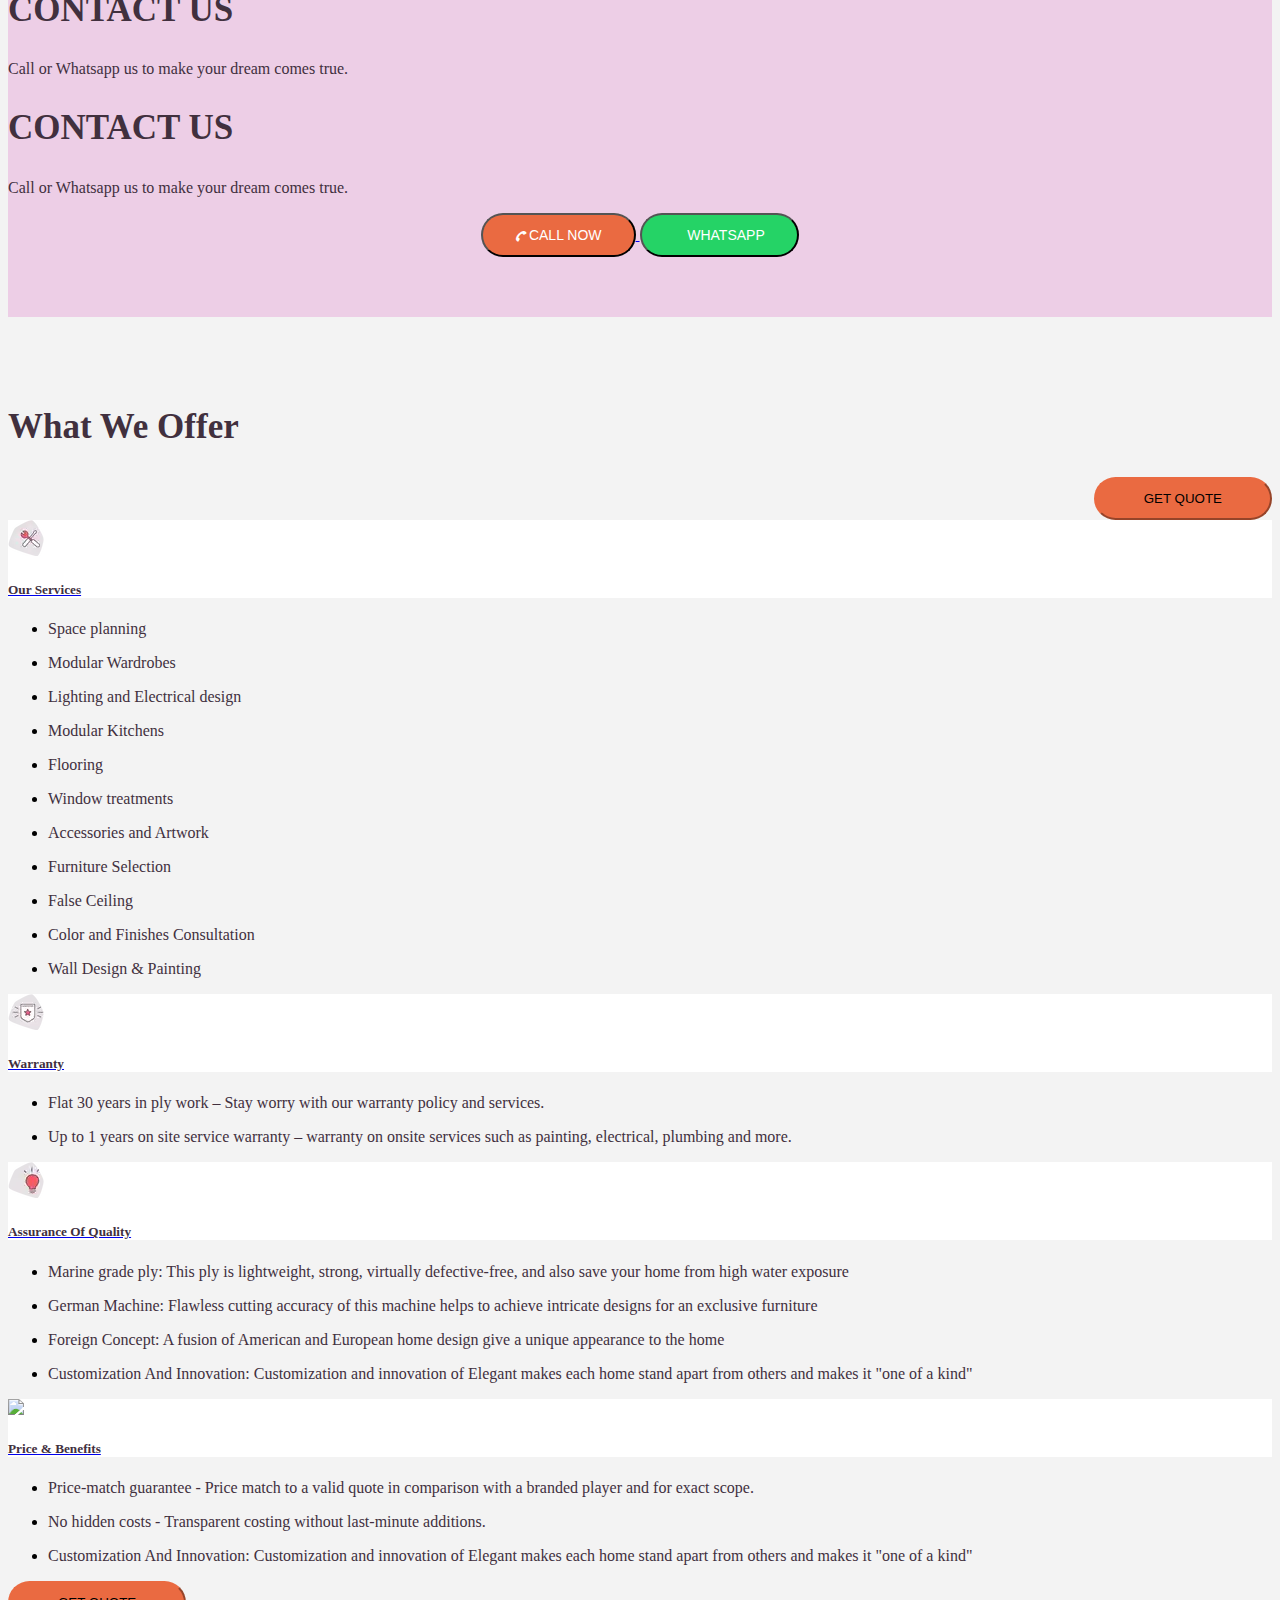
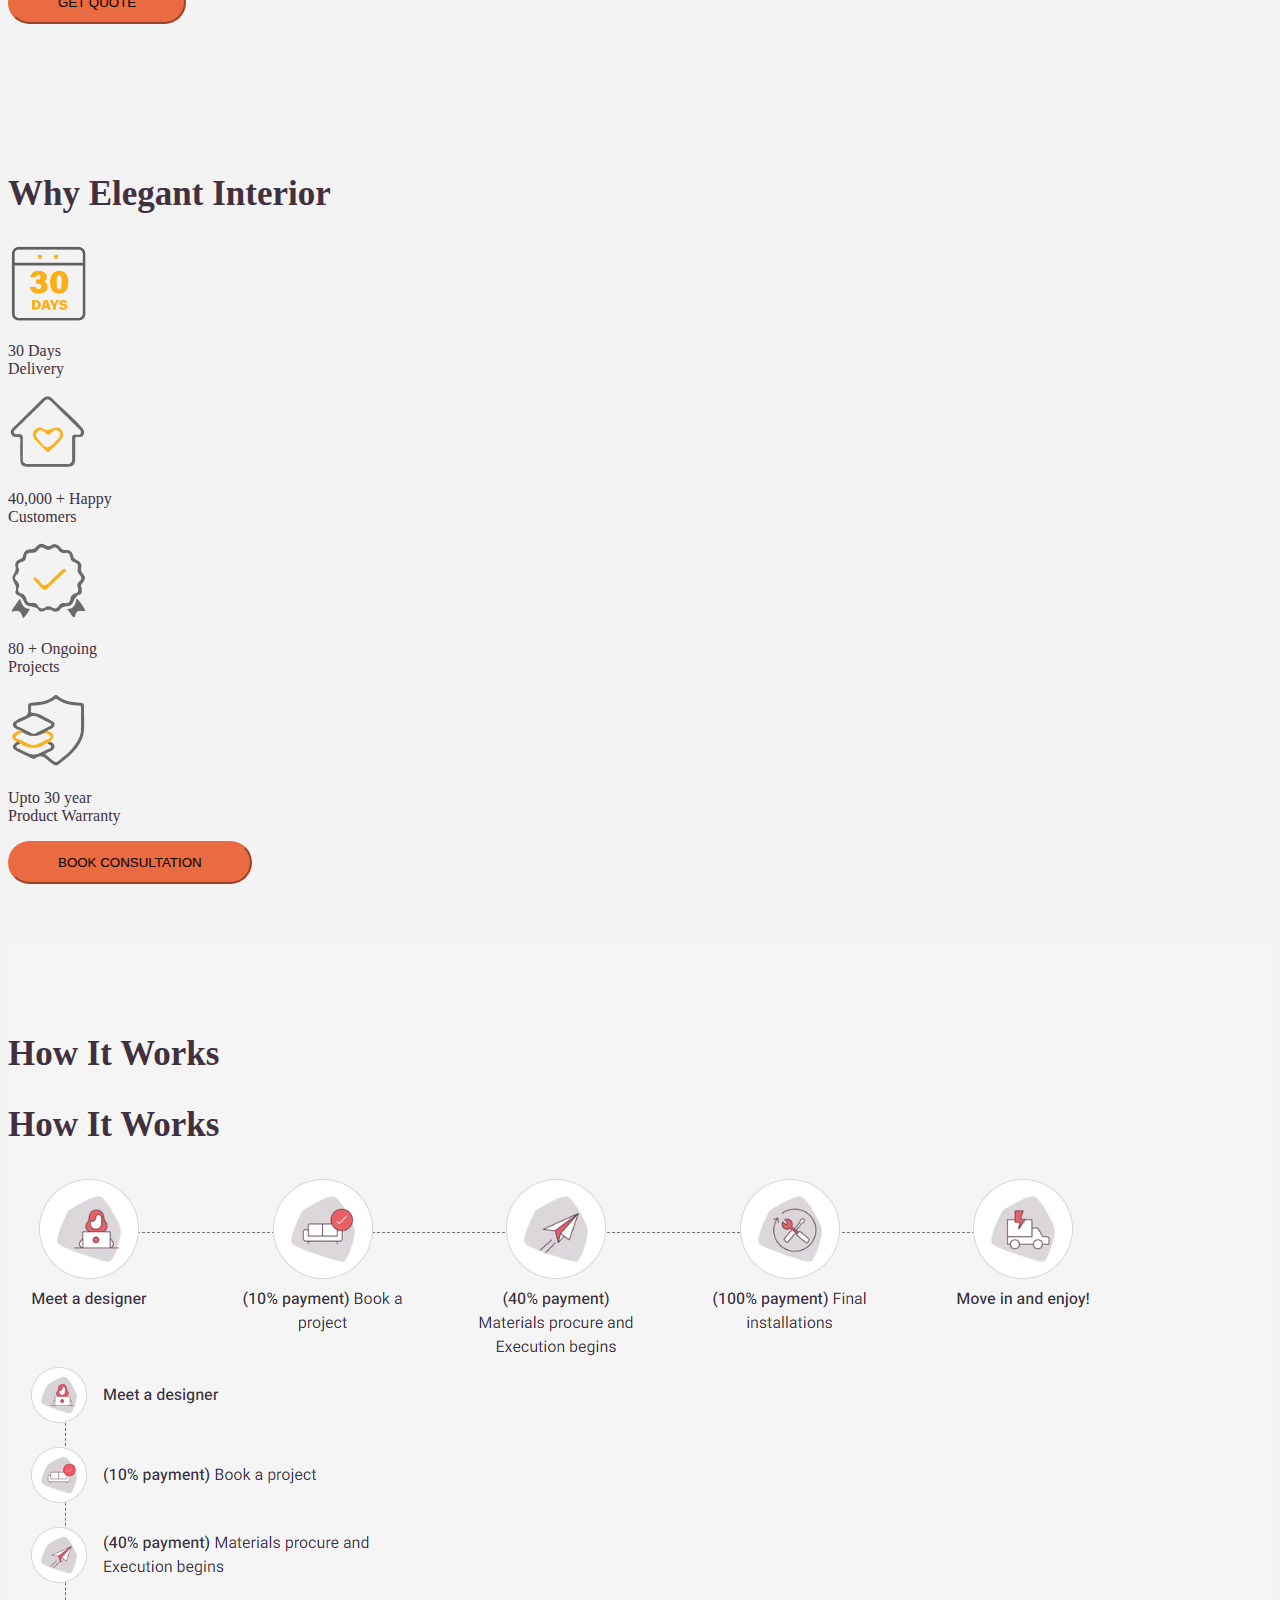
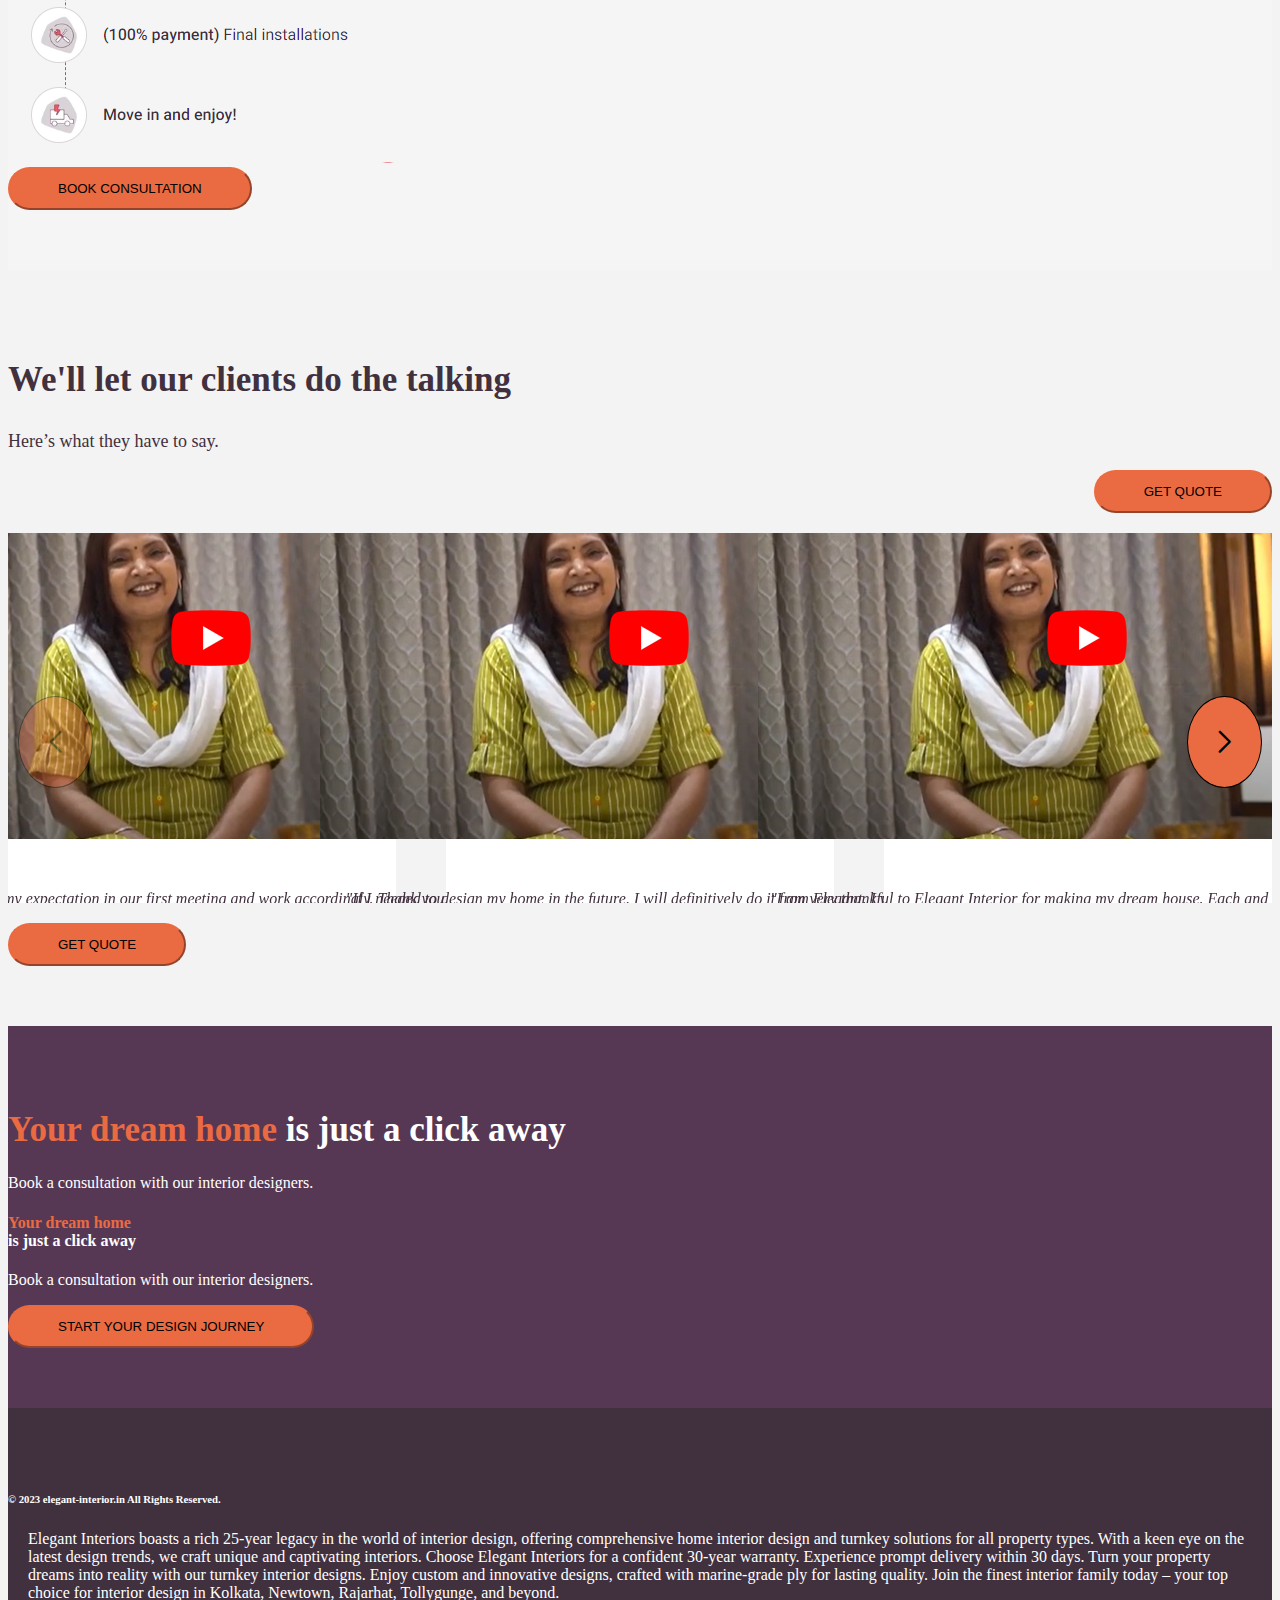
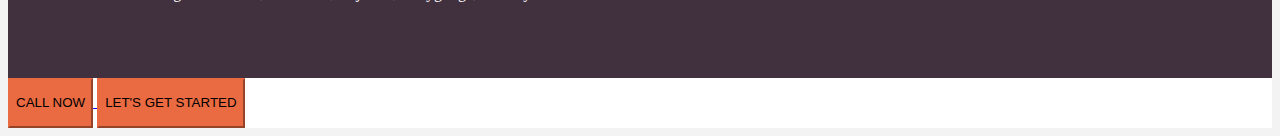
==== commit 7c1bd4b3: "other products" ====
--- a/index.html
+++ b/index.html
@@ -1155,11 +1155,11 @@
         </div>
         <div class="col-md-12 text-center">
           <div class="d-none d-md-block mb-3">
-            <img src="./images/home/icons/how_works_desktop.PNG" class="img-fluid" />
+            <img src="./images/home/icons/how_works_desktop.png" class="img-fluid" />
           </div>
 
           <div class="d-block d-md-none mb-3">
-            <img src="./images/home/icons/how_works_mobile.PNG" class="img-fluid" />
+            <img src="./images/home/icons/how_works_mobile.png" class="img-fluid" />
           </div>
         </div>
         <div class="col-md-12 text-center">
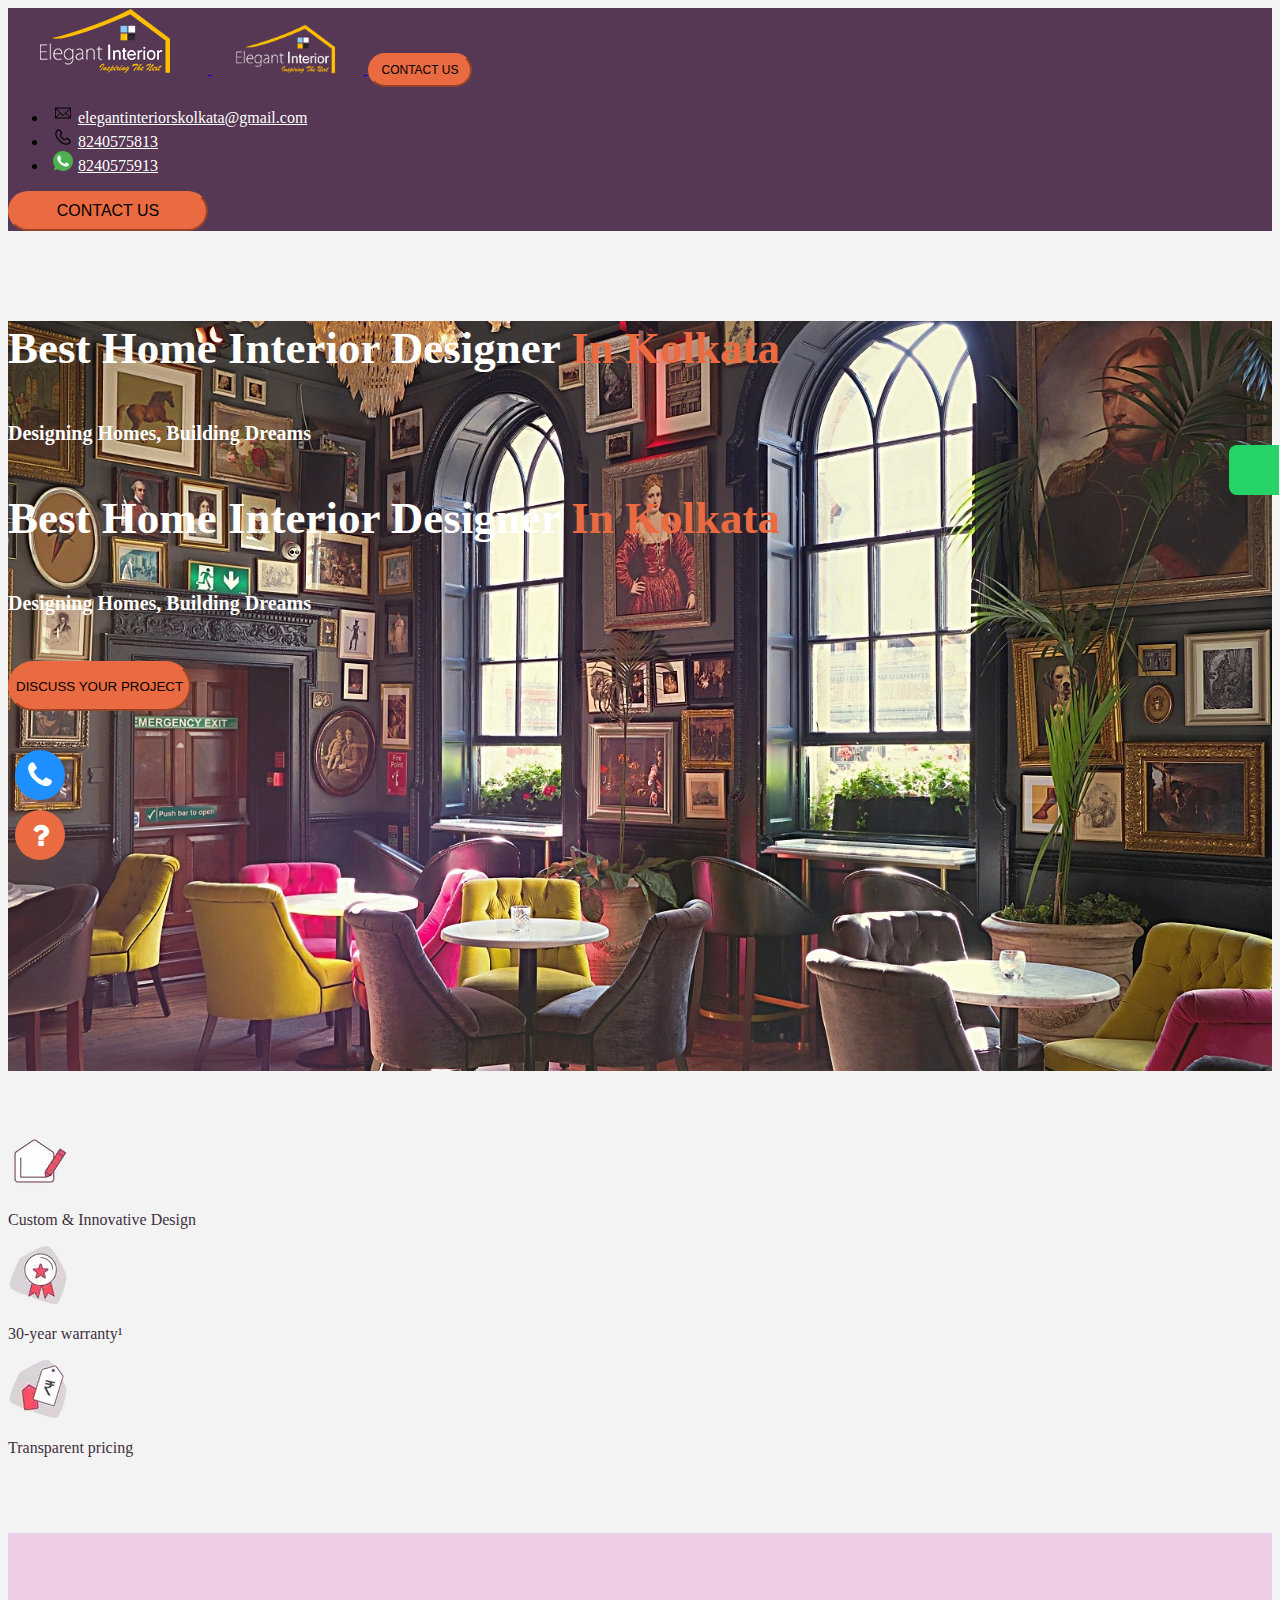
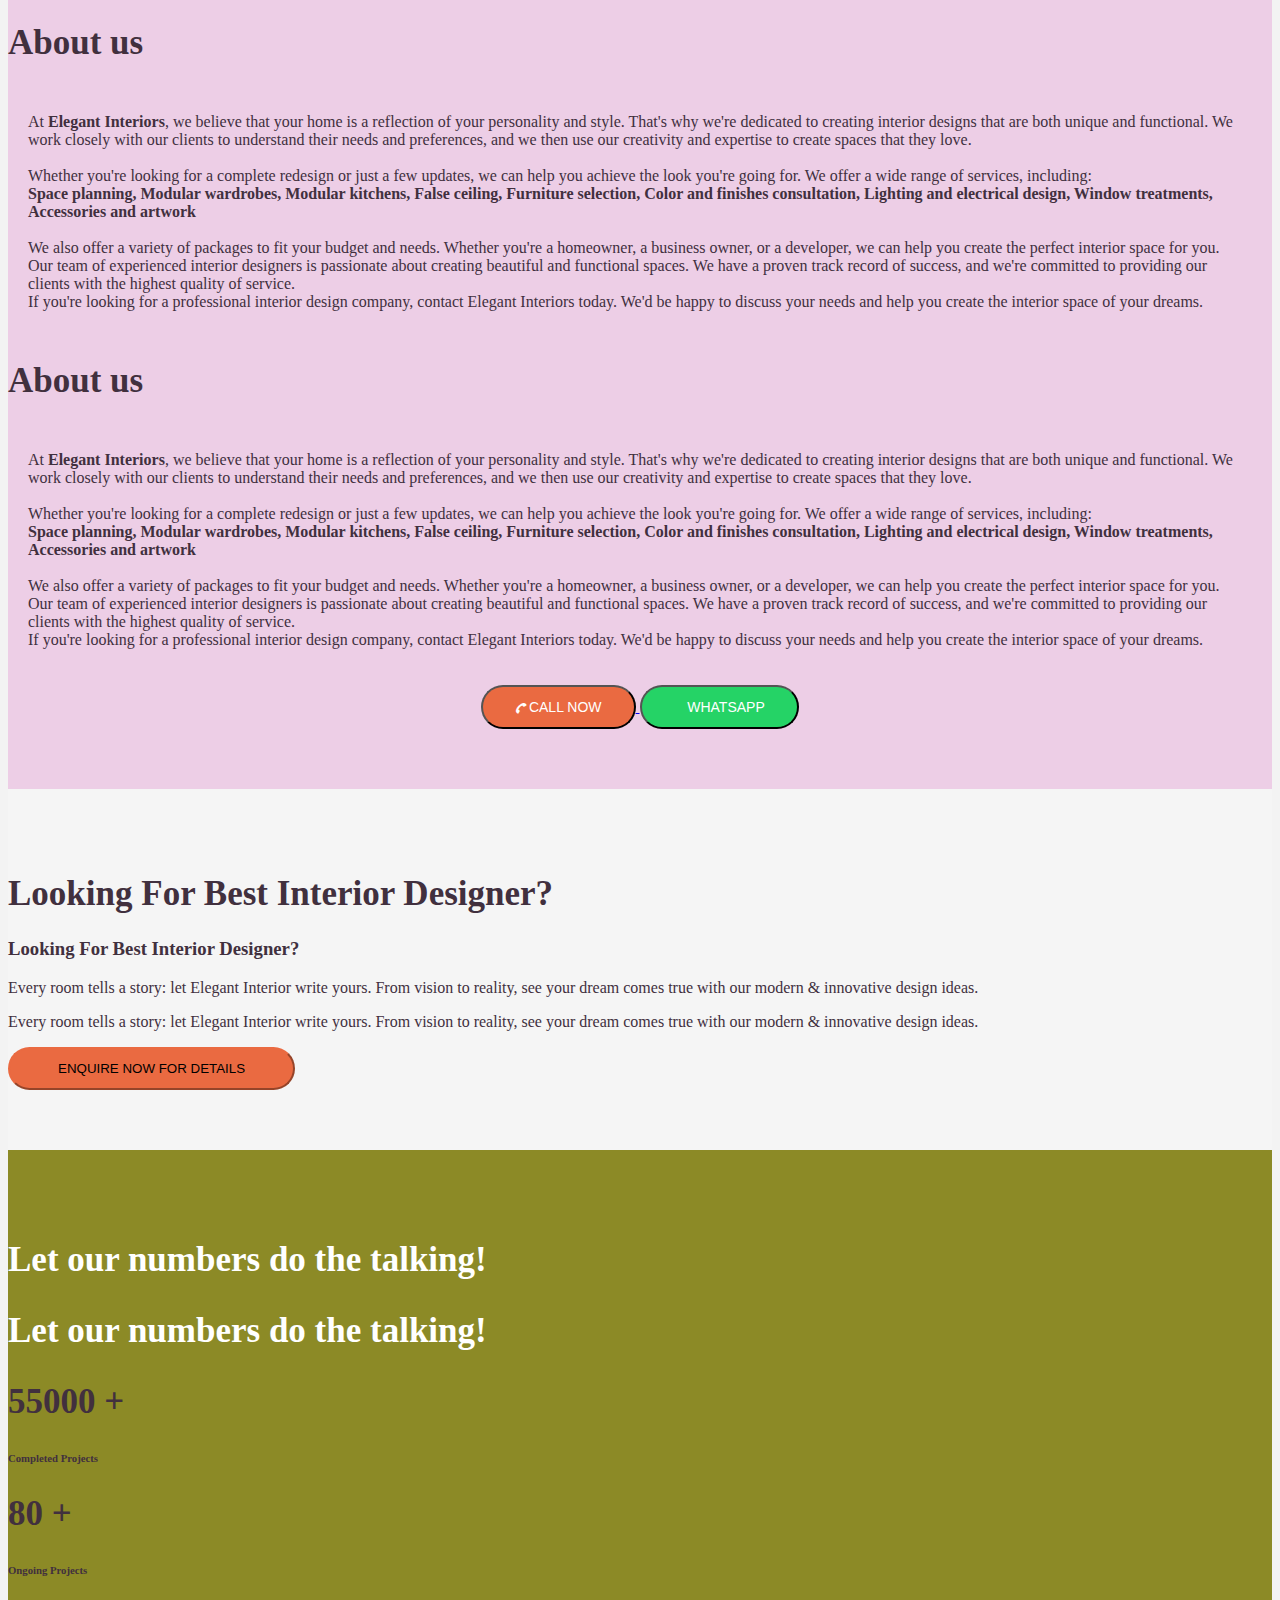
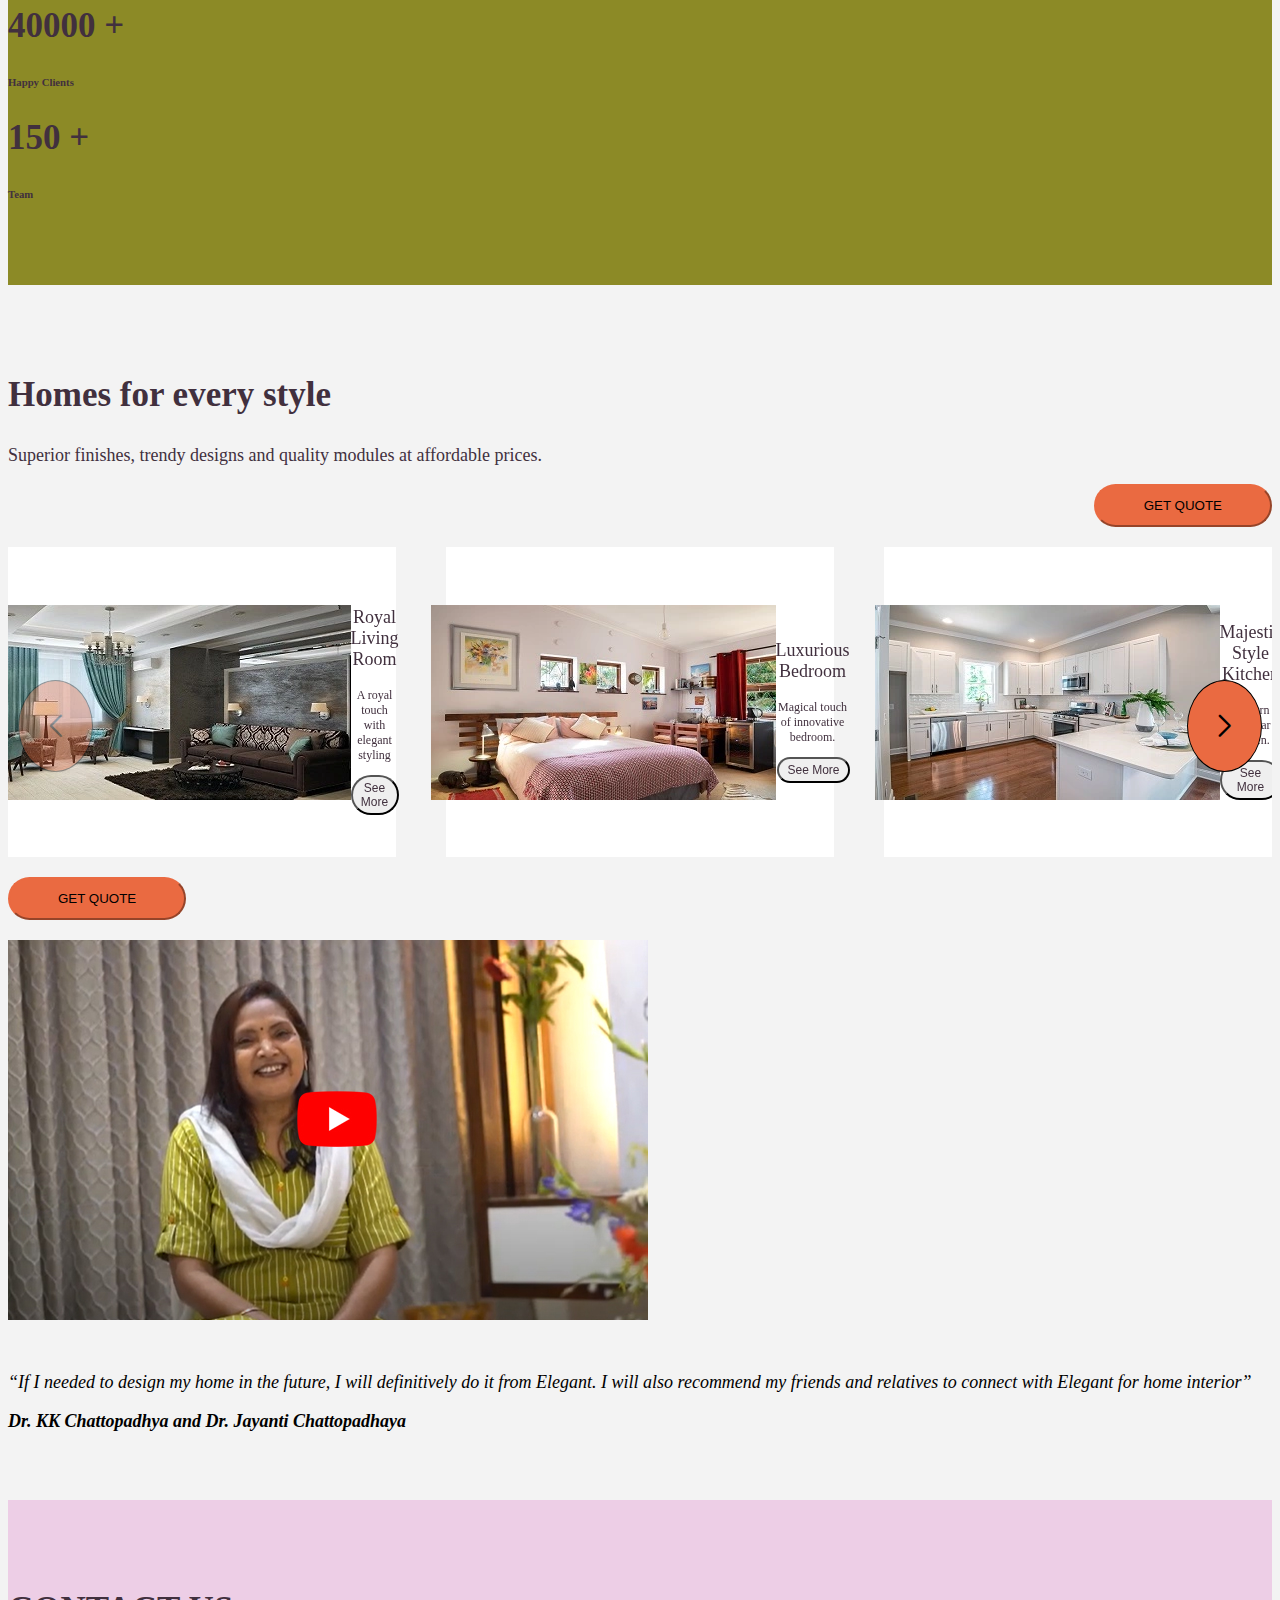
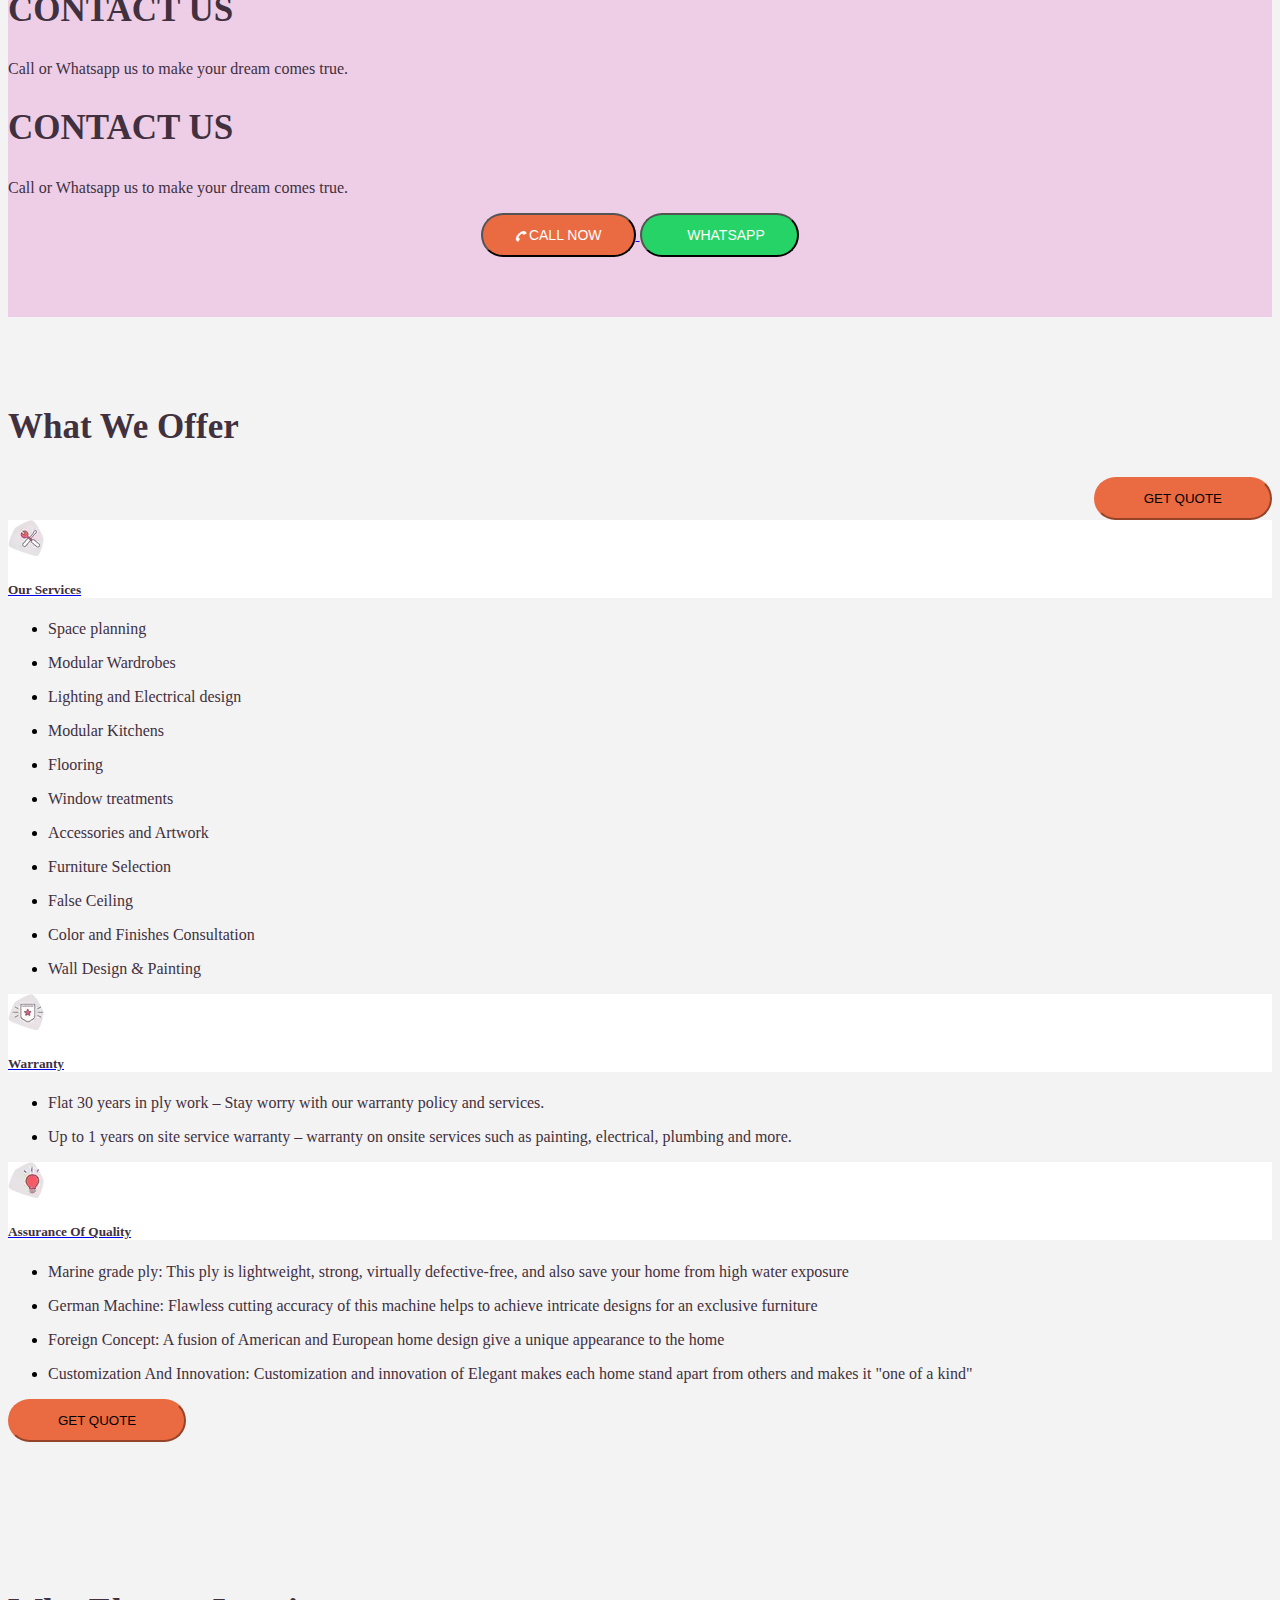
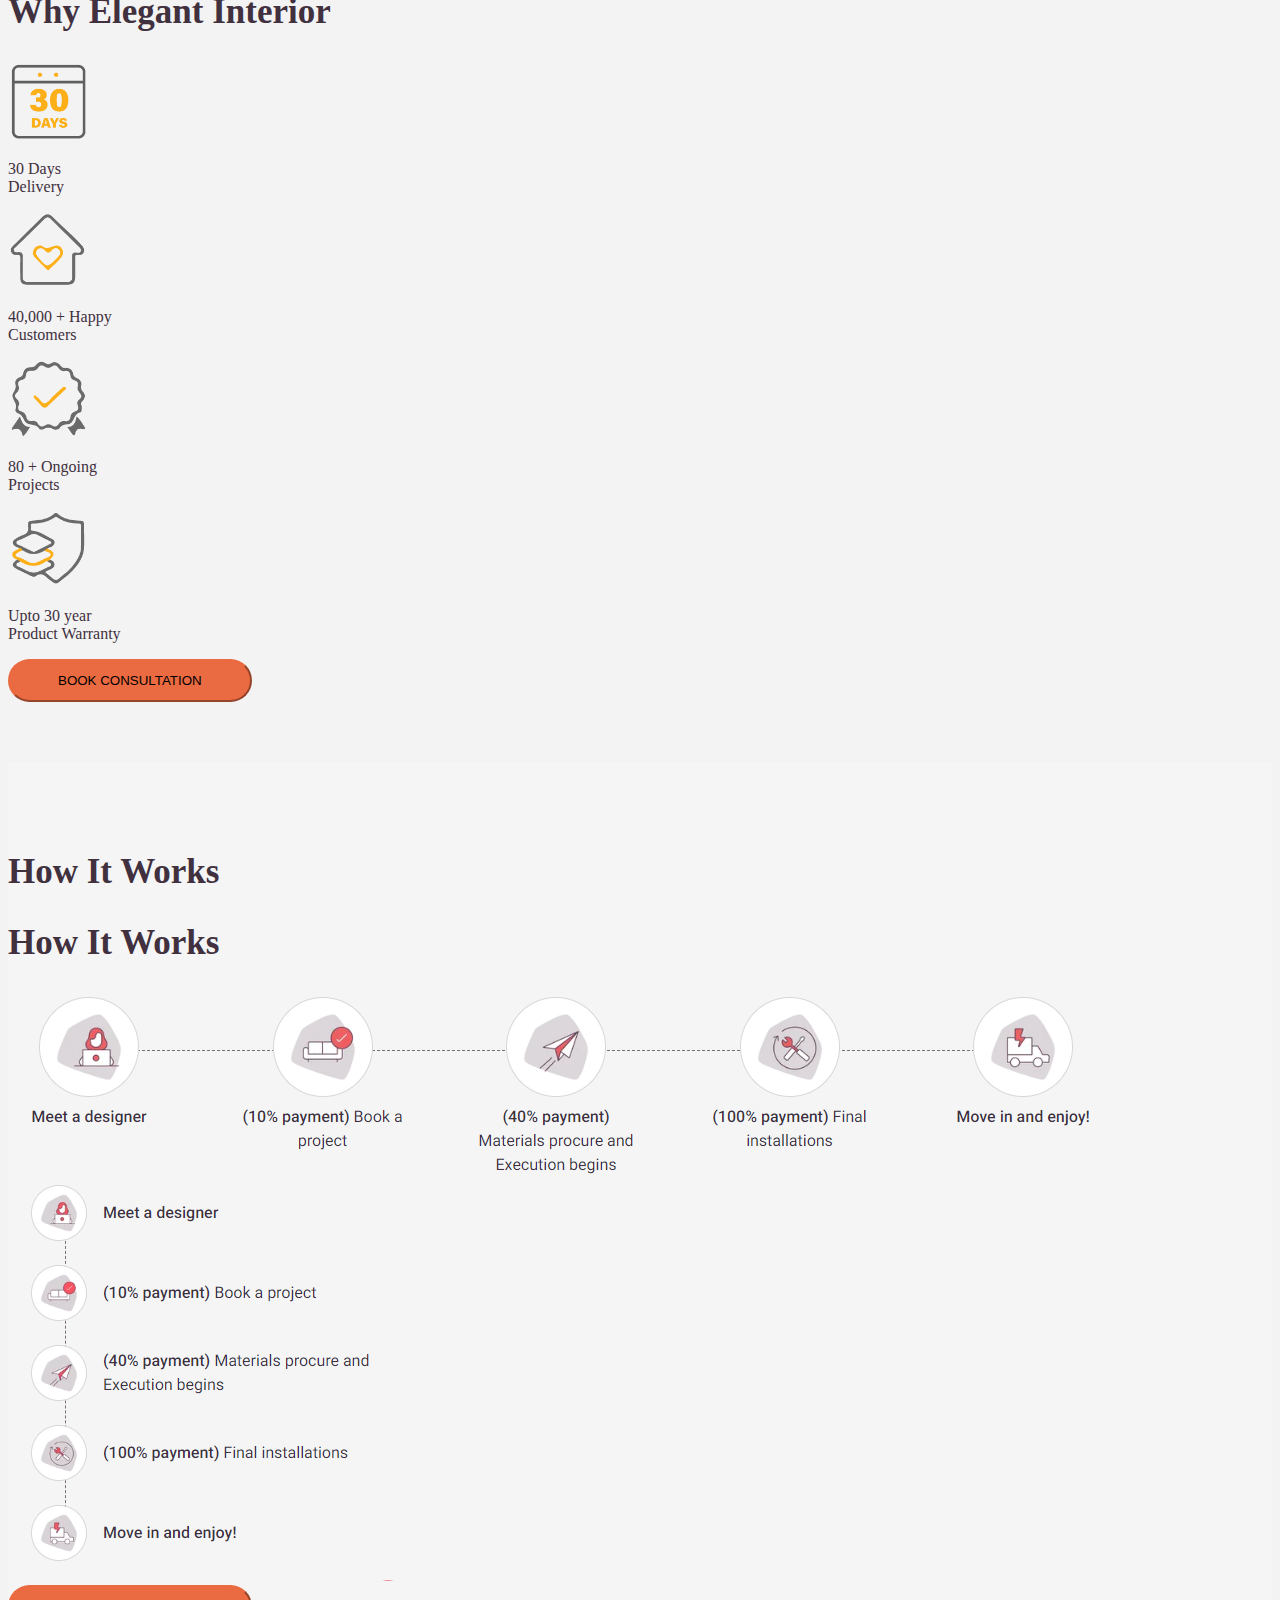
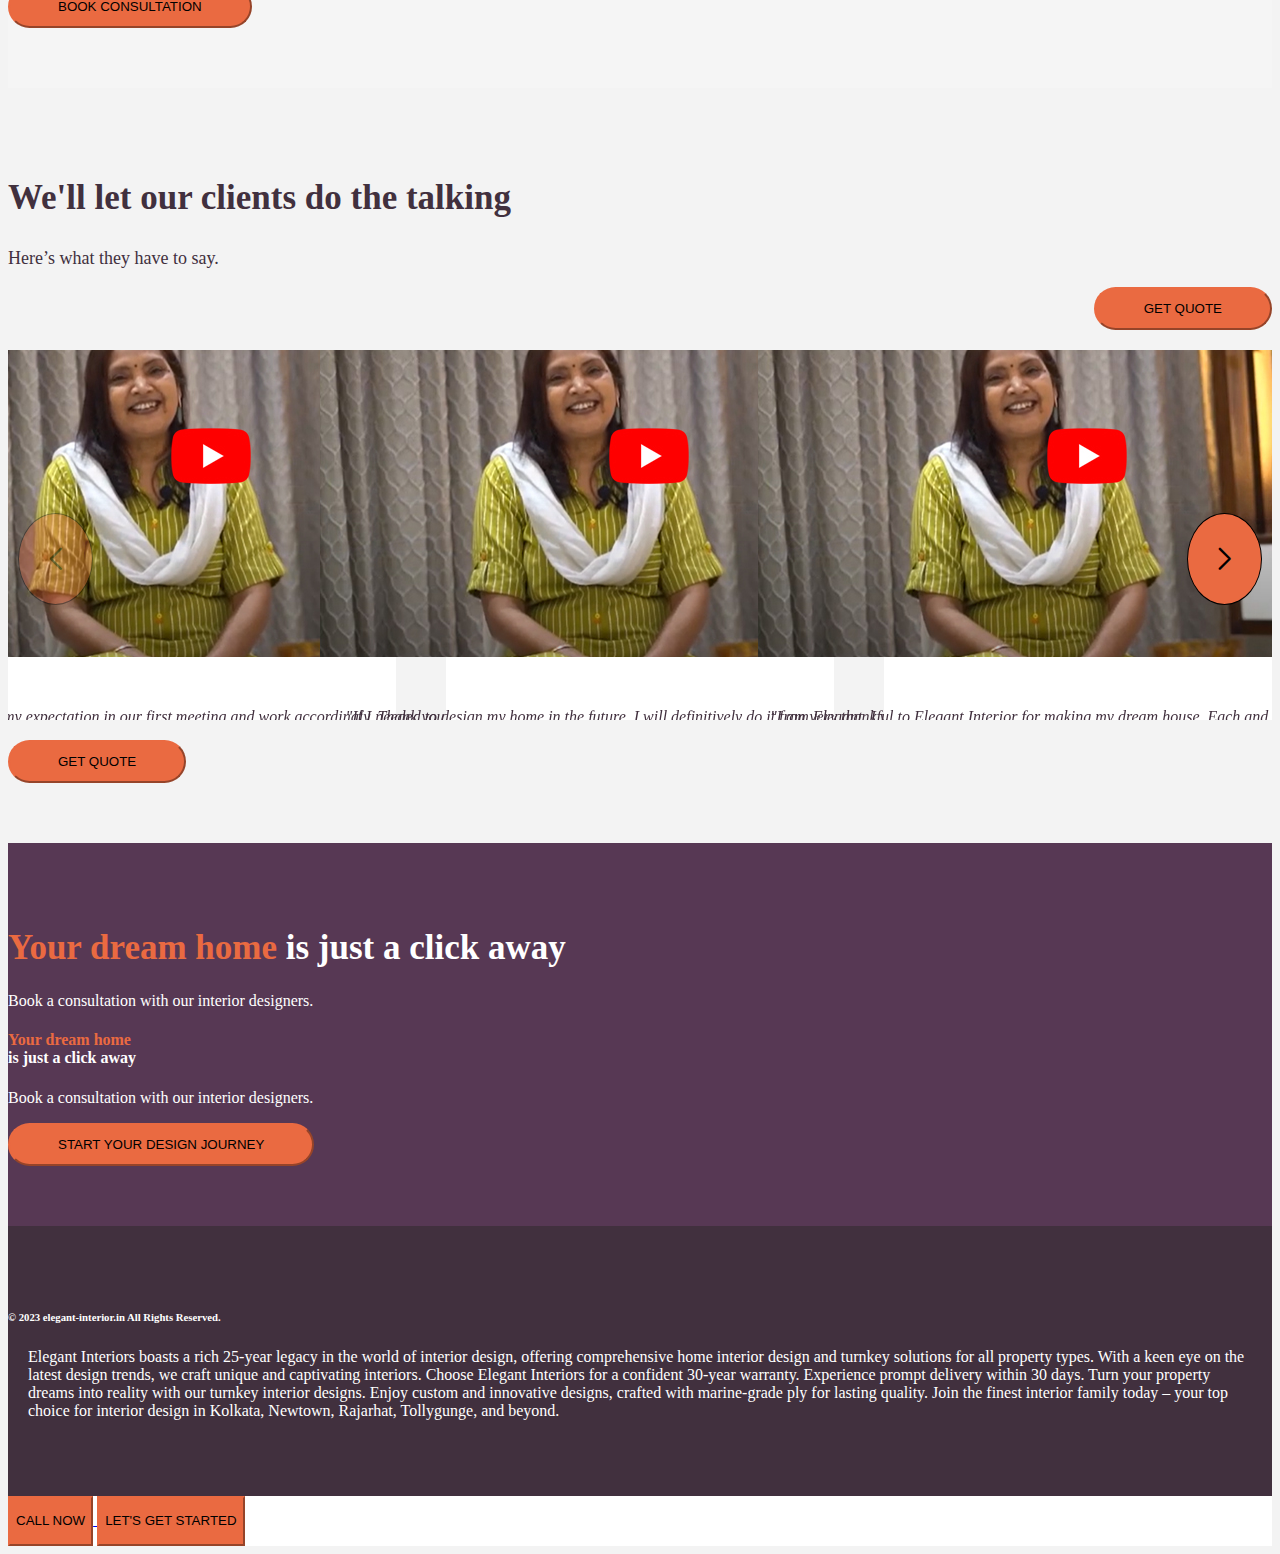
==== commit 7f403fa7: "push banner issue for mobile" ====
--- a/index.html
+++ b/index.html
@@ -67,7 +67,7 @@
     }
 
     .banner {
-      background-image: url('./assets/images/banner2.jpeg');
+      background-image: url('./images/home/banner.webp');
       background-size: cover;
       margin-top: 75px;
       height: 380px;
@@ -1047,57 +1047,6 @@
             </div>
           </div>
 
-          <div class="card d-md-none d-block">
-            <div class="card-header" style="background-color: white;">
-
-              <a class="row card-link" data-toggle="collapse" href="#collapseFour">
-                <div class="col-2">
-                  <img src="./assets/icons/price.avif" />
-                </div>
-                <div class="col-10">
-                  <h5 class="mt-2" style="color: #41303e;">Price & Benefits</h5>
-                </div>
-              </a>
-            </div>
-            <div id="collapseFour" class="collapse show" data-parent="#accordion">
-              <div class="card-body p-0">
-                <ul class="list-disc mt-3 mb-5 ml-10 mr-3">
-                  <li class="mb-4">
-                    <p class="body_small">
-                      Price-match guarantee - Price match to a valid quote in comparison with a branded player and for
-                      exact scope.
-                    </p>
-                  </li>
-                  <!-- <li class="mb-4">
-                                        <p class="body_small">
-                                            Flexible payment options - EMI solutions and payment schemes from leading financial partners.
-                                        </p>
-                                    </li> -->
-                  <li class="mb-4">
-                    <p class="body_small">
-                      No hidden costs - Transparent costing without last-minute additions.
-                    </p>
-                  </li>
-                  <li class="mb-4">
-                    <p class="body_small">
-                      Customization And Innovation: Customization and innovation of Elegant makes each home stand apart
-                      from others and makes it "one of a kind"
-                    </p>
-                  </li>
-                  <!-- <li class="mb-4">
-                                        <p class="body_small">
-                                            False ceiling
-                                        </p>
-                                    </li>
-                                    <li class="mb-4">
-                                        <p class="body_small">
-                                            Wall design &amp; painting
-                                        </p>
-                                    </li> -->
-                </ul>
-              </div>
-            </div>
-          </div>
         </div>
       </div>
 
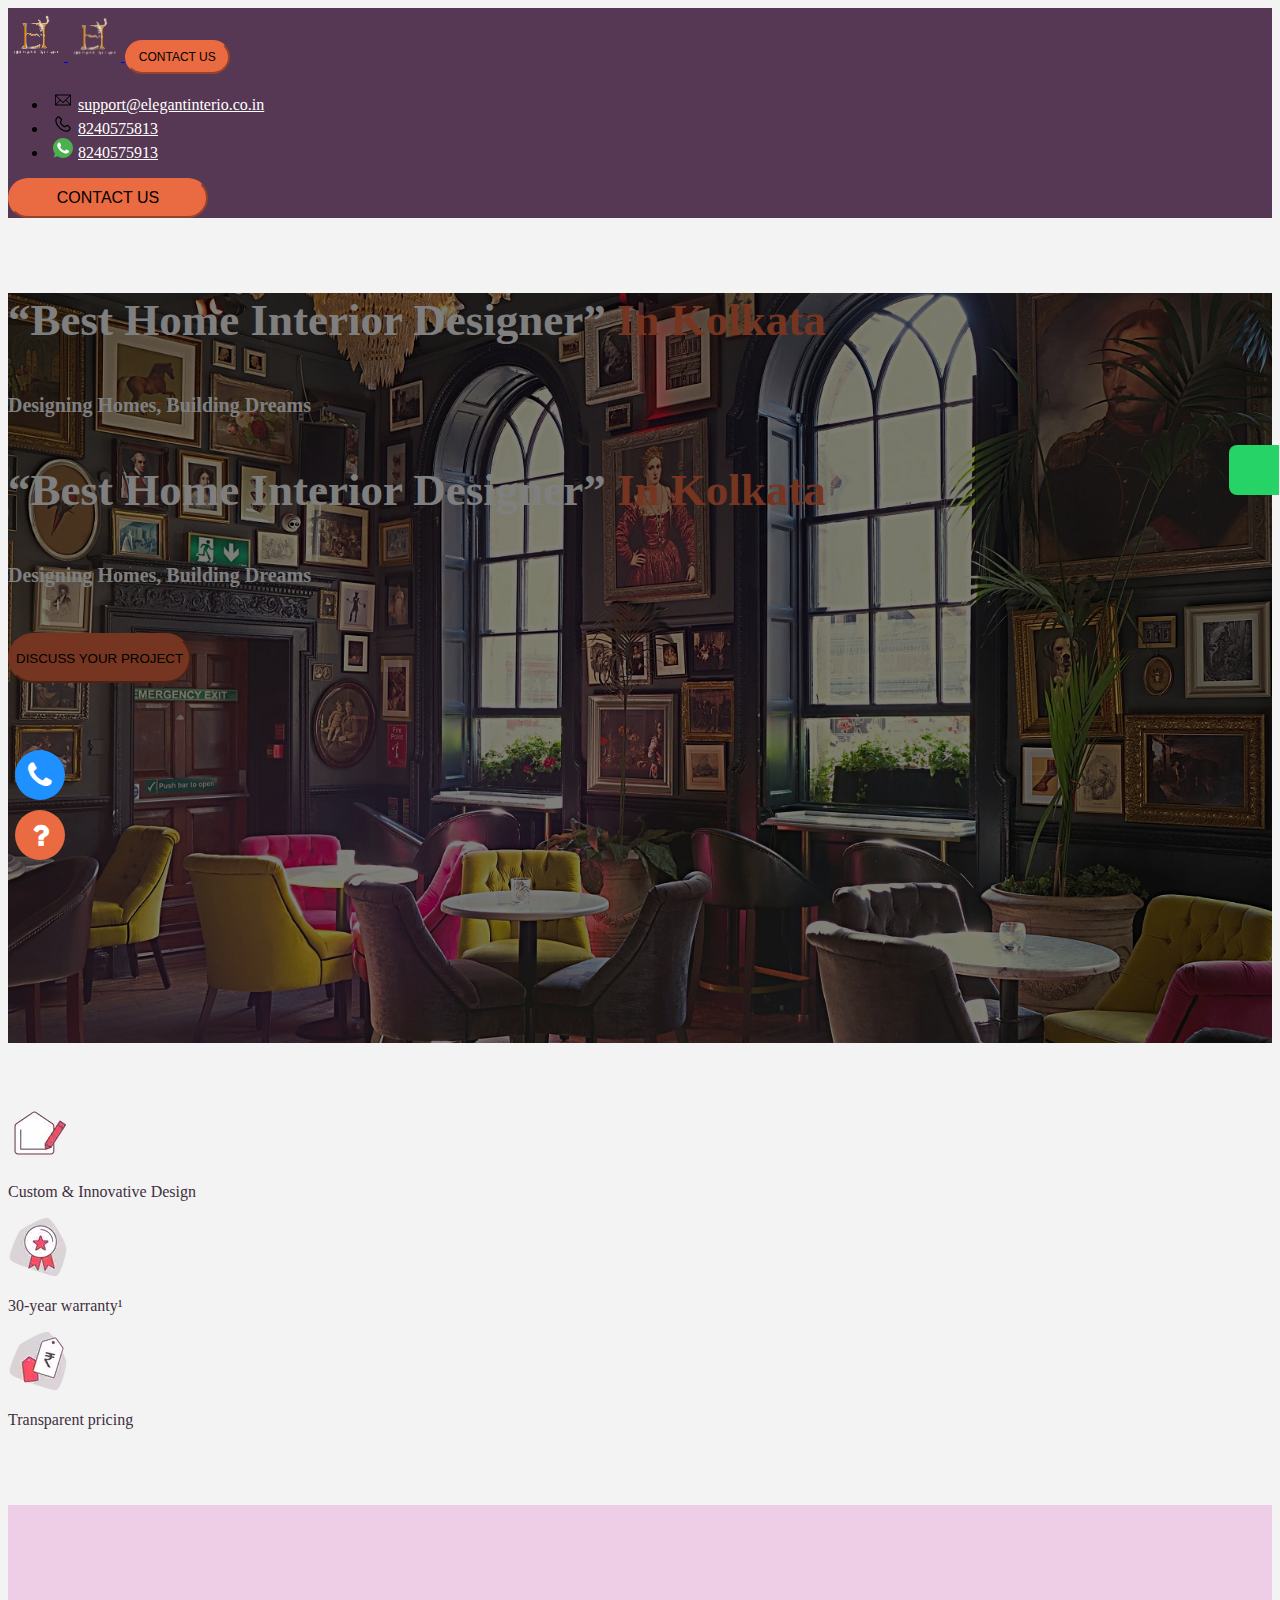
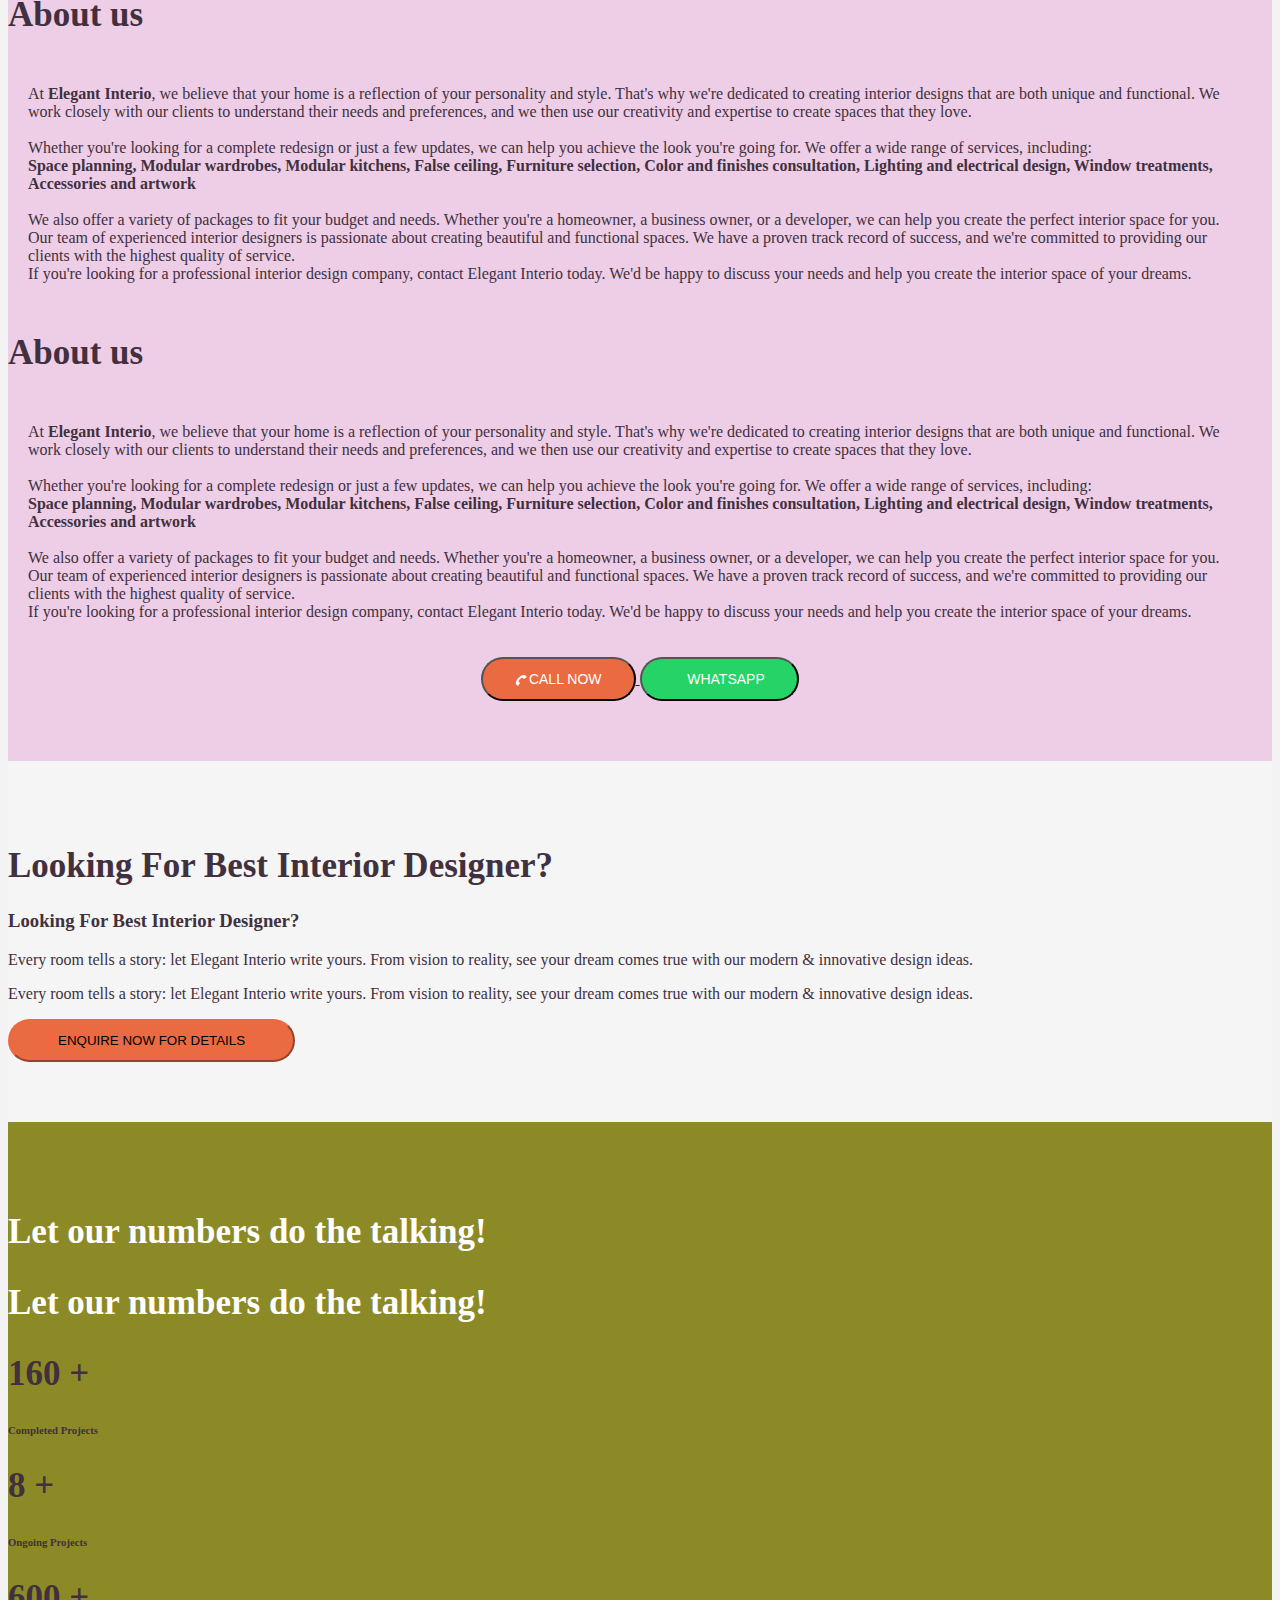
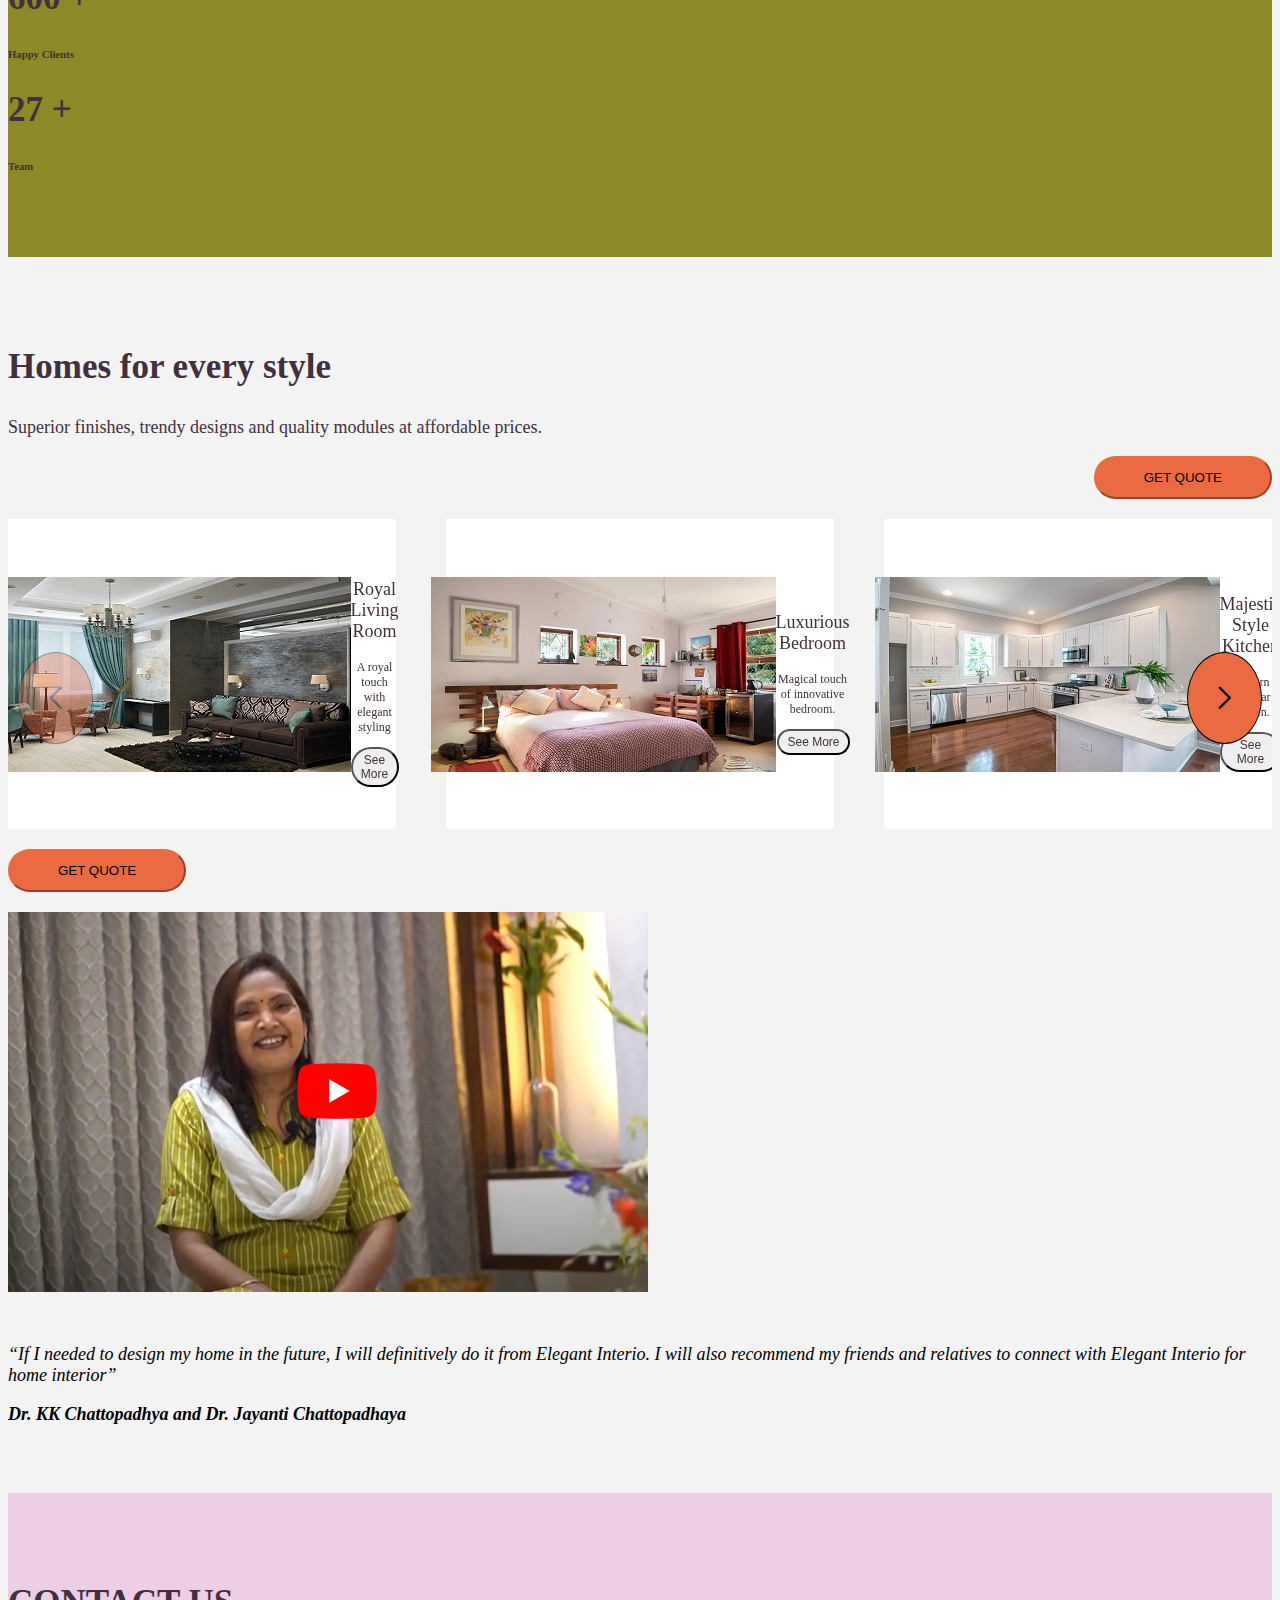
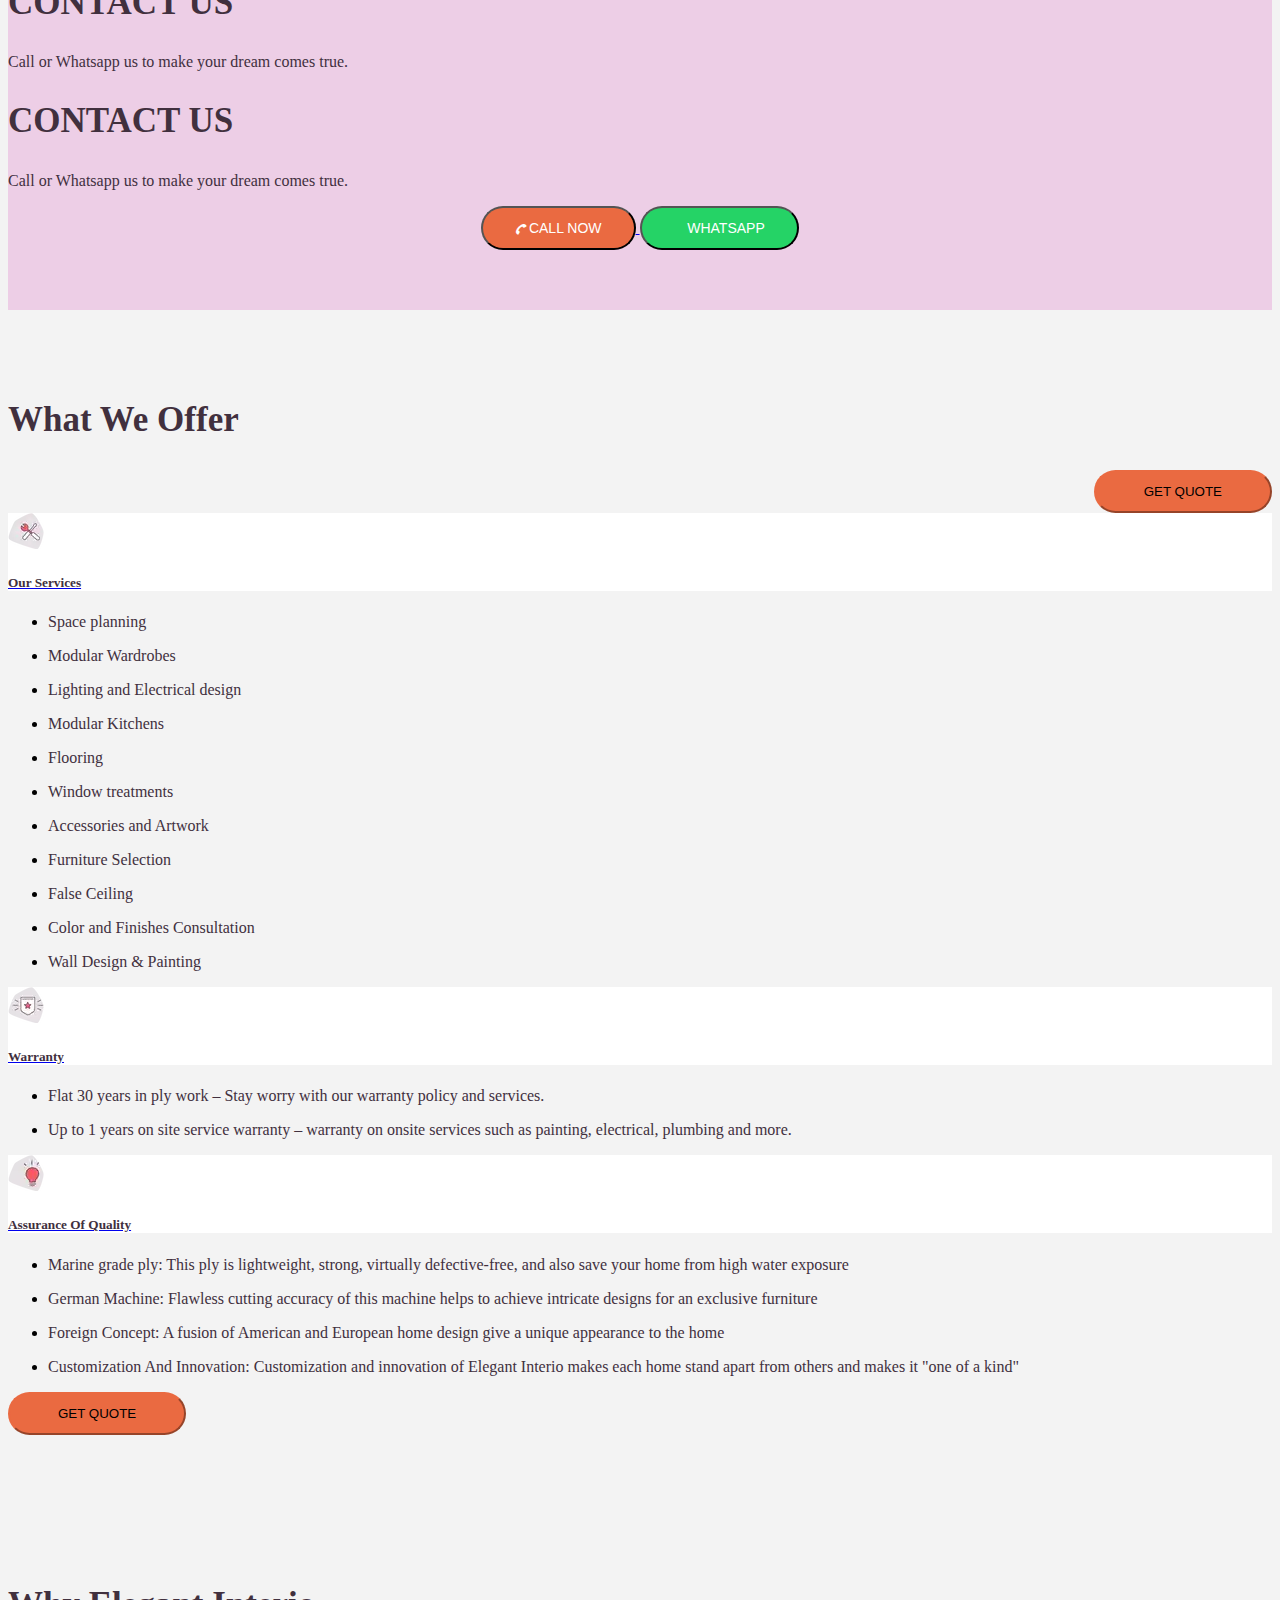
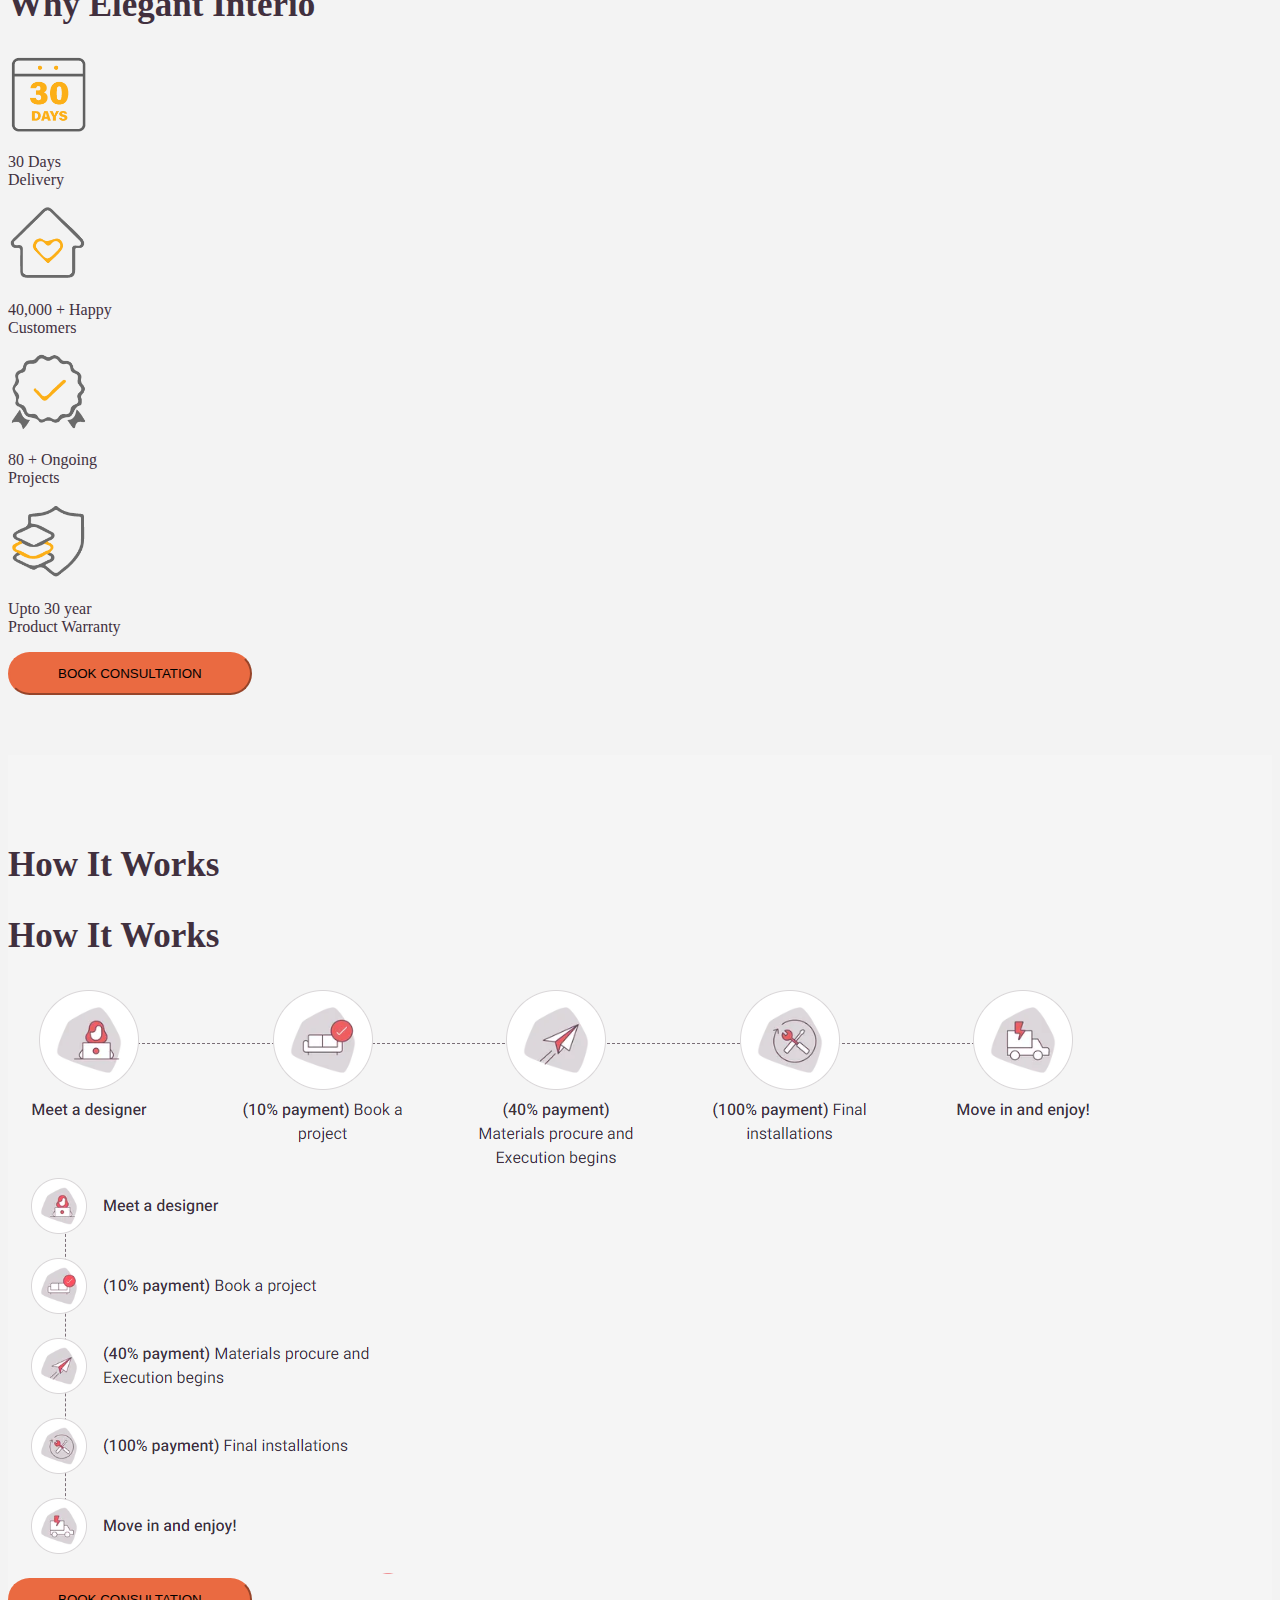
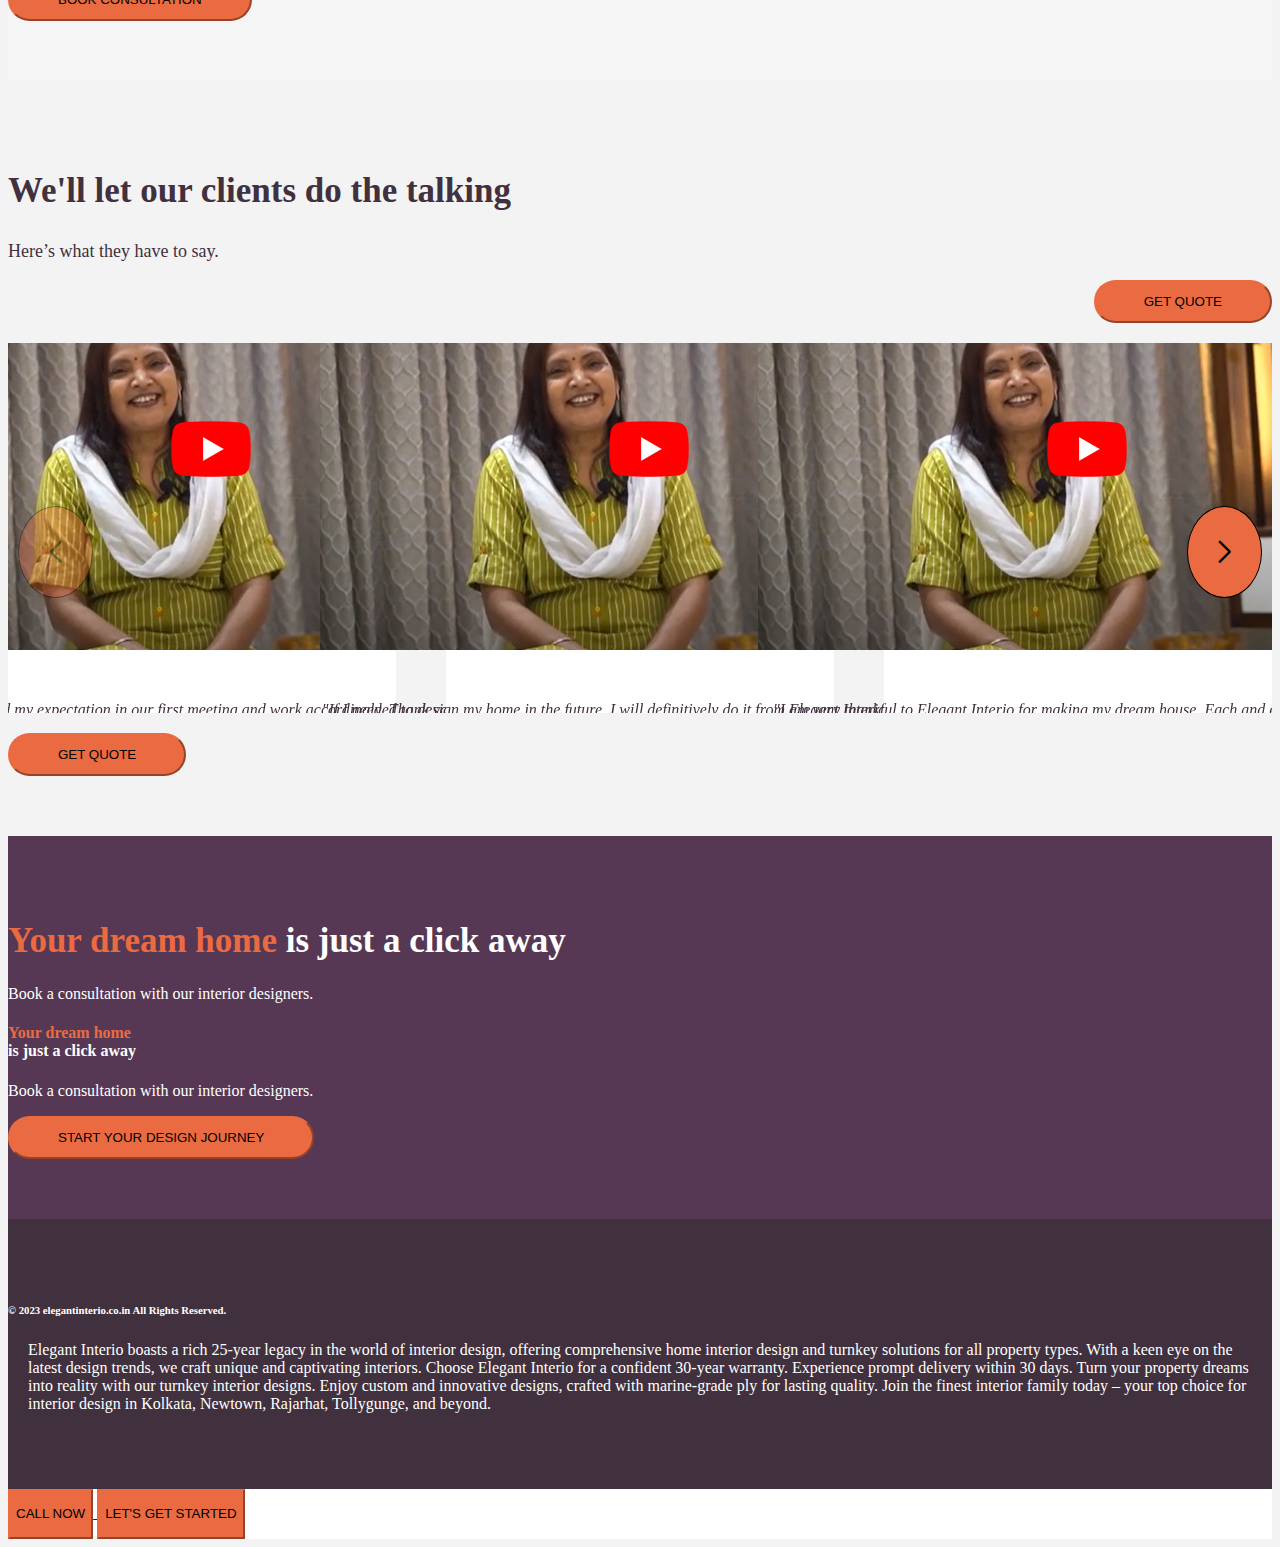
==== commit b7536a35: "push" ====
--- a/index.html
+++ b/index.html
@@ -5,11 +5,11 @@
   <!-- Required meta tags -->
   <meta charset="utf-8">
   <meta name="viewport" content="width=device-width, initial-scale=1, shrink-to-fit=no">
-  <title>Elegant Interior - Best Home Interior Designer Kolkata</title>
+  <title>Elegant Interio - Best Home Interior Designer Kolkata</title>
   <meta name="Keywords" content="">
   <meta name="Description"
     content="Best Home interior in kolkata to suit every budget, with no compromise on quality.Make Your Home Look Amazing From Every Angle.High-quality raw materials & budget-friendly">
-  <link rel="icon" href="./assets/images/logo_fav-ico.png" type="image/x-icon">
+  <link rel="icon" href="./images/favicon.ico" type="image/x-icon">
   <!-- Bootstrap CSS -->
   <link rel="stylesheet" href="https://cdn.jsdelivr.net/npm/bootstrap@4.6.2/dist/css/bootstrap.min.css"
     integrity="sha384-xOolHFLEh07PJGoPkLv1IbcEPTNtaed2xpHsD9ESMhqIYd0nLMwNLD69Npy4HI+N" crossorigin="anonymous">
@@ -399,17 +399,21 @@
       .banner {
         background-image: url('./images/home/banner.webp');
         min-height: 750px;
-        margin-top: 90px;
+        margin-top: 75px;
       }
 
       .banner .heading {
         font-size: 45px;
         line-height: 54px;
         font-weight: bolder;
+        position: inherit;
+        z-index: 3;
       }
 
       .banner .subheading {
         font-size: 20px;
+        position: inherit;
+        z-index: 3;
       }
 
       .partner {
@@ -442,6 +446,15 @@
 
     /* XX-Large devices (larger desktops, 1400px and up) */
     @media (min-width: 1400px) {}
+    .banner-overlay {
+      position: absolute;
+      left: 0;
+      top: 0;
+      right: 0;
+      bottom: 0;
+      background: rgba(0, 0, 0, 0.5);
+      z-index: 2;
+    }
   </style>
   <!-- Google tag (gtag.js) -->
   <script async src="https://www.googletagmanager.com/gtag/js?id=AW-668682640"></script>
@@ -486,9 +499,9 @@
       style="padding: 8px 12px 8px 12px; border-radius: 100px; font-size: 12px;">CONTACT US</button>
     <div class="collapse navbar-collapse" id="navbarText">
       <ul class="navbar-nav mr-auto">
-        <li><a style="color: #fff;" href="mailto:elegantinteriorskolkata@gmail.com"><img
+        <li><a style="color: #fff;" href="mailto:support@elegantinterio.co.in"><img
               style="width: 20px; margin: 0 5px;"
-              src="./images/home/icons/email.svg" />elegantinteriorskolkata@gmail.com</a></li>
+              src="./images/home/icons/email.svg" />support@elegantinterio.co.in</a></li>
         <li><a style="color: #fff;" href="tel:8240575813"><img style="width: 20px; margin: 0 5px;"
               src="./images/home/icons/phone.svg" />8240575813</a> </li>
         <li><a style="color: #fff;" href="" onclick="window.open('https://wa.me/8240575913')"><img
@@ -502,29 +515,32 @@
   </nav>
 
   <!-- Banner -->
-  <section class="banner">
-    <div class="container">
-      <div class="row pt-2 pt-md-5">
-
-        <div class="col-12 col-md-6 mb-5 mb-md-0 d-none d-md-block">
-          <h1 class="heading"><span style="color: white;">Best Home Interior Designer</span> <span
-              style="color: #ea6a41">In Kolkata</span></h1>
-          <h6 class="subheading" style="color: white;">Designing Homes, Building Dreams</h6>
-        </div>
-        <div class="col-12 col-md-6 mb-5 mb-md-0 d-block d-md-none">
-          <h3 class="heading"><span style="color: white;">Best Home Interior Designer</span> <span
-              style="color: #ea6a41">In Kolkata</span></h3>
-          <h6 class="subheading" style="color: white;">Designing Homes, Building Dreams</h6>
-        </div>
-        <div class="col-12 col-md-1"></div>
-
-        <div class="d-block d-md-none col-12 col-md-5 mt-5">
-          <button onclick="window.open('https://forms.gle/V7Myt59M4HrKP9Ud8')" class="btn btn-warning w-100 mt-5"
-            style="border-radius: 100px; font-weight: bold; height: 50px;">DISCUSS
-            YOUR PROJECT</button>
-        </div>
-      </div>
-    </div>
+  <section style="position: relative;">
+    <div class="banner">
+      <div class="container">
+        <div class="row pt-2 pt-md-5">
+
+          <div class="col-12 col-md-6 mb-5 mb-md-0 d-none d-md-block">
+            <h1 class="heading"><span style="color: white;">&#8220;Best Home Interior Designer&#8221;</span> <span
+                style="color: #ea6a41">In Kolkata</span></h1>
+            <h6 class="subheading" style="color: white;">Designing Homes, Building Dreams</h6>
+          </div>
+          <div class="col-12 col-md-6 mb-5 mb-md-0 d-block d-md-none">
+            <h3 class="heading"><span style="color: white;">&#8220;Best Home Interior Designer&#8221;</span> <span
+                style="color: #ea6a41">In Kolkata</span></h3>
+            <h6 class="subheading" style="color: white;">Designing Homes, Building Dreams</h6>
+          </div>
+          <div class="col-12 col-md-1"></div>
+
+          <div class="d-block d-md-none col-12 col-md-5 mt-5">
+            <button onclick="window.open('https://forms.gle/V7Myt59M4HrKP9Ud8')" class="btn btn-warning w-100 mt-5"
+              style="border-radius: 100px; font-weight: bold; height: 50px;">DISCUSS
+              YOUR PROJECT</button>
+          </div>
+        </div>
+      </div>
+    </div>
+    <div class="banner-overlay"></div>
   </section>
 
   <!-- Designe -->
@@ -555,7 +571,7 @@
       <div class="row justify-content-center">
         <div class="col-md-12 d-block d-md-none">
           <h2 class="text-left" style="font-weight: bold; color: #41303e;">About us</h2>
-          <p class="text-left" style="color: #41303e; padding: 20px;">At <b>Elegant Interiors</b>, we believe that your home is a reflection
+          <p class="text-left" style="color: #41303e; padding: 20px;">At <b>Elegant Interio</b>, we believe that your home is a reflection
             of your personality and style. That's why we're dedicated to creating interior designs that are both unique
             and functional. We work closely with our clients to understand their needs and preferences, and we then use
             our creativity and expertise to create spaces that they love.
@@ -582,13 +598,13 @@
             have a proven track record of success, and we're committed to providing our clients with the highest quality
             of service.
             <br />
-            If you're looking for a professional interior design company, contact Elegant Interiors today. We'd be happy
+            If you're looking for a professional interior design company, contact Elegant Interio today. We'd be happy
             to discuss your needs and help you create the interior space of your dreams.
             </p>
         </div>
         <div class="col-md-12 d-md-block d-none">
           <h2 class="text-center" style="font-weight: bold; color: #41303e;">About us</h2>
-          <p class="text-center" style="color: #41303e; padding: 20px;">At <b>Elegant Interiors</b>, we believe that your home is a reflection
+          <p class="text-center" style="color: #41303e; padding: 20px;">At <b>Elegant Interio</b>, we believe that your home is a reflection
             of your personality and style. That's why we're dedicated to creating interior designs that are both unique
             and functional. We work closely with our clients to understand their needs and preferences, and we then use
             our creativity and expertise to create spaces that they love.
@@ -615,7 +631,7 @@
             have a proven track record of success, and we're committed to providing our clients with the highest quality
             of service.
             <br />
-            If you're looking for a professional interior design company, contact Elegant Interiors today. We'd be happy
+            If you're looking for a professional interior design company, contact Elegant Interio today. We'd be happy
             to discuss your needs and help you create the interior space of your dreams.</p>
         </div>
         <div class="col-12" style="text-align: center;">
@@ -645,9 +661,9 @@
       <div class="col-12 col-md-5 text-center" style="padding: 60px 0px 60px 0px;">
         <h1 class="text-center mb-4 d-none d-md-block">Looking For Best Interior Designer?</h1>
         <h3 class="text-left mb-4 d-block d-md-none">Looking For Best Interior Designer?</h3>
-        <p class="text-center mb-4 px-1 d-none d-md-block">Every room tells a story: let Elegant Interior write yours.
+        <p class="text-center mb-4 px-1 d-none d-md-block">Every room tells a story: let Elegant Interio write yours.
           From vision to reality, see your dream comes true with our modern & innovative design ideas.</p>
-        <p class="text-left mb-4 px-1 d-block d-md-none">Every room tells a story: let Elegant Interior write yours.
+        <p class="text-left mb-4 px-1 d-block d-md-none">Every room tells a story: let Elegant Interio write yours.
           From vision to reality, see your dream comes true with our modern & innovative design ideas.</p>
         <button onclick="window.open('https://forms.gle/V7Myt59M4HrKP9Ud8')" class="btn btn-warning elegant_btn"
           style="padding: 12px 48px 12px 48px; border-radius: 100px;">ENQUIRE NOW
@@ -668,19 +684,19 @@
       <div class="col-md-8">
         <div class="row mt-4">
           <div class="col-6 col-md-3 mb-3 mb-md-0">
-            <h2 class="text-white text-center counter1" style="font-weight: bolder;">55000 +</h2>
+            <h2 class="text-white text-center counter1" style="font-weight: bolder;">160 +</h2>
             <h6 class="text-white text-center" style="font-weight: bolder;">Completed Projects </h6>
           </div>
           <div class="col-6 col-md-3 mb-3 mb-md-0">
-            <h2 class="text-white text-center counter2" style="font-weight: bolder;">80 +</h2>
+            <h2 class="text-white text-center counter2" style="font-weight: bolder;">8 +</h2>
             <h6 class="text-white text-center" style="font-weight: bolder;">Ongoing Projects </h6>
           </div>
           <div class="col-6 col-md-3 mb-3 mb-md-0">
-            <h2 class="text-white text-center counter3" style="font-weight: bolder;">40000 +</h2>
+            <h2 class="text-white text-center counter3" style="font-weight: bolder;">600 +</h2>
             <h6 class="text-white text-center" style="font-weight: bolder;">Happy Clients </h6>
           </div>
           <div class="col-6 col-md-3 mb-3 mb-md-0">
-            <h2 class="text-white text-center counter4" style="font-weight: bolder;">150 +</h2>
+            <h2 class="text-white text-center counter4" style="font-weight: bolder;">27 +</h2>
             <h6 class="text-white text-center" style="font-weight: bolder;">Team</h6>
           </div>
         </div>
@@ -823,8 +839,8 @@
           <div class="row">
             <div class="col-md-12">
               <p class="text-center d-block" style="color: black; font-size: 18px;"><i>“If I needed to design my home in
-                  the future, I will definitively do it from Elegant. I will also
-                  recommend my friends and relatives to connect with Elegant for home interior”
+                  the future, I will definitively do it from Elegant Interio. I will also
+                  recommend my friends and relatives to connect with Elegant Interio for home interior”
                 </i></p>
             </div>
             <div class="col-md-12">
@@ -1028,7 +1044,7 @@
                   </li>
                   <li class="mb-4">
                     <p class="body_small">
-                      Customization And Innovation: Customization and innovation of Elegant makes each home stand apart
+                      Customization And Innovation: Customization and innovation of Elegant Interio makes each home stand apart
                       from others and makes it "one of a kind"
                     </p>
                   </li>
@@ -1067,7 +1083,7 @@
     <div style="padding: 60px 0px 60px 0px;">
       <div class="row justify-content-center">
         <div class="col-md-12 text-center mb-3">
-          <h2 class="text-center">Why Elegant Interior</h2>
+          <h2 class="text-center">Why Elegant Interio</h2>
         </div>
         <div class="col-6 col-md-3 text-center mt-1 mb-4">
           <img src="./images/home/icons/days.png" style="width: 80px;" />
@@ -1149,7 +1165,7 @@
                 <div class="row px-3 pb-3">
                   <div class="col-12">
                     <p class="text-center" style="font-size: 16px;"><i>“They understand my expectation in our first
-                        meeting and work accordingly. Thank you Elegant for making my dream come true”</i></p>
+                        meeting and work accordingly. Thank you Elegant Interio for making my dream come true”</i></p>
                   </div>
                   <div class="col-12">
                     <p class="text-center" style="font-size: 16px; font-weight: bold;"><i>Mrs. R.C.Gupta</i></p>
@@ -1165,8 +1181,8 @@
                 <div class="row px-3 pb-3">
                   <div class="col-12">
                     <p class="text-center" style="font-size: 16px;"><i>"If I needed to design my home in the future, I
-                        will definitively do it from Elegant. I will also recommend my friends and relatives to connect
-                        with Elegant for home interior"</i></p>
+                        will definitively do it from Elegant Interio. I will also recommend my friends and relatives to connect
+                        with Elegant Interio for home interior"</i></p>
                   </div>
                   <div class="col-12">
                     <p class="text-center" style="font-size: 16px; font-weight: bold;"><i>Dr.Tapan Kumar Bhowmick</i>
@@ -1183,7 +1199,7 @@
 
                 <div class="row px-3 pb-3">
                   <div class="col-12">
-                    <p class="text-center" style="font-size: 16px;"><i>"I am very thankful to Elegant Interior for
+                    <p class="text-center" style="font-size: 16px;"><i>"I am very thankful to Elegant Interio for
                         making my dream house. Each and everything is very nice, I am very satisfied”</i></p>
                   </div>
                   <div class="col-12">
@@ -1302,11 +1318,11 @@
 
     <div class="row justify-content-center px-3" style="background-color: #41303e">
       <div class="text-center" style="padding: 60px 0px 60px 0px;">
-        <h6 style="color: white;">© 2023 elegant-interior.in All Rights Reserved.</h6>
-        <p class="text-justify mb-4" style="color: white; padding: 0 20px;">Elegant Interiors boasts a rich 25-year
+        <h6 style="color: white;">© 2023 elegantinterio.co.in All Rights Reserved.</h6>
+        <p class="text-justify mb-4" style="color: white; padding: 0 20px;">Elegant Interio boasts a rich 25-year
           legacy in the world of interior design, offering comprehensive home interior design and turnkey solutions for
           all property types. With a keen eye on the latest design trends, we craft unique and captivating interiors.
-          Choose Elegant Interiors for a confident 30-year warranty. Experience prompt delivery within 30 days. Turn
+          Choose Elegant Interio for a confident 30-year warranty. Experience prompt delivery within 30 days. Turn
           your property dreams into reality with our turnkey interior designs. Enjoy custom and innovative designs,
           crafted with marine-grade ply for lasting quality. Join the finest interior family today – your top choice for
           interior design in Kolkata, Newtown, Rajarhat, Tollygunge, and beyond.</p>
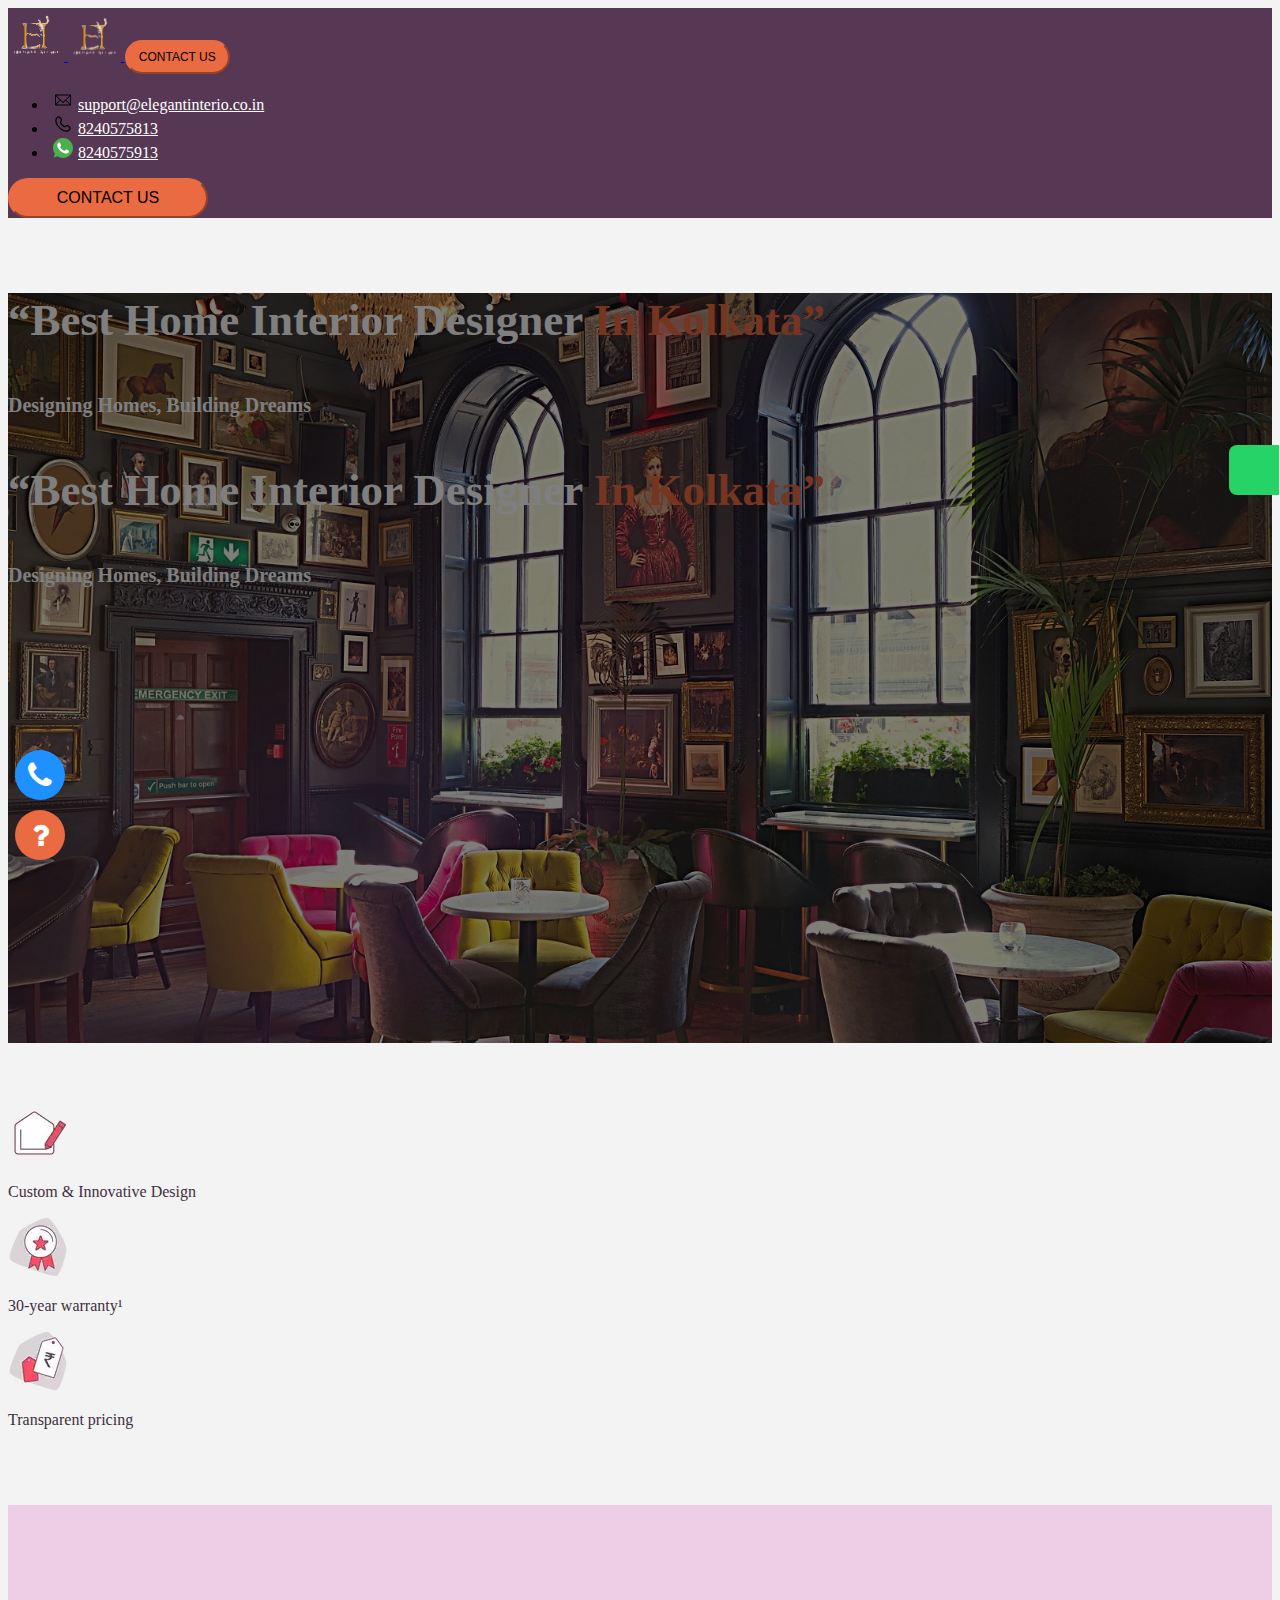
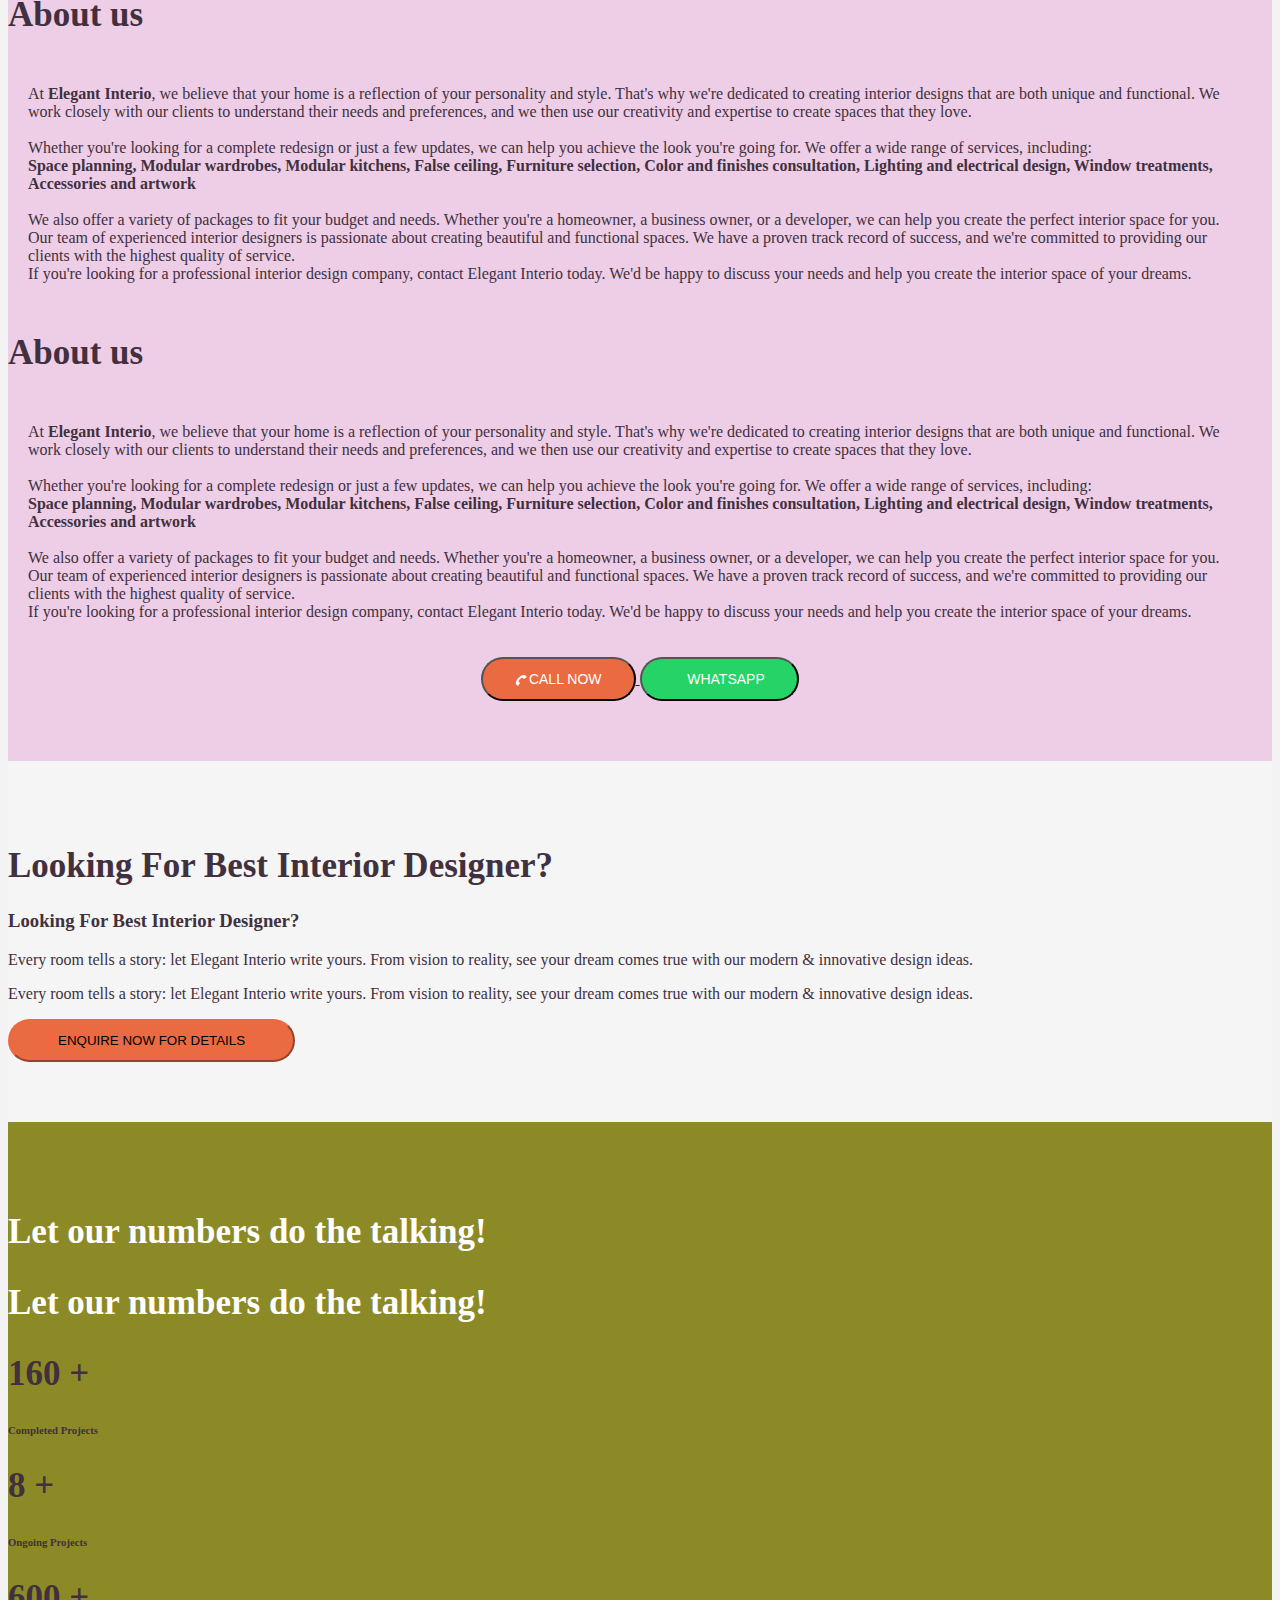
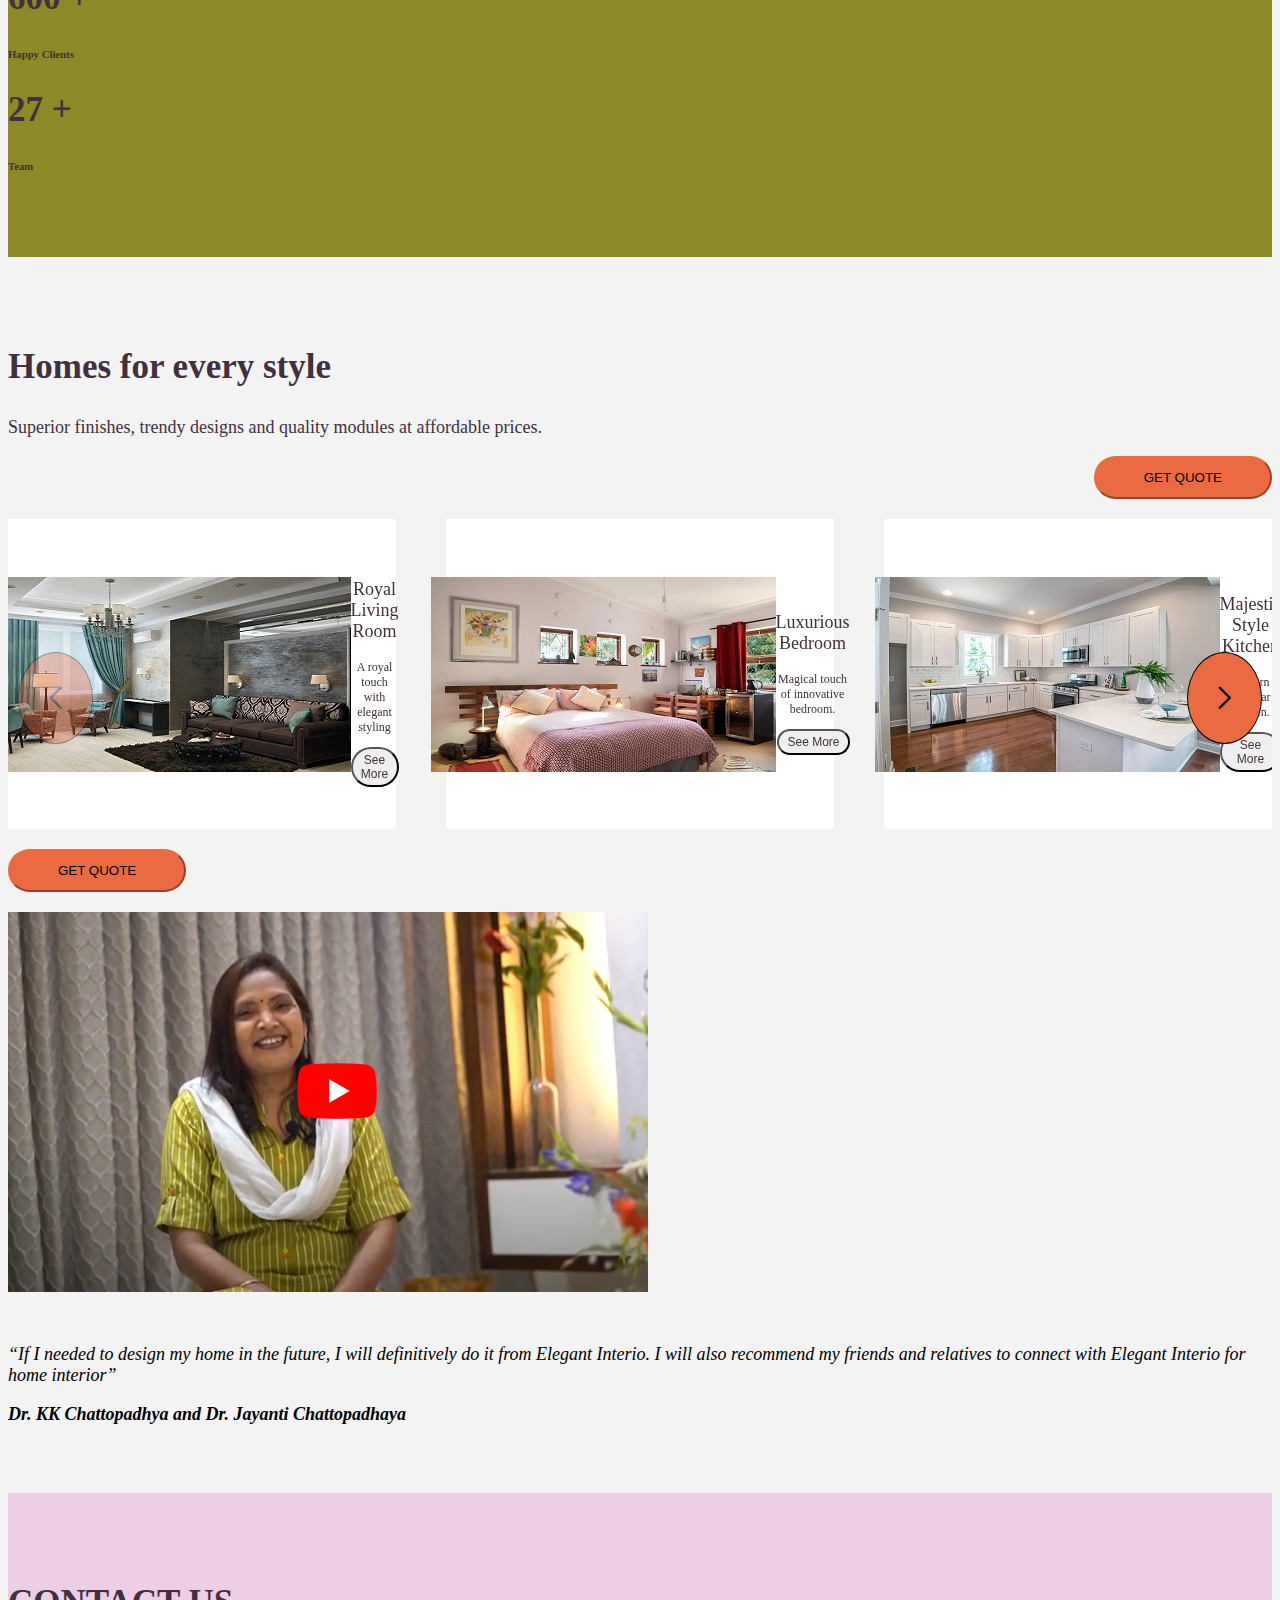
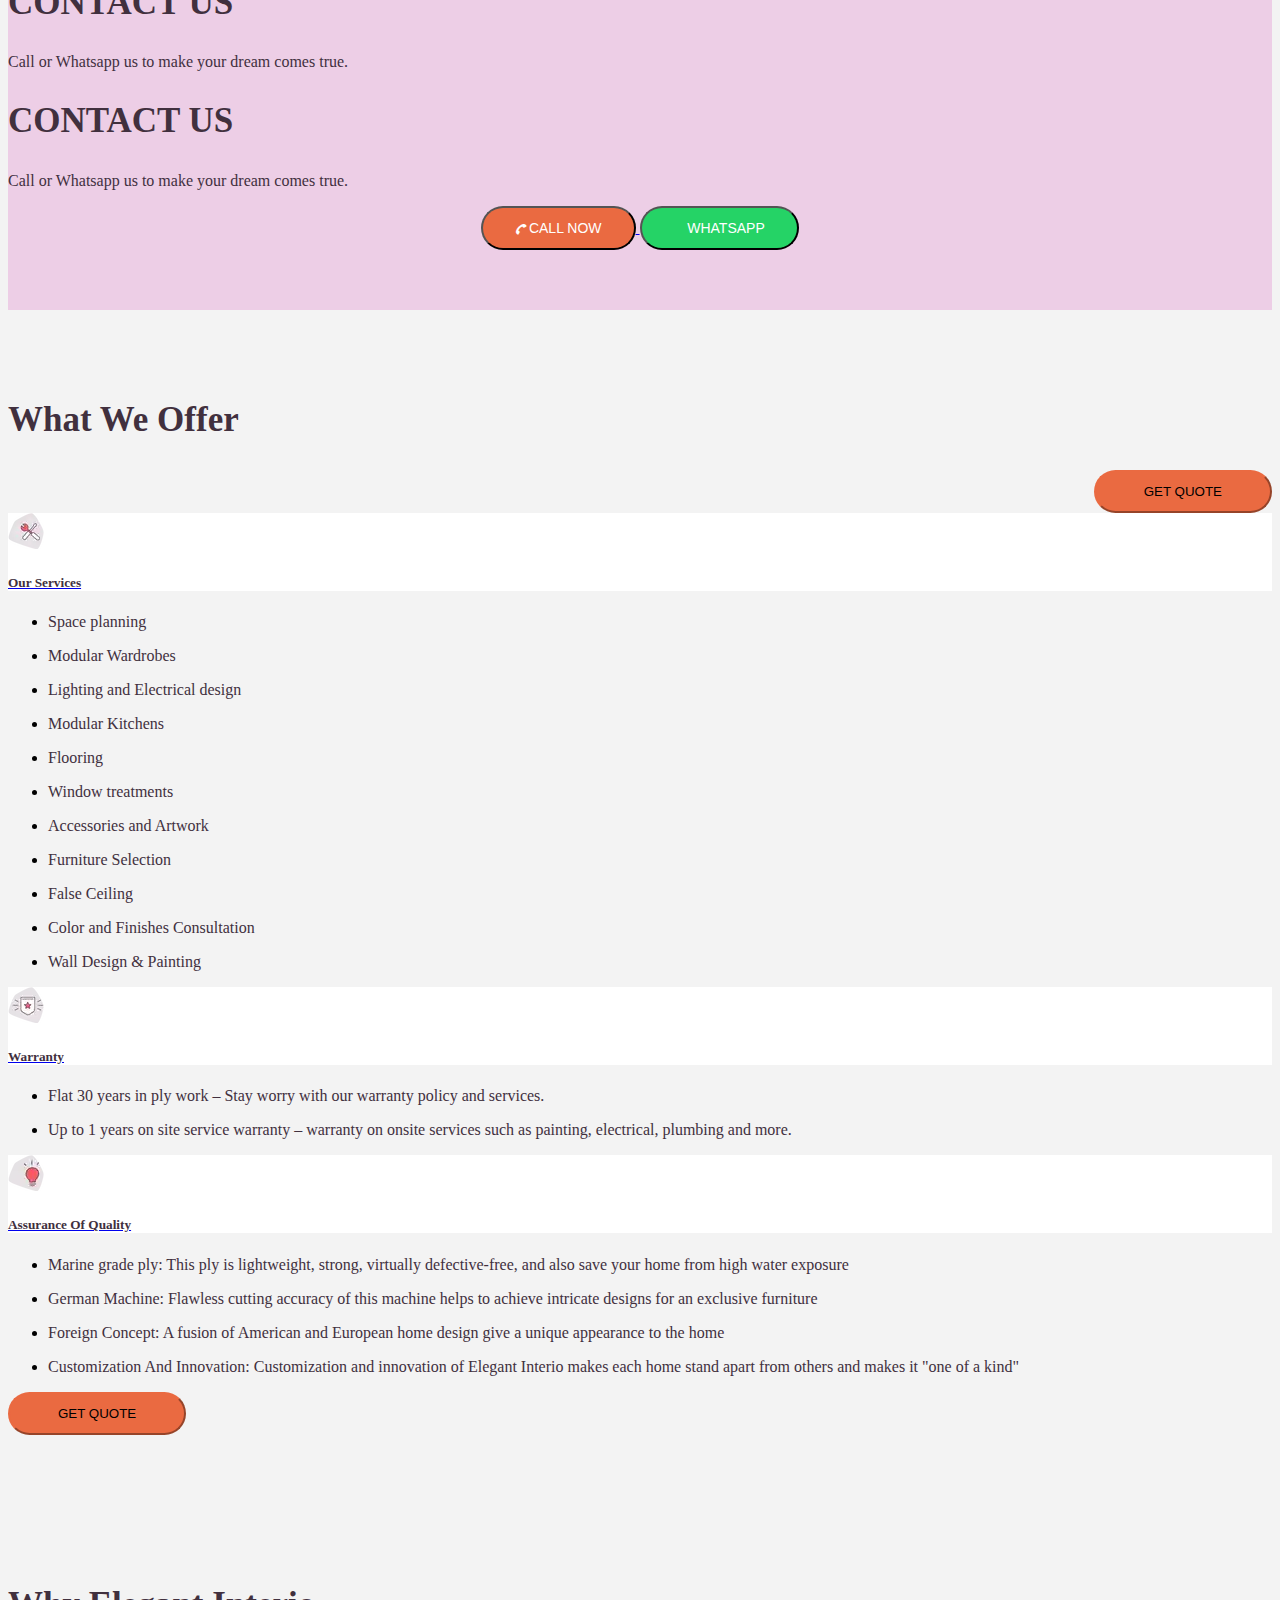
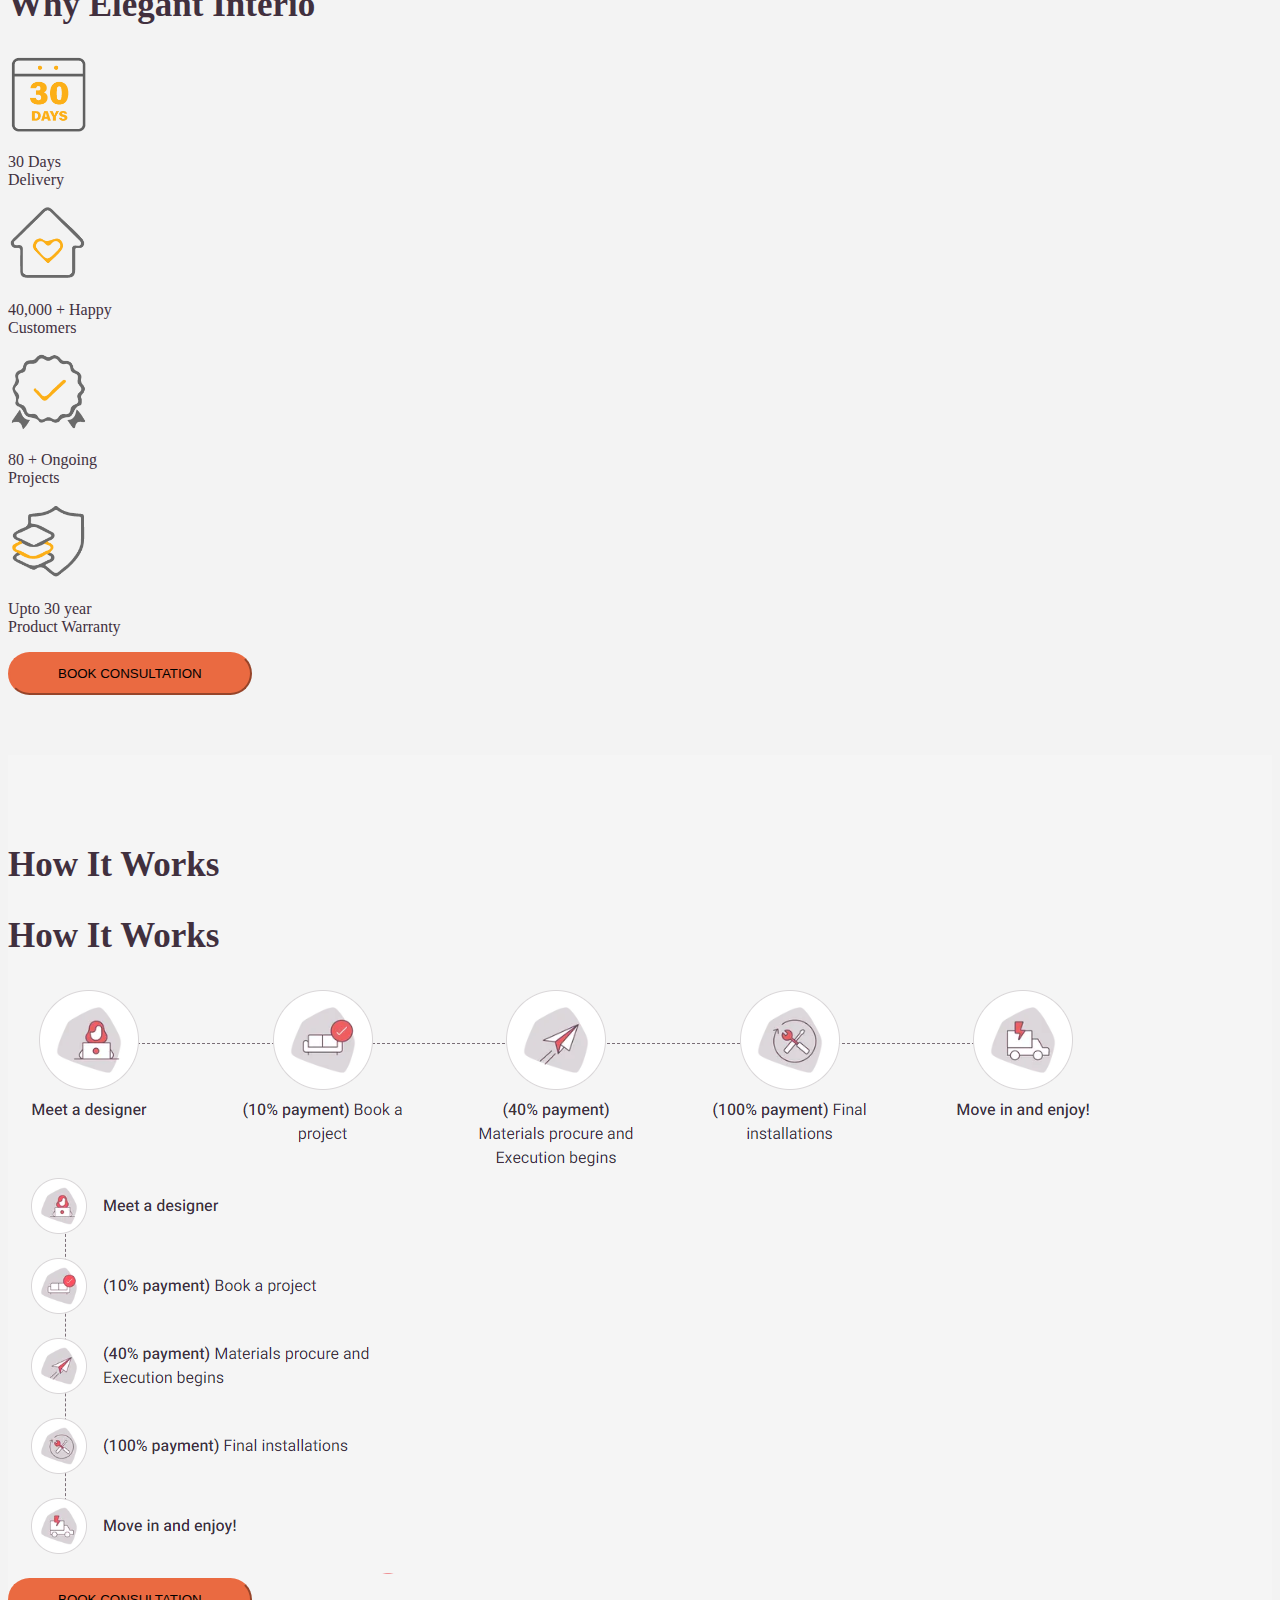
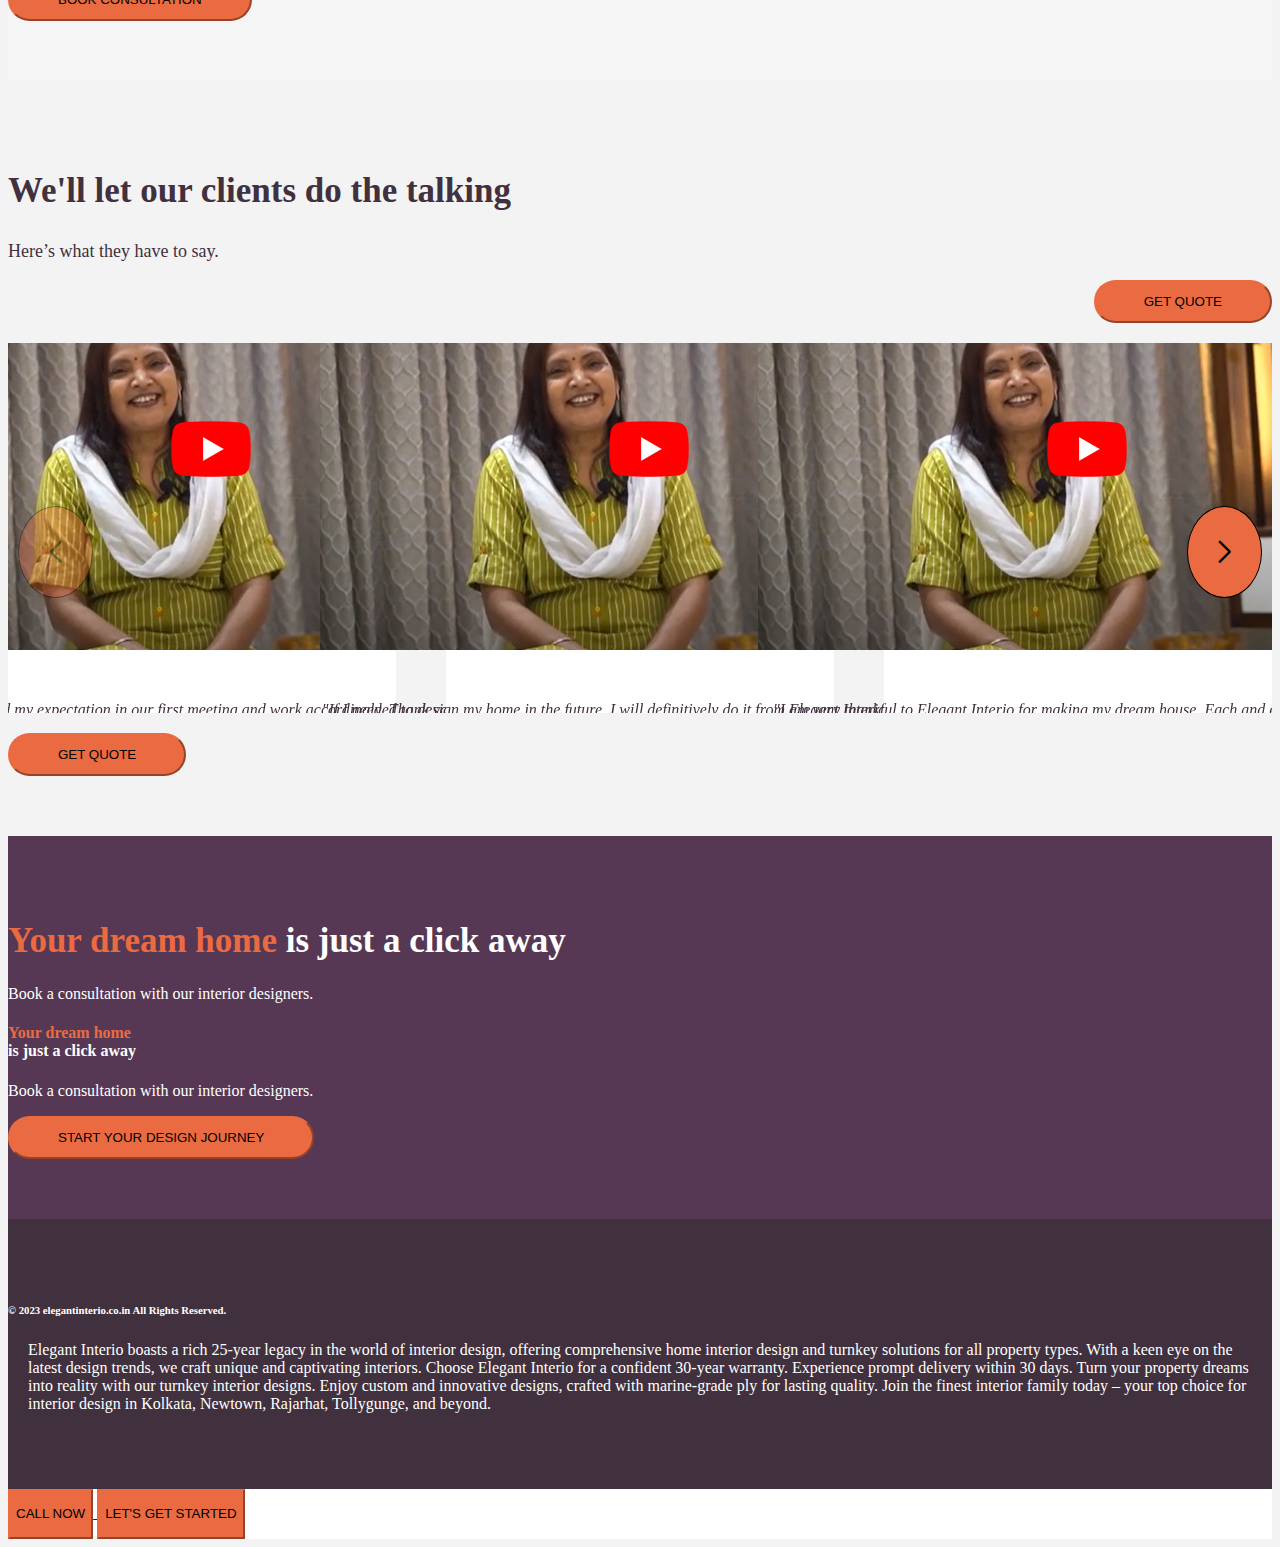
==== commit bd98361b: "push" ====
--- a/index.html
+++ b/index.html
@@ -521,22 +521,22 @@
         <div class="row pt-2 pt-md-5">
 
           <div class="col-12 col-md-6 mb-5 mb-md-0 d-none d-md-block">
-            <h1 class="heading"><span style="color: white;">&#8220;Best Home Interior Designer&#8221;</span> <span
-                style="color: #ea6a41">In Kolkata</span></h1>
+            <h1 class="heading"><span style="color: white;">&#8220;Best Home Interior Designer</span> <span
+                style="color: #ea6a41">In Kolkata&#8221;</span></h1>
             <h6 class="subheading" style="color: white;">Designing Homes, Building Dreams</h6>
           </div>
           <div class="col-12 col-md-6 mb-5 mb-md-0 d-block d-md-none">
-            <h3 class="heading"><span style="color: white;">&#8220;Best Home Interior Designer&#8221;</span> <span
-                style="color: #ea6a41">In Kolkata</span></h3>
+            <h3 class="heading"><span style="color: white;">&#8220;Best Home Interior Designer</span> <span
+                style="color: #ea6a41">In Kolkata&#8221;</span></h3>
             <h6 class="subheading" style="color: white;">Designing Homes, Building Dreams</h6>
           </div>
           <div class="col-12 col-md-1"></div>
 
-          <div class="d-block d-md-none col-12 col-md-5 mt-5">
+          <!-- <div class="d-block d-md-none col-12 col-md-5 mt-5">
             <button onclick="window.open('https://forms.gle/V7Myt59M4HrKP9Ud8')" class="btn btn-warning w-100 mt-5"
               style="border-radius: 100px; font-weight: bold; height: 50px;">DISCUSS
               YOUR PROJECT</button>
-          </div>
+          </div> -->
         </div>
       </div>
     </div>
